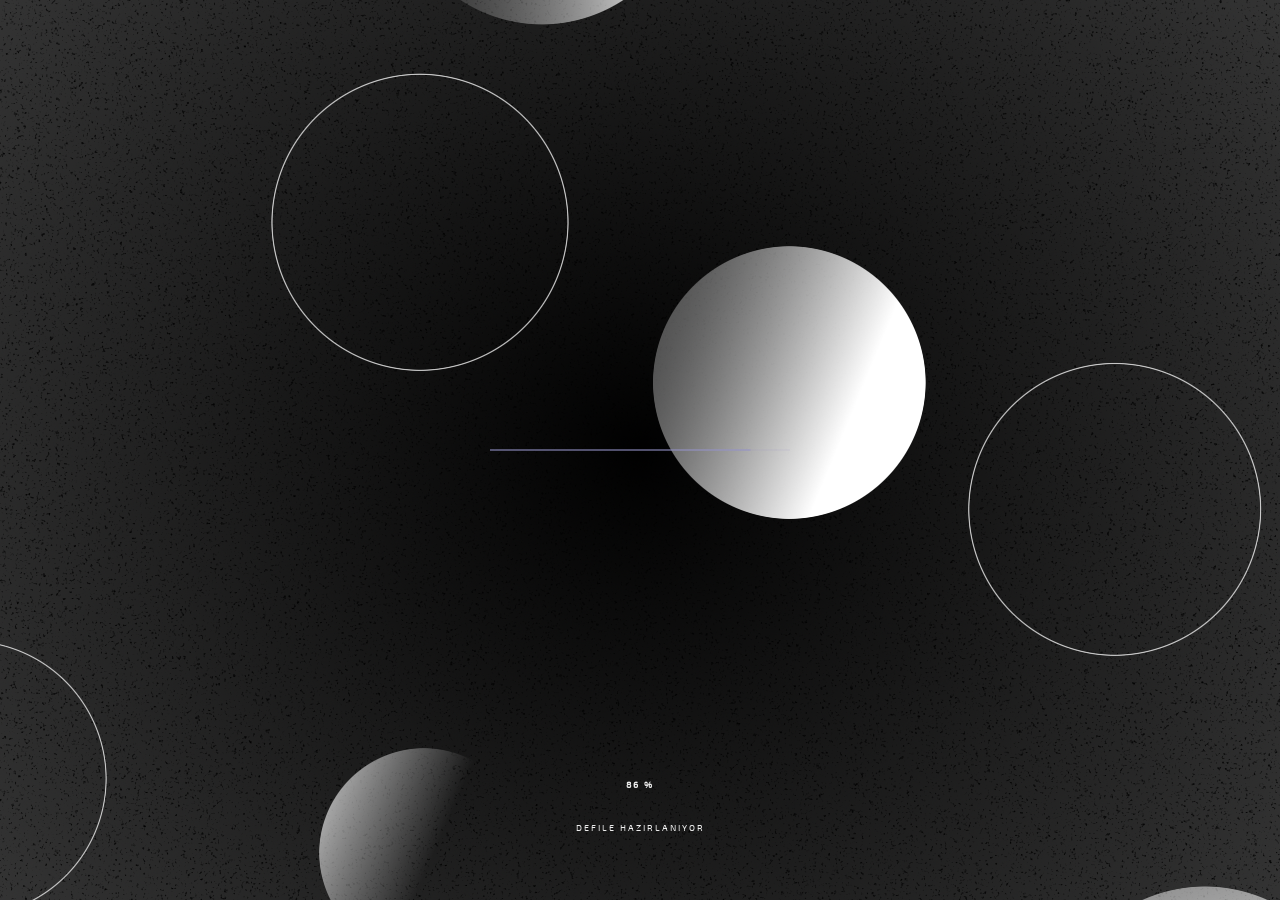
==== index.html @ a52eb025 "Mina Lidya - Manuel çeviriler geri yüklendi ve son düzeltmeler uygulandı" ====
﻿<!doctype html><html lang="en" class="no-js"><head><title>MİNA LİDYA - Mina Lidya Couture</title><meta charset="utf-8"><meta name="viewport" content="width=device-width,initial-scale=1,maximum-scale=1,user-scalable=no"><meta name="description" content="MİNA LİDYA ile podyuma hazır mısınız?."><link href="css2?family=Cardo:wght@400;700&display=block" rel="stylesheet"><script>function preventZoom(e){e.preventDefault(),document.body.style.zoom=1}Object.assign||document.documentElement.classList.add("not-supported not-supported--browser"),document.documentElement.classList.remove("no-js"),/(ipad|iphone|android)/i.test((navigator.userAgent||navigator.vendor).toLowerCase())?document.documentElement.classList.add("is-mobile"):document.documentElement.classList.add("is-desktop"),document.addEventListener("gesturestart",(e=>preventZoom(e))),document.addEventListener("gesturechange",(e=>preventZoom(e))),document.addEventListener("gestureend",(e=>preventZoom(e)))</script><meta name="robots" content="index,follow"><meta name="googlebot" content="index,follow"><meta name="google" content="notranslate"><link rel="apple-touch-icon" sizes="180x180" href="assets/images/favicon/apple-touch-icon.png"><link rel="icon" type="image/png" sizes="16x16" href="assets/images/favicon/favicon-16x16.png"><link rel="icon" type="image/png" sizes="32x32" href="assets/images/favicon/favicon-32x32.png"><link rel="manifest" href="assets/images/favicon/site.webmanifest"><link rel="mask-icon" href="assets/images/favicon/safari-pinned-tab.svg" color="#000000"><link rel="shortcut icon" href="./favicon.ico"><meta name="apple-mobile-web-app-capable" content="yes"><meta name="mobile-web-app-capable" content="yes"><meta name="msapplication-config" content="./assets/images/favicon/browserconfig.xml"><meta name="application-name" content="Template"><meta name="msapplication-TileColor" content="#000000"><meta name="theme-color" content="#000000"><meta property="og:description" content="MİNA LİDYA muhteşem defile deneyimi."><meta property="og:image:alt" content="MİNA LİDYA"><meta property="og:image" content="https://"><meta property="og:locale" content="en_US"><meta property="og:site_name" content="MİNA LİDYA"><meta property="og:title" content="MİNA LİDYA"><meta property="og:type" content="website"><meta property="og:url" content="https://minalidya.wedding/"><meta name="twitter:card" content="summary_large_image"><meta name="twitter:site" content="@"><meta name="twitter:description" content="MİNA LİDYA muhteşem defile deneyimi."><meta name="twitter:image:alt" content="MİNA LİDYA"><meta name="twitter:image" content=""><meta name="twitter:title" content="MİNA LİDYA"><meta name="twitter:url" content="https://minalidya.wedding/"><script type="module" crossorigin="" src="index.48ab324d.js"></script><link rel="stylesheet" href="index.2d01e6cc.css"></head><body><canvas id="canvas"></canvas><div id="ui"><section class="page" id="page--preloader"><div id="preloader-bar"><div id="preloader-bar--loader"></div><div id="preloader-bar--background"></div></div><div id="preloader-explanations"><div class="preloader-explanations--container"><p id="preloader-percentage">0 %</p></div><div class="preloader-explanations--container"><p id="preloader-explanation">Defile hazırlanıyor</p></div></div></section><header><div class="header-logo"><a href="index-1.htm" target="_blank"><div class="header-item--lab"><svg xmlns="http://www.w3.org/2000/svg" width="425" height="45" viewbox="0 0 425 45" fill="none"><g fill="#fff" class="lablogo-labs"><path d="M273.691.506h6.2v6.2h-6.2v-6.2ZM273.691 6.706h6.2v6.2h-6.2v-6.2ZM273.691 12.906h6.2v6.2h-6.2v-6.2Z"></path><path d="M273.691 19.105h6.2v6.2h-6.2v-6.2ZM273.691 25.306h6.2v6.2h-6.2v-6.2ZM273.691 31.506h6.2v6.2h-6.2v-6.2ZM279.892 37.706h6.2v6.2h-6.2v-6.2ZM286.092 37.706h6.2v6.2h-6.2v-6.2ZM292.292 37.706h6.2v6.2h-6.2v-6.2ZM298.492 37.706h6.2v6.2h-6.2v-6.2ZM313.691 12.906h6.2v6.2h-6.2v-6.2Z"></path><path d="M313.691 19.105h6.2v6.2h-6.2v-6.2ZM313.691 25.306h6.2v6.2h-6.2v-6.2ZM313.691 31.506h6.2v6.2h-6.2v-6.2ZM313.691 37.706h6.2v6.2h-6.2v-6.2ZM319.892 6.706h6.2v6.2h-6.2v-6.2ZM319.892 25.306h6.2v6.2h-6.2v-6.2ZM326.091.506h6.2v6.2h-6.2v-6.2Z"></path><path d="M326.091 25.306h6.2v6.2h-6.2v-6.2ZM332.292 6.706h6.2v6.2h-6.2v-6.2ZM332.292 25.306h6.2v6.2h-6.2v-6.2ZM338.491 12.906h6.2v6.2h-6.2v-6.2Z"></path><path d="M338.491 19.105h6.2v6.2h-6.2v-6.2ZM338.491 25.306h6.2v6.2h-6.2v-6.2ZM338.491 31.506h6.2v6.2h-6.2v-6.2ZM338.491 37.706h6.2v6.2h-6.2v-6.2ZM353.691.506h6.2v6.2h-6.2v-6.2ZM353.691 6.706h6.2v6.2h-6.2v-6.2ZM353.691 12.906h6.2v6.2h-6.2v-6.2Z"></path><path d="M353.691 19.105h6.2v6.2h-6.2v-6.2ZM353.691 25.306h6.2v6.2h-6.2v-6.2ZM353.691 31.506h6.2v6.2h-6.2v-6.2ZM353.691 37.706h6.2v6.2h-6.2v-6.2ZM359.892.506h6.2v6.2h-6.2v-6.2ZM359.892 19.105h6.2v6.2h-6.2v-6.2ZM359.892 37.706h6.2v6.2h-6.2v-6.2Z"></path><path d="M366.091.506h6.2v6.2h-6.2v-6.2ZM366.091 19.105h6.2v6.2h-6.2v-6.2ZM366.091 37.706h6.2v6.2h-6.2v-6.2ZM372.292.506h6.2v6.2h-6.2v-6.2ZM372.292 19.105h6.2v6.2h-6.2v-6.2ZM372.292 37.706h6.2v6.2h-6.2v-6.2ZM378.491 6.706h6.2v6.2h-6.2v-6.2Z"></path><path d="M378.491 12.906h6.2v6.2h-6.2v-6.2ZM378.491 25.306h6.2v6.2h-6.2v-6.2ZM378.491 31.506h6.2v6.2h-6.2v-6.2ZM393.691 6.706h6.2v6.2h-6.2v-6.2ZM393.691 12.906h6.2v6.2h-6.2v-6.2ZM393.691 31.506h6.2v6.2h-6.2v-6.2ZM399.892.506h6.2v6.2h-6.2v-6.2ZM399.892 19.105h6.2v6.2h-6.2v-6.2ZM399.892 37.706h6.2v6.2h-6.2v-6.2Z"></path><path d="M406.091.506h6.2v6.2h-6.2v-6.2ZM406.091 19.105h6.2v6.2h-6.2v-6.2ZM406.091 37.706h6.2v6.2h-6.2v-6.2ZM412.292.506h6.2v6.2h-6.2v-6.2ZM412.292 19.105h6.2v6.2h-6.2v-6.2ZM412.292 37.706h6.2v6.2h-6.2v-6.2ZM418.491 6.706h6.2v6.2h-6.2v-6.2ZM418.491 25.306h6.2v6.2h-6.2v-6.2ZM418.491 31.506h6.2v6.2h-6.2v-6.2Z"></path></g><g fill="#fff" class="lablogo-dots"><path d="M247.943 6.104a5.5 5.5 0 1 0 0 11 5.5 5.5 0 0 0 0-11ZM247.943 27.104a5.5 5.5 0 1 0 0 11 5.5 5.5 0 0 0 0-11Z"></path></g><g fill="#fff" class="lablogo"><path d="M0 43.803V.403h7.13V37.48h18.662v6.324H0ZM41.923.217v25.172c0 4.092.806 7.171 2.418 9.238 1.612 2.025 4.113 3.038 7.502 3.038 3.43 0 5.952-1.013 7.564-3.038 1.653-2.067 2.48-5.146 2.48-9.238V.217h7.13v24.8c0 6.2-1.467 10.912-4.402 14.136-2.893 3.224-7.15 4.836-12.772 4.836-5.58 0-9.817-1.612-12.71-4.836-2.893-3.224-4.34-7.936-4.34-14.136V.217h7.13ZM85.022 29.698c.206 2.563 1.24 4.63 3.1 6.2 1.901 1.53 4.36 2.294 7.378 2.294 2.645 0 4.774-.558 6.386-1.674 1.653-1.157 2.48-2.749 2.48-4.774 0-1.447-.455-2.583-1.364-3.41-.868-.868-2.067-1.53-3.596-1.984-1.53-.455-3.679-.93-6.448-1.426-2.811-.496-5.229-1.137-7.254-1.922-1.984-.827-3.617-2.067-4.898-3.72-1.24-1.653-1.86-3.823-1.86-6.51 0-2.48.64-4.691 1.922-6.634 1.322-1.943 3.141-3.451 5.456-4.526C88.68.537 91.366 0 94.384 0c3.1 0 5.869.579 8.308 1.736 2.438 1.157 4.36 2.749 5.766 4.774 1.405 2.025 2.17 4.34 2.294 6.944h-7.006c-.248-2.232-1.22-4.03-2.914-5.394-1.695-1.364-3.844-2.046-6.448-2.046-2.522 0-4.547.558-6.076 1.674-1.488 1.075-2.232 2.604-2.232 4.588 0 1.405.434 2.521 1.302 3.348.909.827 2.108 1.447 3.596 1.86 1.488.413 3.616.868 6.386 1.364 2.81.496 5.228 1.157 7.254 1.984 2.025.827 3.678 2.046 4.96 3.658 1.281 1.612 1.922 3.74 1.922 6.386 0 2.563-.682 4.857-2.046 6.882-1.364 2.025-3.266 3.617-5.704 4.774-2.439 1.116-5.208 1.674-8.308 1.674-3.431 0-6.448-.62-9.052-1.86-2.604-1.24-4.65-2.955-6.138-5.146-1.447-2.232-2.191-4.774-2.232-7.626l7.006.124ZM120.496.403h7.13v43.4h-7.13V.403ZM178.785 22.103c0 4.216-.889 7.998-2.666 11.346s-4.278 5.973-7.502 7.874c-3.183 1.902-6.82 2.852-10.912 2.852-4.092 0-7.75-.95-10.974-2.852-3.183-1.901-5.663-4.526-7.44-7.874-1.777-3.348-2.666-7.13-2.666-11.346s.889-7.998 2.666-11.346 4.257-5.972 7.44-7.874C149.955.982 153.613.031 157.705.031c4.092 0 7.729.95 10.912 2.852 3.224 1.902 5.725 4.526 7.502 7.874 1.777 3.348 2.666 7.13 2.666 11.346Zm-34.844 0c0 3.018.579 5.746 1.736 8.184 1.157 2.398 2.769 4.278 4.836 5.642 2.108 1.323 4.505 1.984 7.192 1.984 2.687 0 5.063-.661 7.13-1.984 2.108-1.364 3.741-3.244 4.898-5.642 1.157-2.438 1.736-5.166 1.736-8.184 0-3.017-.579-5.724-1.736-8.122-1.157-2.438-2.79-4.32-4.898-5.642-2.067-1.364-4.443-2.046-7.13-2.046-2.687 0-5.084.682-7.192 2.046-2.067 1.323-3.679 3.204-4.836 5.642-1.157 2.398-1.736 5.105-1.736 8.122ZM187.785 43.803V.403h6.51l21.142 30.752V.403h7.006v43.4h-6.51l-21.142-30.752v30.752h-7.006Z"></path></g></svg></div></a><ul><li><div id="infinity"></div></li><li><h3 id="header-logo-title" class="logo-title">MİNA LİDYA</h3></li><li><h3 class="header-dressName">Mina Lidya Couture</h3></li></ul></div><div class="header-more"><div class="header-more--audio"><div id="audio-btn" class="control__content link"><div class="audio__bar"></div><div class="audio__bar"></div><div class="audio__bar"></div><div class="audio__bar"></div></div></div><div class="header-more--about"><h3>Hakkımızda</h3></div></div></header><div id="intro"><h1 split-by="letter">MİNA LİDYA</h1><h1 split-by="letter">DEFİLE DENEYİMİ</h1></div><div id="snapshot"><div id="snapshot-frame"><div id="snapshot-frame--content"><div class="camera--background"></div><div class="camera--corners"><div class="camera-corner corner--1"></div><div class="camera-corner corner--2"></div><div class="camera-corner corner--3"></div><div class="camera-corner corner--4"></div></div><div class="camera--icon"><div class="camera--icon--content"><div class="battery-part battery-part--1"></div><div class="battery-part battery-part--2"></div><div class="battery-part battery-charge battery-charge--1"></div><div class="battery-part battery-charge battery-charge--2"></div><div class="battery-part battery-charge battery-charge--3"></div></div></div></div></div><div id="snapshot-btn"><button id="snapshot-exit--close-btn" class="btn--secondary btn"><span class="btn--bg"></span> <span class="btn--circle circle-left"></span> <span class="btn--circle circle-right"></span> <span class="btn--hoverCircle hoverCircle" style="--slist:#000000,#000000"></span> <span class="btn--label"><span class="btn--label__masked"><h3>KAPAT</h3></span></span></button> <button id="snapshot-take--picture-btn" class="btn--primary btn"><span class="btn--bg" style="--slist:#17171a,#1a1d20"></span> <span class="btn--circle circle-left" style="--slist:#17171a,#1a1d20"></span> <span class="btn--circle circle-right" style="--slist:#17171a,#1a1d20"></span> <span class="btn--hoverCircle hoverCircle" style="--slist:#000000,#000000"></span> <span class="btn--label"><span class="btn--label__masked"><h3>FOTOĞRAF ÇEK</h3></span></span></button></div></div><div id="style-name_wrapper"><div id="style-name"></div></div><div id="footer"><div id="menu"><div id="camera-view" class="menu-element"><p>Otomatik Kamera</p><div class="menu-icon"><div class="circle"></div><svg xmlns="http://www.w3.org/2000/svg" width="24" height="24" viewbox="0 0 24 24"><path d="M5 4h-3v-1h3v1zm10.93 0l.812 1.219c.743 1.115 1.987 1.781 3.328 1.781h1.93v13h-20v-13h3.93c1.341 0 2.585-.666 3.328-1.781l.812-1.219h5.86zm1.07-2h-8l-1.406 2.109c-.371.557-.995.891-1.664.891h-5.93v17h24v-17h-3.93c-.669 0-1.293-.334-1.664-.891l-1.406-2.109zm-11 8c0-.552-.447-1-1-1s-1 .448-1 1 .447 1 1 1 1-.448 1-1zm7 0c1.654 0 3 1.346 3 3s-1.346 3-3 3-3-1.346-3-3 1.346-3 3-3zm0-2c-2.761 0-5 2.239-5 5s2.239 5 5 5 5-2.239 5-5-2.239-5-5-5z"></path></svg></div></div><div id="orbit-view" class="menu-element"><p>SERBEST KAMERA</p><div class="menu-icon"><div class="circle"></div><svg xmlns="http://www.w3.org/2000/svg" width="24" height="24" viewbox="0 0 24 24"><path d="M12 0l-11 6v12.131l11 5.869 11-5.869v-12.066l-11-6.065zm-1 21.2l-6.664-3.555 4.201-2.801c1.08-.719-.066-2.359-1.243-1.575l-4.294 2.862v-7.901l8 4.363v8.607zm-6.867-14.63l6.867-3.746v4.426c0 1.323 2 1.324 2 0v-4.415l6.91 3.811-7.905 4.218-7.872-4.294zm8.867 6.03l8-4.269v7.8l-4.263-2.842c-1.181-.785-2.323.855-1.245 1.574l4.172 2.781-6.664 3.556v-8.6z"></path></svg></div></div><div id="led-lights" class="menu-element"><p>SÜRÜKLE</p><div class="menu-icon"><div class="circle"></div><svg xmlns="http://www.w3.org/2000/svg" width="24" height="24" viewbox="0 0 24 24"><path d="M12 2c5.514 0 10 4.486 10 10s-4.486 10-10 10-10-4.486-10-10 4.486-10 10-10zm0-2c-6.627 0-12 5.373-12 12s5.373 12 12 12 12-5.373 12-12-5.373-12-12-12zm3 12c0 1.657-1.344 3-3 3s-3-1.343-3-3 1.344-3 3-3 3 1.343 3 3zm-3 5c-.553 0-1 .448-1 1s.447 1 1 1 1-.448 1-1-.447-1-1-1zm-5-5c0 .552-.447 1-1 1s-1-.448-1-1 .447-1 1-1 1 .448 1 1zm6-6c0 .552-.447 1-1 1s-1-.448-1-1 .447-1 1-1 1 .448 1 1zm6 6c0 .552-.447 1-1 1s-1-.448-1-1 .447-1 1-1 1 .448 1 1zm-3 3c-.553 0-1 .448-1 1s.447 1 1 1 1-.448 1-1-.447-1-1-1zm-8 0c-.553 0-1 .448-1 1s.447 1 1 1 1-.448 1-1-.447-1-1-1zm0-8c-.553 0-1 .448-1 1s.447 1 1 1 1-.448 1-1-.447-1-1-1zm8 0c-.553 0-1 .448-1 1s.447 1 1 1 1-.448 1-1-.447-1-1-1z"></path></svg></div></div></div></div><div id="about"><div id="about-exit"><div id="about-exit--close-btn" class="has-rollover-audio"><div class="bar"></div><div class="bar"></div><svg class="polygon" width="35" height="35" viewbox="0 0 35 35" fill="none" xmlns="http://www.w3.org/2000/svg"><path opacity="0.8" d="M21.9068 1H13.0932L5.40683 5.40683L1 13.0932V21.9068L5.40683 29.5932L13.0932 34H21.9068L29.5932 29.5932L34 21.9068V13.0932L29.5932 5.40683L21.9068 1Z" stroke="#959292" stroke-miterlimit="10"></path></svg></div></div><div id="about-content-title"><h1 split-by="word" letter-animation="fadeIn" class="about-title">Mina Lidya- Haute Couture, İnegöl Mağaza & Valencia Atelier. Kişiye özel tasarım gelinlikler .</h1><p split-by="word" letter-animation="fadeIn">Online Couture hizmetimizle, gelinliğinizin her detayını kişiselleştirme fırsatına sahip olacak, Mina Lidya Couture koleksiyonunu tanımlayan zarafet ve kadınsılığı kucaklayacaksınız.

Kavisleri mükemmel yapılandırılmış korsajlar ve stilden ödün vermeden konfor sağlayan akıcı kumaşlarla düzleştirmek için tasarlanmış özel Büyük Beden koleksiyonumuzla her silueti kutluyoruz.

Vizyonunuzun canlandığı gerçek Kişiselleştirmeyi deneyimleyin. Yaka çizgilerini değiştirmekten ısmarlama nakışlar eklemeye kadar, zanaatkarlarımız son dikişine kadar benzersiz bir şekilde size ait bir elbise hazırlar.</p></div><div id="about-content-description"><div id="about-left-column"><div class="about-column--group"><h3 split-by="word" letter-animation="fadeIn">İLETİŞİM</h3><div class="detail-description"><p split-by="word" letter-animation="fadeIn"><a href="https://wa.me/905421131641" target="_blank">Whatsapp</a></p><p split-by="word" letter-animation="fadeIn"><a href="https://instagram.com/minalidyagelinlik" target="_blank">Instagram</a></p></div></div><div class="about-column--group"><h3 split-by="word" letter-animation="fadeIn">LINKLER</h3><div class="detail-description"><p split-by="word" letter-animation="fadeIn"><a href="https://minalidya.wedding" target="_blank"><svg xmlns="http://www.w3.org/2000/svg" width="11" height="11" fill="none"><path stroke="#fff" stroke-linecap="round" stroke-width="1.164" d="M9.969.656v7.76M9.97.656H2.208M9.969.656.656 9.97"></path></svg>mina lidya</a></p><p split-by="word" letter-animation="fadeIn"><a href="#" target="_blank"><svg xmlns="http://www.w3.org/2000/svg" width="11" height="11" fill="none"><path stroke="#fff" stroke-linecap="round" stroke-width="1.164" d="M9.969.656v7.76M9.97.656H2.208M9.969.656.656 9.97"></path></svg>mina lidya wedding</a></p></div></div><div class="about-column--group"><h3 split-by="word" letter-animation="fadeIn">Takip Edin</h3><div class="detail-socials"><p split-by="word" letter-animation="fadeIn"><a href="https://www.instagram.com/minalidyagelinlik" target="_blank"><svg xmlns="http://www.w3.org/2000/svg" width="16" height="16" fill="none"><path fill="#fff" fill-rule="evenodd" d="M8 2c-1.63 0-1.834.007-2.474.036-.638.03-1.075.13-1.456.28-.4.15-.763.386-1.063.691-.305.3-.541.662-.692 1.063-.148.381-.25.818-.279 1.457C2.007 6.167 2 6.37 2 8s.007 1.834.036 2.474c.03.638.13 1.075.28 1.456.15.4.386.763.691 1.063.3.305.662.541 1.063.692.381.148.818.25 1.456.279.64.03.844.036 2.474.036 1.63 0 1.834-.007 2.474-.036.638-.03 1.075-.13 1.456-.28.4-.15.763-.386 1.063-.691.305-.3.541-.662.692-1.063.148-.381.25-.818.279-1.456.03-.64.036-.844.036-2.474 0-1.63-.007-1.834-.036-2.474-.03-.638-.13-1.075-.28-1.456a2.94 2.94 0 0 0-.691-1.063 2.944 2.944 0 0 0-1.063-.692c-.381-.148-.818-.25-1.457-.279C9.833 2.007 9.63 2 8 2Zm0 1.081c1.602 0 1.792.006 2.425.035.585.027.902.124 1.114.207.28.108.48.239.69.448.21.21.34.41.448.69.083.212.18.53.207 1.114.029.633.035.823.035 2.425 0 1.602-.006 1.792-.035 2.425-.027.585-.124.902-.207 1.114-.096.26-.249.496-.448.69-.194.199-.43.352-.69.448-.212.083-.53.18-1.114.207-.633.029-.823.035-2.425.035-1.602 0-1.792-.006-2.425-.035-.585-.027-.902-.124-1.114-.207a1.857 1.857 0 0 1-.69-.448 1.86 1.86 0 0 1-.448-.69c-.083-.212-.18-.53-.207-1.114-.029-.633-.035-.823-.035-2.425 0-1.602.006-1.792.035-2.425.027-.585.124-.902.207-1.114.108-.28.239-.48.448-.69.194-.199.43-.352.69-.448.212-.083.53-.18 1.114-.207.633-.029.823-.035 2.425-.035Z" clip-rule="evenodd"></path><path fill="#fff" fill-rule="evenodd" d="M8 10.002a2.002 2.002 0 1 1 0-4.004 2.002 2.002 0 0 1 0 4.004Zm0-5.086a3.084 3.084 0 1 0 0 6.168 3.084 3.084 0 0 0 0-6.168Zm3.981-.056a.729.729 0 1 1-1.458 0 .729.729 0 0 1 1.458 0" clip-rule="evenodd"></path></svg> </a><a href="https://www.facebook.com/minalidyagelinleri/" target="_blank"><svg xmlns="http://www.w3.org/2000/svg" width="16" height="16" fill="none"><path fill="#fff" d="M14.667 8.04c0-3.704-2.984-6.707-6.666-6.707-3.683 0-6.667 3.003-6.667 6.707 0 3.349 2.437 6.124 5.625 6.627V9.98H5.266V8.04H6.96V6.563c0-1.681.995-2.61 2.518-2.61.729 0 1.492.131 1.492.131v1.65h-.84c-.829 0-1.087.518-1.087 1.049V8.04h1.85l-.296 1.94H9.042v4.687c3.188-.503 5.625-3.278 5.625-6.627Z"></path></svg> </a><a href="https://instagram.com/minalidyagelinlik" target="_blank"><svg xmlns="http://www.w3.org/2000/svg" width="16" height="16" fill="none"><path fill="#fff" d="M13.302 5.28c.008.117.008.235.008.354 0 3.614-2.751 7.783-7.783 7.783v-.002a7.744 7.744 0 0 1-4.193-1.227 5.493 5.493 0 0 0 4.048-1.134 2.739 2.739 0 0 1-2.555-1.899c.41.08.832.063 1.235-.047a2.736 2.736 0 0 1-2.194-2.681v-.035c.38.212.806.33 1.241.342a2.739 2.739 0 0 1-.847-3.652A7.764 7.764 0 0 0 7.9 5.94a2.737 2.737 0 0 1 4.662-2.495 5.49 5.49 0 0 0 1.737-.664 2.746 2.746 0 0 1-1.202 1.512 5.44 5.44 0 0 0 1.57-.43c-.367.55-.83 1.03-1.365 1.417Z"></path></svg> </a><a href="https://minalidya.com" target="_blank"><svg xmlns="http://www.w3.org/2000/svg" width="16" height="16" fill="none"><path fill="#fff" d="M13.68 1.333H2.318a.972.972 0 0 0-.984.961v11.41c0 .53.44.963.984.963H13.68c.545 0 .987-.433.987-.961V2.294a.974.974 0 0 0-.987-.96ZM5.29 12.695H3.31V6.331h1.98v6.364ZM4.3 5.463a1.146 1.146 0 1 1-.004-2.292A1.146 1.146 0 0 1 4.3 5.463Zm8.396 7.232h-1.977V9.601c0-.736-.013-1.687-1.028-1.687-1.029 0-1.185.805-1.185 1.635v3.146H6.532V6.331h1.896v.87h.026c.263-.5.909-1.03 1.87-1.03 2.002 0 2.372 1.319 2.372 3.032v3.492Z"></path></svg></a></p></div></div><a class="btn explore-btn has-rollover-audio" href="https://minalidya.wedding/" target="_blank" rel="noopener"><svg class="explore-btn--arrow" width="32" height="6" viewbox="0 0 32 6" fill="none" xmlns="http://www.w3.org/2000/svg"><path d="M0 3H30.5M30.5 3C29.537 2.75 27.6111 1.8 27.6111 0M30.5 3C29.537 3.25 27.6111 4.2 27.6111 6" stroke="white" stroke-width="0.5"></path></svg> <span class="explore-btn--text" split-by="letter" letter-animation="fadeIn">Daha fazlası için</span></a></div><div id="about-right-column"><div class="about-column--group"><h3 split-by="word">Hakkımızda</h3><section><p split-by="word" letter-animation="fadeIn">TUTKUSUYLA HARMANLANMASINDAN DOĞAN MARKAMIZLA, SADECE ELBISE DEĞIL, MIRASLAR YARATIYORUZ. DOKTORALI TEKSTIL MÜHENDISLERI VE VIZYONER STILISTLERDEN OLUŞAN EKIBIMIZLE, HAUTE COUTURE KALITESINI ATÖLYEMIZDEN DOĞRUDAN SIZE GETIRIYOR, ONLINE COUTURE HIZMETIMIZLE MESAFELERI AŞIYORUZ. USTA IŞÇILIK, SÜRDÜRÜLEBILIR LÜKS VE KUSURSUZ UYUM — NEREDE OLURSANIZ OLUN.</p></section></div><div class="about-column--group"><h3 split-by="word">Özenle Hazırlandı</h3><section><p split-by="word" letter-animation="fadeIn"><a href="https://minalidya.wedding" target="_blank" class="authors" rel="noopener">2026 Koleksiyonu</a> [Uzaktan Kiralama].</p><p split-by="word" letter-animation="fadeIn"><a href="https://minalidya.com" target="_blank" class="authors" rel="noopener">Tesettür Gelinlikler </a> [Özel Tasarım].</p><p split-by="word" letter-animation="fadeIn"><a href="https://minalidya.com" target="_blank" class="authors" rel="noopener">Gelinlikler</a> [Kişiselleştirilebilir].</p></section></div></div></div></div><svg xmlns="http://www.w3.org/2000/svg" version="1.1"><defs><filter id="goo"><fegaussianblur in="SourceGraphic" stddeviation="10" result="blur"></fegaussianblur><fecolormatrix in="blur" mode="matrix" values="1 0 0 0 0  0 1 0 0 0  0 0 1 0 0  0 0 0 50 -20" result="goo"></fecolormatrix><feblend in="SourceGraphic" in2="goo"></feblend></filter></defs></svg></div><div id="not-supported-container"><div class="not-supported--content" id="ns-device"><span>Not supported device</span></div><div class="not-supported--content" id="ns-browser"><span>Not supported browser</span></div><div class="not-supported--content" id="ns-webgl"><span>Not supported WebGL</span></div><div class="not-supported--content" id="ns-orientation"><span>Not supported orientation</span></div></div><script async="" src="gtag"></script><script>function gtag(){dataLayer.push(arguments)}window.dataLayer=window.dataLayer||[],gtag("js",new Date),gtag("config","G-K2LJQFS7TD")</script></body></html>
---- index.2d01e6cc.css ----
:where(html){line-height:1.15}:where(h1){font-size:2em;-webkit-margin-after:.67em;margin-block-end:.67em;-webkit-margin-before:.67em;margin-block-start:.67em}:where(dl,ol,ul) :where(dl,ol,ul){-webkit-margin-after:0;margin-block-end:0;-webkit-margin-before:0;margin-block-start:0}:where(hr){box-sizing:content-box;color:inherit;height:0}:where(pre){font-family:monospace,monospace;font-size:1em}:where(abbr[title]){text-decoration:underline;-webkit-text-decoration:underline dotted;text-decoration:underline dotted}:where(b,strong){font-weight:bolder}:where(code,kbd,samp){font-family:monospace,monospace;font-size:1em}:where(small){font-size:80%}:where(table){border-color:currentColor;text-indent:0}:where(button,input,select){margin:0}:where(button){text-transform:none}:where(button,input:is([type=button i],[type=reset i],[type=submit i])){-webkit-appearance:button}:where(progress){vertical-align:baseline}:where(select){text-transform:none}:where(textarea){margin:0}:where(input[type=search i]){-webkit-appearance:textfield;outline-offset:-2px}::-webkit-inner-spin-button,::-webkit-outer-spin-button{height:auto}::-webkit-input-placeholder{color:inherit;opacity:.54}::-webkit-search-decoration{-webkit-appearance:none}::-webkit-file-upload-button{-webkit-appearance:button;font:inherit}:where(button,input:is([type=button i],[type=color i],[type=reset i],[type=submit i]))::-moz-focus-inner{border-style:none;padding:0}:where(button,input:is([type=button i],[type=color i],[type=reset i],[type=submit i]))::-moz-focusring{outline:1px dotted ButtonText}:where(:-moz-ui-invalid){box-shadow:none}:where(dialog){background-color:#fff;border:solid;color:#000;height:-moz-fit-content;height:fit-content;left:0;margin:auto;padding:1em;position:absolute;right:0;width:-moz-fit-content;width:fit-content}:where(dialog:not([open])){display:none}:where(summary){display:list-item}*,*:before,*:after{box-sizing:border-box}a{text-decoration:none}a,a:active,a:hover,a:visited{color:currentColor;outline:0}.no-select{-khtml-user-select:none;-moz-user-select:none;-ms-user-select:none;-webkit-touch-callout:none;-webkit-user-select:none;user-select:none;-webkit-tap-highlight-color:transparent}.no-select:focus{outline:none}.hide-scrollbar::-webkit-scrollbar,.hide-scrollbar::-webkit-scrollbar-track,.hide-scrollbar::-webkit-scrollbar-thumb{-webkit-appearance:none;appearance:none;width:0;height:0;background:transparent;display:none}.fixed-full-screen{position:fixed;top:0;left:0;right:0;bottom:0;margin:0;padding:0;border:0;overflow:hidden;overscroll-behavior:none;touch-action:none}.is-active-template{display:none;transform:translate3d(100000px,0,0)}.is-active-template.is-active{display:block;transform:translateZ(0)}#style-name_wrapper{position:absolute;top:50%;left:50%;transform:translate(-50%,-50%)}#style-name{color:#efefef;font-family:Cardo,serif;font-size:6rem;font-weight:400;text-shadow:0 0 20px rgba(0,0,0,.45);text-align:center;text-transform:capitalize}#style-name span:first-child{font-weight:700}@media screen and (max-width: 812px){#style-name{font-size:3rem}}@font-face{font-family:robotoregular;src:url(assets/fonts/roboto-regular-webfont.eot?#iefix) format("embedded-opentype"),url(assets/fonts/roboto-regular-webfont.woff2) format("woff2"),url(assets/fonts/roboto-regular-webfont.woff) format("woff"),url(assets/fonts/roboto-regular-webfont.ttf) format("truetype");font-weight:400;font-style:normal;font-display:swap}@font-face{font-family:exo2;src:url(assets/fonts/exo2-variablefont_wght-webfont.eot?#iefix) format("embedded-opentype"),url(assets/fonts/exo2-variablefont_wght-webfont.woff2) format("woff2"),url(assets/fonts/exo2-variablefont_wght-webfont.woff) format("woff"),url(assets/fonts/exo2-variablefont_wght-webfont.ttf) format("truetype");font-weight:400;font-style:normal;font-display:swap}@font-face{font-family:turn_wnormal;src:url(assets/fonts/tuw-webfont.eot?#iefix) format("embedded-opentype"),url(assets/fonts/tuw-webfont.woff2) format("woff2"),url(assets/fonts/tuw-webfont.woff) format("woff"),url(assets/fonts/tuw-webfont.ttf) format("truetype");font-weight:400;font-style:normal;font-display:swap}@font-face{font-family:Aeonik Regular;src:url(assets/fonts/Aeonik-Regular.eot?#iefix) format("embedded-opentype"),url(assets/fonts/Aeonik-Regular.woff2) format("woff2"),url(assets/fonts/Aeonik-Regular.woff) format("woff"),url(assets/fonts/Aeonik-Regular.ttf) format("truetype");font-weight:200;font-style:normal;font-display:swap}@font-face{font-family:IBM_plex_mono;src:url(assets/fonts/IBMPlexMono-Regular.eot?#iefix) format("embedded-opentype"),url(assets/fonts/IBMPlexMono-Regular.woff2) format("woff2"),url(assets/fonts/IBMPlexMono-Regular.woff) format("woff"),url(assets/fonts/IBMPlexMono-Regular.ttf) format("truetype");font-weight:200;font-style:normal;font-display:swap}html{font-size:12px}html,body,button{font-family:SFMono-Regular,Jetbrains Mono,Menlo,Monaco,Consolas,Liberation Mono,Courier New,Lucida Console,monospace;font-weight:400;font-style:normal}body{font-size:14px}h1{padding:5px;font-size:34px;letter-spacing:13px;text-transform:uppercase;font-family:turn_wnormal;font-weight:lighter}h3{padding:5px;font-size:9px;font-family:exo2;font-weight:800;letter-spacing:2px;text-transform:uppercase}p{font-family:"Exo 2",sans-serif;font-style:normal;font-weight:500;font-size:9px;line-height:169%;text-align:center}.dg.ac input,.dg.ac select,.dg.ac .property-name,.dg.ac .close-button{font-family:SFMono-Regular,Jetbrains Mono,Menlo,Monaco,Consolas,Liberation Mono,Courier New,Lucida Console,monospace}.dg .dg.main{margin-right:0;margin-left:10px}.dg.main .property-name{padding-right:5px}.dg.main li.title{background-image:none;position:relative}.dg.main li.title:before{position:absolute;content:"-";left:5px}.dg.main .closed li.title{background-image:none}.dg.main .closed li.title:before{content:"+"}.dg.main .c .slider{position:relative;background:transparent}.dg.main .c .slider:hover{background:transparent}.dg.main .c .slider:hover .slider-fg{background:#0ff}.dg.main .c .slider:before{position:absolute;content:"";display:block;top:25%;height:50%;width:100%;background-color:#111}.dg.main .c .slider-fg{background:#0cc;position:absolute;top:25%;height:50%}.dg.main .cr.number{border-left:3px solid #0ff}.dg.main .cr.number input[type=text]{color:#0ff}html,body{-khtml-user-select:none;-moz-user-select:none;-ms-user-select:none;-webkit-touch-callout:none;-webkit-user-select:none;user-select:none;-webkit-tap-highlight-color:transparent;margin:0;padding:0;border:0;overflow:hidden;overscroll-behavior:none;touch-action:none;background-color:#090719;color:#efefef}html:focus,body:focus{outline:none}html body,html.no-js body{display:none}#canvas{position:fixed;top:0;left:0;right:0;bottom:0;margin:0;padding:0;border:0;overflow:hidden;overscroll-behavior:none;touch-action:none;background-color:transparent;pointer-events:auto}#ui{position:absolute;width:100%;height:100%;pointer-events:none;display:flex;flex-direction:column;top:0;left:0}.page{position:fixed;top:0;left:0;right:0;bottom:0;margin:0;padding:0;border:0;overflow:hidden;overscroll-behavior:none;touch-action:none;display:none;transform:translate3d(100000px,0,0)}.page.is-active{display:block;transform:translateZ(0)}.tooltipSprite{position:absolute;z-index:999}.tooltipSprite.active{cursor:pointer}button{position:relative;overflow:hidden;text-align:center;height:50px;background-color:transparent;border:none;padding:.5em 1.5em;border-radius:9em;pointer-events:"none";color:#efefef;filter:url(#goo)}button:hover{cursor:pointer}button .btn{z-index:0;font-weight:600;width:170px;cursor:pointer}button .btn--circle{position:absolute;background:linear-gradient(to right bottom,var(--slist)) border-box;height:50px;width:50px;border-radius:50%;top:0;left:50%;transform-origin:"center center";transform:translate(-50%)}button .btn--bg{position:absolute;background:linear-gradient(to right bottom,var(--slist)) border-box;height:100%;width:100%;top:0;left:0;border-radius:50px;transform-origin:"center center";display:block;overflow:hidden;opacity:1}button .btn--hoverCircle{position:absolute;background:linear-gradient(to right bottom,var(--slist)) border-box;height:100%;width:100%;top:50%;left:0%;transform:translate(-100%,-50%);transform-origin:"center center";display:block;overflow:hidden}button .btn--label__masked{position:relative;display:block;opacity:0}header{display:flex;flex-direction:row;justify-content:space-between;align-items:center;padding:30px;z-index:2;width:100vw;opacity:0;will-change:opacity}header .header-item--lab{display:flex;justify-self:center;align-items:center;position:relative;background-color:#323232;padding:10px 12px;border-radius:4px;width:168px;height:36px;pointer-events:none}header .header-item--lab svg{width:100%;height:100%}header .header-item--lab svg path{fill:#fff}header .header-logo{position:relative;display:flex;align-items:center;gap:30px}header .header-logo ul{display:flex;padding:0}header .header-logo ul li{list-style:none;float:left;display:flex;justify-content:center;align-items:center}header .header-logo ul li:nth-child(1) #infinity{position:relative;width:13px;height:7px;margin:0 auto}header .header-logo ul li:nth-child(1) #infinity:before,header .header-logo ul li:nth-child(1) #infinity:after{content:"";position:absolute;top:0;left:0;width:6px;height:6px;border:1px solid #efefef;border-radius:90px 90px 0;transform:rotate(-45deg)}header .header-logo ul li:nth-child(1) #infinity:after{left:auto;right:0;border-radius:90px 90px 90px 0;transform:rotate(45deg)}header .header-logo ul li:nth-child(2){opacity:1;padding:0 20px}header .header-logo ul li:nth-child(3){opacity:.5}header .header-more{display:flex;flex-direction:row;align-items:center;justify-content:center;pointer-events:none}header .header-more--about,header .header-more--audio{cursor:pointer;border:1px solid rgba(239,239,239,.2);border-radius:50px}header .header-more--about{padding:3px 14px;overflow:hidden;position:relative;line-height:11px}header .header-more--about h3{padding:0}header .header-more--about:after{content:"";position:absolute;top:0;right:0;bottom:0;left:0;background-color:#efefef26;opacity:0;transform:scaleY(0);transform-origin:top right;transition:opacity 1.3s cubic-bezier(.19,1,.22,1),transform .95s cubic-bezier(.19,1,.22,1)}header .header-more--about:hover:after{opacity:1;transform:scaleY(1);transform-origin:bottom left}header .header-more--audio{z-index:1;position:relative;overflow:hidden;margin-right:15px;padding:13px 10px}header .header-more--audio:after{content:"";position:absolute;top:0;right:0;bottom:0;left:0;background-color:#efefef26;z-index:-1;opacity:var(--opacity, 0);transform:scaleY(0);transform-origin:top right;transition:opacity 1.3s cubic-bezier(.19,1,.22,1),transform .95s cubic-bezier(.19,1,.22,1)}header .header-more--audio:hover:after,header .header-more--audio.is-active:after{opacity:1;transform:scaleY(1);transform-origin:bottom left}@media screen and (max-width: 812px){header{padding:20px 15px}header .header-item--lab{width:140px;height:30px;padding:8px 10px}header .header-logo{display:block}header .header-logo ul{margin:0;align-items:baseline;padding:15px 0;flex-direction:row;gap:15px}header .header-logo ul li{justify-content:flex-start;height:20px}header .header-logo ul li:nth-of-type(2){padding:0}header .header-logo ul li:nth-of-type(3){display:none}header .header-logo ul li h3{padding:0;line-height:14px}header .header-more{position:fixed;right:15px}header .header-more--audio{margin-right:7px}}#intro{position:absolute;top:50%;transform:translateY(-50%);opacity:0;will-change:opacity}#intro h1{padding:0 40px;line-height:28px}#intro h1 span{color:#bebebe;background:linear-gradient(45deg,#f2f6f8 0,#ada5a5 100%);-webkit-background-clip:text;-webkit-text-fill-color:transparent;padding:0 5px;display:inline-block;animation:fadeInByWord 1.6s cubic-bezier(.42,0,0,.99) both;animation-delay:calc(var(--index) * 25 * 1ms);transition:transition 2s cubic-bezier(.65,.05,.36,1),opacity 3s cubic-bezier(.65,.05,.36,1);transform-origin:left center}@keyframes fadeInByWord{0%{transform:translateY(30px) scaleY(.9) rotate(30deg);opacity:0}to{transform:translateY(0) scaleY(1) rotate(0);opacity:1}}@media screen and (max-width: 812px){#intro{width:100%;left:50%;top:50%;transform:translate(-50%,-50%)}#intro h1{font-size:18px;letter-spacing:5px;text-align:center}}#snapshot{position:absolute;width:100vw;height:100vh;top:0;left:0;opacity:0;will-change:opacity;pointer-events:none}#snapshot-btn{position:absolute;left:50%;bottom:15vh;transform:translate(-50%);display:flex;flex-wrap:nowrap;white-space:nowrap}@media (max-height: 810px){#snapshot-btn{bottom:7.5vh}}#snapshot-btn #snapshot-exit--close-btn{margin-right:15px;background:linear-gradient(to right bottom,#554f4f36,#19141638) border-box;border:none}#snapshot-frame{position:absolute;left:0;top:0;bottom:0;right:0;display:flex;justify-content:center;align-items:center}#snapshot-frame--content{height:45rem;max-height:60vh;width:80rem;max-width:90vw;position:relative}#snapshot-frame--content .camera--corners .camera-corner{position:absolute;height:3rem;width:3rem;transform:scale(.5)}#snapshot-frame--content .camera--corners .corner--1{top:0;left:0;border-top:1px solid rgba(239,239,239,.25);border-left:1px solid rgba(239,239,239,.25);transform-origin:top left}#snapshot-frame--content .camera--corners .corner--2{top:0;right:0;border-top:1px solid rgba(239,239,239,.25);border-right:1px solid rgba(239,239,239,.25);transform-origin:top right}#snapshot-frame--content .camera--corners .corner--3{bottom:0;right:0;border-bottom:1px solid rgba(239,239,239,.25);border-right:1px solid rgba(239,239,239,.25);transform-origin:bottom right}#snapshot-frame--content .camera--corners .corner--4{bottom:0;left:0;border-bottom:1px solid rgba(239,239,239,.25);border-left:1px solid rgba(239,239,239,.25);transform-origin:bottom left}#snapshot-frame--content .camera--icon{position:absolute;top:1rem;right:1rem;height:1.5rem;width:3rem}#snapshot-frame--content .camera--icon .camera--icon--content{position:relative;height:100%;width:100%;opacity:.2}#snapshot-frame--content .camera--icon .camera--icon--content .battery-part{position:absolute}#snapshot-frame--content .camera--icon .camera--icon--content .battery-part--1{top:0;left:0;right:0;bottom:0;border:1px solid #efefef;border-radius:2px}#snapshot-frame--content .camera--icon .camera--icon--content .battery-part--2{background-color:#efefef;top:50%;left:0;transform:translate3d(-50%,-50%,0);height:6px;width:4px}#snapshot-frame--content .camera--icon .camera--icon--content .battery-charge{border-radius:1px;background-color:#efefef;top:50%;transform:translate3d(0,-50%,0);height:calc(100% - 6px);width:4px}#snapshot-frame--content .camera--icon .camera--icon--content .battery-charge--1{right:3px}#snapshot-frame--content .camera--icon .camera--icon--content .battery-charge--2{right:9px}#snapshot-frame--content .camera--icon .camera--icon--content .battery-charge--3{right:15px}#footer{position:absolute;bottom:0;width:100vw;display:flex;justify-content:flex-start;padding:30px;z-index:1;opacity:0;will-change:opacity;pointer-events:none}@media screen and (max-width: 812px){#footer{padding:20px 15px}}#about{position:absolute;width:100vw;height:100vh;left:0;top:0;display:flex;flex-direction:column;justify-content:center;z-index:1000;overflow-y:scroll;opacity:0;display:none;transition:opacity 1s cubic-bezier(.09,1.17,.7,1.01)}#about #about-exit{position:absolute;top:0;display:flex;justify-content:flex-end;width:100%}#about #about-exit--close-btn{position:relative;display:flex;flex-direction:column;justify-content:center;align-items:center;padding:30px;cursor:pointer}#about #about-exit--close-btn .bar{position:relative;background-color:#efefef;height:1px;width:12px;position:absolute;transform:rotate(0);will-change:transform;transition:transform 3s cubic-bezier(.09,1.17,.7,1.01)}#about #about-exit--close-btn .bar:nth-of-type(1){transform:rotate(45deg)}#about #about-exit--close-btn .bar:nth-of-type(2){transform:rotate(-45deg)}#about #about-exit--close-btn:hover .bar{transform:rotate(360deg)}#about #about-content-title{display:flex;flex-direction:column;align-items:center;justify-content:center;height:78vh}#about #about-content-title h1 span{padding:0 6.5px}#about #about-content-title p{padding:50px 0;width:40%}#about #about-content-title p span{padding:0 2.5px;font-size:1.5rem;line-height:2rem}#about #about-content-description{display:flex;justify-content:center;padding-bottom:5rem}#about #about-content-description #about-left-column{text-align:left}#about #about-content-description #about-left-column .detail-description{padding-bottom:2rem}#about #about-content-description #about-left-column .detail-description p a{text-transform:uppercase}#about #about-content-description #about-left-column .detail-description p svg{margin-right:10px}#about #about-content-description #about-left-column .detail-socials{display:flex;gap:10px;padding-bottom:2rem}#about #about-content-description #about-left-column .detail-socials a:after{display:none}#about #about-content-description #about-right-column .about-column--group{text-align:left;margin-left:50px;padding-bottom:2rem}#about #about-content-description #about-right-column .about-column--group:nth-of-type(1){width:292px}#about #about-content-description #about-right-column .about-column--group:nth-of-type(1) p{padding:0}#about #about-content-description #about-right-column .about-column--group span{padding:0 1.5px}#about #about-content-description h3{margin-bottom:15px;color:#c4c4c4;font-weight:lighter;width:400px;padding:0}#about #about-content-description h3 span{padding:0 2px;overflow:hidden}#about #about-content-description p{line-height:normal;font-family:Aeonik Regular,sans-serif;color:#ececec;font-weight:lighter;text-align:left;margin:0}#about #about-content-description p span{font-size:16px}#about h1{display:flex;flex-direction:row;flex-wrap:wrap;justify-content:center;font-family:Aeonik Regular,sans-serif;font-size:3.7rem;font-weight:400;text-transform:uppercase;letter-spacing:1px;padding:30px;width:60%}#about h1 span{color:#dedede;background:linear-gradient(90deg,#bfbfbf 0,#939393 100%);-webkit-background-clip:text;-webkit-text-fill-color:transparent;padding:0 5px}#about p{width:400px;font-family:Aeonik Regular,sans-serif;font-style:normal;font-weight:400;font-size:1.1rem;color:#aaa;padding:.5px;line-height:1.3rem}#about p span{padding-bottom:3px;overflow:hidden}#about p a{color:#fff;text-decoration:none}#about p a:after{content:"";position:absolute;left:0;right:0;width:100%;height:1px;bottom:0px;transform:scaleX(0);background-image:linear-gradient(90deg,#525252 0%,#797979 35%,#525252 100%);transform-origin:bottom right;transition:transform .95s cubic-bezier(.19,1,.22,1)}#about p a:hover:after{transform:scaleX(1);transform-origin:bottom left}#about h1 span,#about p span{display:inline-block;animation:fadeInByWord 1.6s cubic-bezier(.42,0,0,.99) both;animation-delay:calc(var(--index) * 25 * 1ms);transition:transform 2s cubic-bezier(.65,.05,.36,1),opacity 3s cubic-bezier(.65,.05,.36,1);transform-origin:left center}#about .explore-btn{display:flex;flex-direction:row;align-items:center;text-decoration:none;padding-top:80px;transition:transform .7s cubic-bezier(.38,.92,.55,.95)}#about .explore-btn .explore-btn--text{font-family:Aeonik Regular;font-size:1rem;letter-spacing:.04em;text-transform:uppercase;color:#fff;display:block;padding-left:15px;font-weight:lighter}#about .explore-btn .explore-btn--text span{white-space:nowrap;backface-visibility:hidden;opacity:.6;transition:opacity .5s cubic-bezier(.445,.05,.55,.95),transform .5s cubic-bezier(.445,.05,.55,.95)}#about .explore-btn:focus{outline:none;border:none}#about .explore-btn:hover .explore-btn--text span{opacity:1;animation:hoverInByLetter .4s cubic-bezier(.42,0,0,.99) infinite alternate;animation-delay:calc(var(--index) * 21ms)}@keyframes fadeInByWord{0%{transform:translateY(30px) scaleY(.9) rotate(3deg);opacity:0}to{transform:translateY(0) scaleY(1) rotate(0);opacity:1}}@keyframes hoverInByLetter{0%{opacity:1}to{opacity:.7}}@media screen and (max-width: 1440px){#about #about-content-title{height:75vh}#about h1{width:95%}}@media screen and (max-width: 812px){#about #about-exit--close-btn{padding:20px}#about #about-content-title{overflow:scroll;overflow-x:hidden;height:440px}#about #about-content-title p{width:90%;padding:5px 0}#about #about-content-description{flex-direction:column;padding:0 1rem}#about #about-content-description #about-right-column .about-column--group{margin-left:inherit}#about #about-content-description #about-right-column .about-column--group:nth-of-type(1){width:100%}#about .explore-btn{display:none}#about p{width:95%;font-size:1rem}#about h1{font-size:1.5rem}}@media screen and (max-width: 320px){#about h1{font-size:1rem;line-height:1.4rem;margin:0}#about p{font-size:.875rem}}#audio-btn{position:relative;right:0px;bottom:0px;height:10px;width:18px;cursor:pointer;z-index:3;display:flex;flex-direction:row;justify-content:space-around;pointer-events:none;transition:opacity .3s}html.is-mobile #audio-btn{right:0px}#audio-btn .audio__bar{pointer-events:none;position:relative;height:100%;width:1px;background:#efefef;will-change:transform;transform:translateZ(0) scaleY(.2);transform-origin:center bottom}#page--preloader{text-align:center;position:absolute;left:0;top:0;right:0;width:100%;height:100%}#preloader-title{margin:10px 0}#preloader-loading{display:flex;justify-content:center;margin:10px 0}#preloader-bar{position:absolute;top:50%;left:50%;transform:translate3d(-50%,-50%,0)}#preloader-bar--loader,#preloader-bar--background{height:1px;width:300px;max-width:60vw;transform-origin:center left}#preloader-bar--loader{position:absolute;top:0;left:0;background-color:#9492c6;transform:scaleX(0)}#preloader-bar--background{background-color:#9492c633}#preloader-explanations{position:absolute;width:100%;bottom:50px;display:flex;flex-direction:column;align-items:center}#preloader-explanations--container{position:relative;display:inline-block;overflow:hidden}#preloader-explanations #preloader-percentage{padding:5px;font-size:9px;font-family:exo2;font-weight:800;letter-spacing:2px}#preloader-explanations #preloader-explanation{padding:5px;font-size:9px;font-family:exo2;font-weight:400;letter-spacing:2px;text-transform:uppercase}@media screen and (max-width: 812px){#preloader-explanations{bottom:15px}}#menu{display:flex;flex-direction:row;position:absolute;bottom:15px;left:50%;transform:translate(-50%);z-index:2;display:none}#menu .menu-element{padding:20px 15px;cursor:pointer;z-index:3;opacity:0;pointer-events:none;transform:translateY(0);transition:opacity .3s ease-in-out,transform .8s cubic-bezier(0,.93,.7,1.01)}#menu .menu-element .menu-icon{display:flex;justify-content:center;align-items:center;transition:transform .5s cubic-bezier(0,.93,.7,1.01)}#menu .menu-element .menu-icon .circle{position:absolute;width:36px;height:36px;background:linear-gradient(to right bottom,#17171a,#1a1d20) border-box;mix-blend-mode:lighten;-webkit-backdrop-filter:blur(45px);backdrop-filter:blur(45px);border-radius:58px;opacity:.4;transition:opacity 1s cubic-bezier(.09,1.17,.7,1.01)}#menu .menu-element .menu-icon svg{z-index:1;transform:scale(.8);opacity:.3}#menu .menu-element .menu-icon svg path{fill:#efefef}#menu .menu-element p{position:absolute;width:150px;top:-30px;left:50%;transform:translate(-50%) translateY(10px);font-size:11px;text-align:center;text-transform:uppercase;letter-spacing:1px;font-family:robotoregular;font-weight:bolder;text-shadow:0 1px 3px #000;opacity:0;pointer-events:none;transition:opacity .3s cubic-bezier(.09,1.17,.7,1.01),transform .6s cubic-bezier(.09,1.17,.7,1.01)}#menu .menu-element.active .circle,#menu .menu-element.active svg{opacity:1}#menu .menu-element:hover p,#menu .menu-element:hover .circle,#menu .menu-element:hover svg{opacity:1}#menu .menu-element:hover p{transform:translate(-50%) translateY(0)}#menu .menu-element:hover .menu-icon{transform:translateY(-10px) scale(1.1)}@media screen and (min-width: 1600px){#menu .menu-element{padding:30px 22px}#menu .menu-element .menu-icon .circle{width:46px;height:46px}}.not-supported--content{display:none;position:absolute;top:50%;left:50%;transform:translate3d(-50%,-50%,0)}html #not-supported-container{position:fixed;top:0;left:0;right:0;bottom:0;margin:0;padding:0;border:0;overflow:hidden;overscroll-behavior:none;touch-action:none;display:none}html.not-supported #canvas,html.not-supported #ui{display:none}html.not-supported body,html.not-supported #not-supported-container{display:block}html.not-supported--device .not-supported--content#ns-device,html.not-supported--browser .not-supported--content#ns-browser,html.not-supported--webgl .not-supported--content#ns-webgl,html.not-supported--orientation .not-supported--content#ns-orientation{padding:10px;border:1px solid #ff1a1a;display:block;z-index:99999}
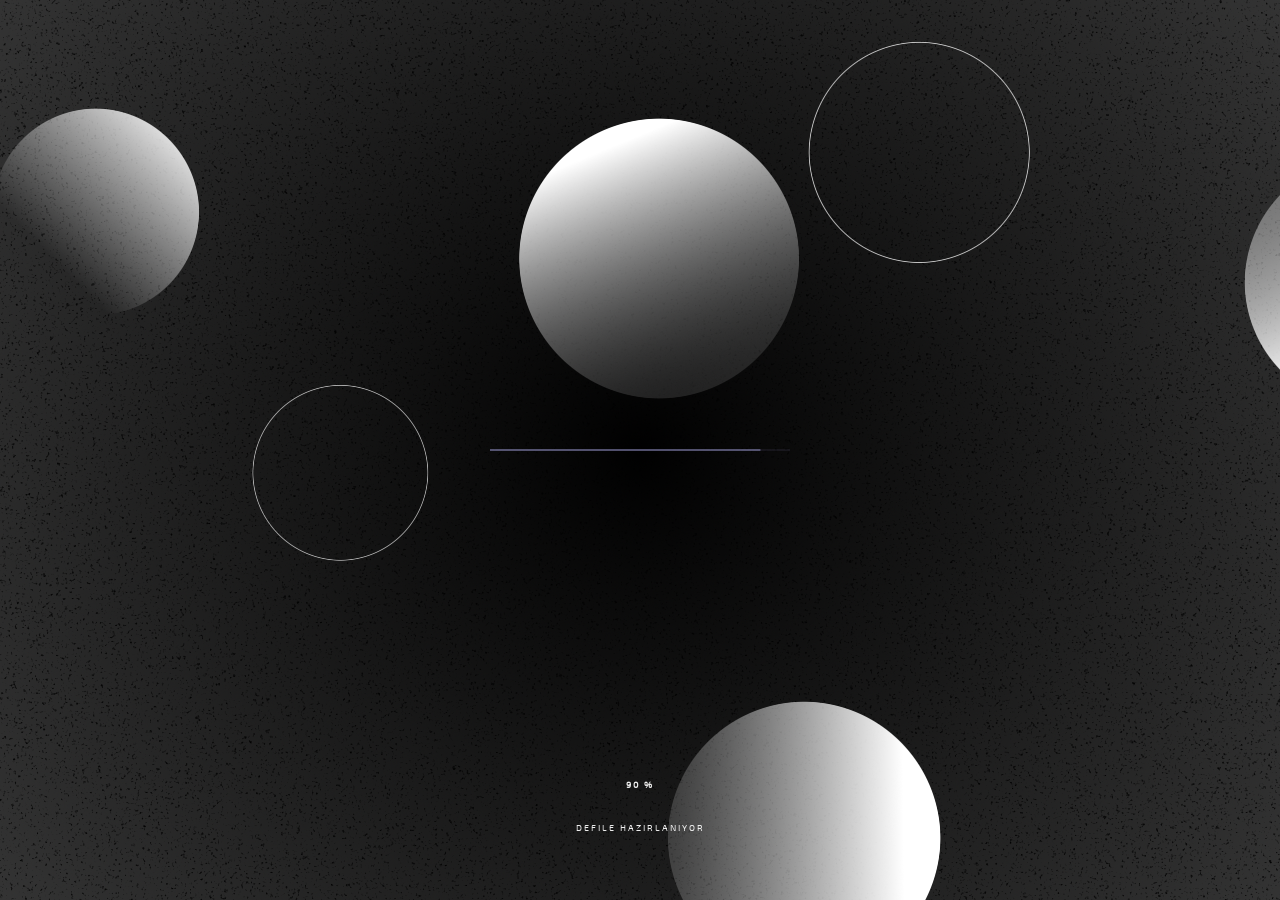
==== commit 019ab10d: "Mina Lidya - Header finalized with large font and difference mix-blend-mode" ====
--- a/index.html
+++ b/index.html
@@ -1,4 +1,4 @@
-﻿<!doctype html><html lang="en" class="no-js"><head><title>MİNA LİDYA - Mina Lidya Couture</title><meta charset="utf-8"><meta name="viewport" content="width=device-width,initial-scale=1,maximum-scale=1,user-scalable=no"><meta name="description" content="MİNA LİDYA ile podyuma hazır mısınız?."><link href="css2?family=Cardo:wght@400;700&display=block" rel="stylesheet"><script>function preventZoom(e){e.preventDefault(),document.body.style.zoom=1}Object.assign||document.documentElement.classList.add("not-supported not-supported--browser"),document.documentElement.classList.remove("no-js"),/(ipad|iphone|android)/i.test((navigator.userAgent||navigator.vendor).toLowerCase())?document.documentElement.classList.add("is-mobile"):document.documentElement.classList.add("is-desktop"),document.addEventListener("gesturestart",(e=>preventZoom(e))),document.addEventListener("gesturechange",(e=>preventZoom(e))),document.addEventListener("gestureend",(e=>preventZoom(e)))</script><meta name="robots" content="index,follow"><meta name="googlebot" content="index,follow"><meta name="google" content="notranslate"><link rel="apple-touch-icon" sizes="180x180" href="assets/images/favicon/apple-touch-icon.png"><link rel="icon" type="image/png" sizes="16x16" href="assets/images/favicon/favicon-16x16.png"><link rel="icon" type="image/png" sizes="32x32" href="assets/images/favicon/favicon-32x32.png"><link rel="manifest" href="assets/images/favicon/site.webmanifest"><link rel="mask-icon" href="assets/images/favicon/safari-pinned-tab.svg" color="#000000"><link rel="shortcut icon" href="./favicon.ico"><meta name="apple-mobile-web-app-capable" content="yes"><meta name="mobile-web-app-capable" content="yes"><meta name="msapplication-config" content="./assets/images/favicon/browserconfig.xml"><meta name="application-name" content="Template"><meta name="msapplication-TileColor" content="#000000"><meta name="theme-color" content="#000000"><meta property="og:description" content="MİNA LİDYA muhteşem defile deneyimi."><meta property="og:image:alt" content="MİNA LİDYA"><meta property="og:image" content="https://"><meta property="og:locale" content="en_US"><meta property="og:site_name" content="MİNA LİDYA"><meta property="og:title" content="MİNA LİDYA"><meta property="og:type" content="website"><meta property="og:url" content="https://minalidya.wedding/"><meta name="twitter:card" content="summary_large_image"><meta name="twitter:site" content="@"><meta name="twitter:description" content="MİNA LİDYA muhteşem defile deneyimi."><meta name="twitter:image:alt" content="MİNA LİDYA"><meta name="twitter:image" content=""><meta name="twitter:title" content="MİNA LİDYA"><meta name="twitter:url" content="https://minalidya.wedding/"><script type="module" crossorigin="" src="index.48ab324d.js"></script><link rel="stylesheet" href="index.2d01e6cc.css"></head><body><canvas id="canvas"></canvas><div id="ui"><section class="page" id="page--preloader"><div id="preloader-bar"><div id="preloader-bar--loader"></div><div id="preloader-bar--background"></div></div><div id="preloader-explanations"><div class="preloader-explanations--container"><p id="preloader-percentage">0 %</p></div><div class="preloader-explanations--container"><p id="preloader-explanation">Defile hazırlanıyor</p></div></div></section><header><div class="header-logo"><a href="index-1.htm" target="_blank"><div class="header-item--lab"><svg xmlns="http://www.w3.org/2000/svg" width="425" height="45" viewbox="0 0 425 45" fill="none"><g fill="#fff" class="lablogo-labs"><path d="M273.691.506h6.2v6.2h-6.2v-6.2ZM273.691 6.706h6.2v6.2h-6.2v-6.2ZM273.691 12.906h6.2v6.2h-6.2v-6.2Z"></path><path d="M273.691 19.105h6.2v6.2h-6.2v-6.2ZM273.691 25.306h6.2v6.2h-6.2v-6.2ZM273.691 31.506h6.2v6.2h-6.2v-6.2ZM279.892 37.706h6.2v6.2h-6.2v-6.2ZM286.092 37.706h6.2v6.2h-6.2v-6.2ZM292.292 37.706h6.2v6.2h-6.2v-6.2ZM298.492 37.706h6.2v6.2h-6.2v-6.2ZM313.691 12.906h6.2v6.2h-6.2v-6.2Z"></path><path d="M313.691 19.105h6.2v6.2h-6.2v-6.2ZM313.691 25.306h6.2v6.2h-6.2v-6.2ZM313.691 31.506h6.2v6.2h-6.2v-6.2ZM313.691 37.706h6.2v6.2h-6.2v-6.2ZM319.892 6.706h6.2v6.2h-6.2v-6.2ZM319.892 25.306h6.2v6.2h-6.2v-6.2ZM326.091.506h6.2v6.2h-6.2v-6.2Z"></path><path d="M326.091 25.306h6.2v6.2h-6.2v-6.2ZM332.292 6.706h6.2v6.2h-6.2v-6.2ZM332.292 25.306h6.2v6.2h-6.2v-6.2ZM338.491 12.906h6.2v6.2h-6.2v-6.2Z"></path><path d="M338.491 19.105h6.2v6.2h-6.2v-6.2ZM338.491 25.306h6.2v6.2h-6.2v-6.2ZM338.491 31.506h6.2v6.2h-6.2v-6.2ZM338.491 37.706h6.2v6.2h-6.2v-6.2ZM353.691.506h6.2v6.2h-6.2v-6.2ZM353.691 6.706h6.2v6.2h-6.2v-6.2ZM353.691 12.906h6.2v6.2h-6.2v-6.2Z"></path><path d="M353.691 19.105h6.2v6.2h-6.2v-6.2ZM353.691 25.306h6.2v6.2h-6.2v-6.2ZM353.691 31.506h6.2v6.2h-6.2v-6.2ZM353.691 37.706h6.2v6.2h-6.2v-6.2ZM359.892.506h6.2v6.2h-6.2v-6.2ZM359.892 19.105h6.2v6.2h-6.2v-6.2ZM359.892 37.706h6.2v6.2h-6.2v-6.2Z"></path><path d="M366.091.506h6.2v6.2h-6.2v-6.2ZM366.091 19.105h6.2v6.2h-6.2v-6.2ZM366.091 37.706h6.2v6.2h-6.2v-6.2ZM372.292.506h6.2v6.2h-6.2v-6.2ZM372.292 19.105h6.2v6.2h-6.2v-6.2ZM372.292 37.706h6.2v6.2h-6.2v-6.2ZM378.491 6.706h6.2v6.2h-6.2v-6.2Z"></path><path d="M378.491 12.906h6.2v6.2h-6.2v-6.2ZM378.491 25.306h6.2v6.2h-6.2v-6.2ZM378.491 31.506h6.2v6.2h-6.2v-6.2ZM393.691 6.706h6.2v6.2h-6.2v-6.2ZM393.691 12.906h6.2v6.2h-6.2v-6.2ZM393.691 31.506h6.2v6.2h-6.2v-6.2ZM399.892.506h6.2v6.2h-6.2v-6.2ZM399.892 19.105h6.2v6.2h-6.2v-6.2ZM399.892 37.706h6.2v6.2h-6.2v-6.2Z"></path><path d="M406.091.506h6.2v6.2h-6.2v-6.2ZM406.091 19.105h6.2v6.2h-6.2v-6.2ZM406.091 37.706h6.2v6.2h-6.2v-6.2ZM412.292.506h6.2v6.2h-6.2v-6.2ZM412.292 19.105h6.2v6.2h-6.2v-6.2ZM412.292 37.706h6.2v6.2h-6.2v-6.2ZM418.491 6.706h6.2v6.2h-6.2v-6.2ZM418.491 25.306h6.2v6.2h-6.2v-6.2ZM418.491 31.506h6.2v6.2h-6.2v-6.2Z"></path></g><g fill="#fff" class="lablogo-dots"><path d="M247.943 6.104a5.5 5.5 0 1 0 0 11 5.5 5.5 0 0 0 0-11ZM247.943 27.104a5.5 5.5 0 1 0 0 11 5.5 5.5 0 0 0 0-11Z"></path></g><g fill="#fff" class="lablogo"><path d="M0 43.803V.403h7.13V37.48h18.662v6.324H0ZM41.923.217v25.172c0 4.092.806 7.171 2.418 9.238 1.612 2.025 4.113 3.038 7.502 3.038 3.43 0 5.952-1.013 7.564-3.038 1.653-2.067 2.48-5.146 2.48-9.238V.217h7.13v24.8c0 6.2-1.467 10.912-4.402 14.136-2.893 3.224-7.15 4.836-12.772 4.836-5.58 0-9.817-1.612-12.71-4.836-2.893-3.224-4.34-7.936-4.34-14.136V.217h7.13ZM85.022 29.698c.206 2.563 1.24 4.63 3.1 6.2 1.901 1.53 4.36 2.294 7.378 2.294 2.645 0 4.774-.558 6.386-1.674 1.653-1.157 2.48-2.749 2.48-4.774 0-1.447-.455-2.583-1.364-3.41-.868-.868-2.067-1.53-3.596-1.984-1.53-.455-3.679-.93-6.448-1.426-2.811-.496-5.229-1.137-7.254-1.922-1.984-.827-3.617-2.067-4.898-3.72-1.24-1.653-1.86-3.823-1.86-6.51 0-2.48.64-4.691 1.922-6.634 1.322-1.943 3.141-3.451 5.456-4.526C88.68.537 91.366 0 94.384 0c3.1 0 5.869.579 8.308 1.736 2.438 1.157 4.36 2.749 5.766 4.774 1.405 2.025 2.17 4.34 2.294 6.944h-7.006c-.248-2.232-1.22-4.03-2.914-5.394-1.695-1.364-3.844-2.046-6.448-2.046-2.522 0-4.547.558-6.076 1.674-1.488 1.075-2.232 2.604-2.232 4.588 0 1.405.434 2.521 1.302 3.348.909.827 2.108 1.447 3.596 1.86 1.488.413 3.616.868 6.386 1.364 2.81.496 5.228 1.157 7.254 1.984 2.025.827 3.678 2.046 4.96 3.658 1.281 1.612 1.922 3.74 1.922 6.386 0 2.563-.682 4.857-2.046 6.882-1.364 2.025-3.266 3.617-5.704 4.774-2.439 1.116-5.208 1.674-8.308 1.674-3.431 0-6.448-.62-9.052-1.86-2.604-1.24-4.65-2.955-6.138-5.146-1.447-2.232-2.191-4.774-2.232-7.626l7.006.124ZM120.496.403h7.13v43.4h-7.13V.403ZM178.785 22.103c0 4.216-.889 7.998-2.666 11.346s-4.278 5.973-7.502 7.874c-3.183 1.902-6.82 2.852-10.912 2.852-4.092 0-7.75-.95-10.974-2.852-3.183-1.901-5.663-4.526-7.44-7.874-1.777-3.348-2.666-7.13-2.666-11.346s.889-7.998 2.666-11.346 4.257-5.972 7.44-7.874C149.955.982 153.613.031 157.705.031c4.092 0 7.729.95 10.912 2.852 3.224 1.902 5.725 4.526 7.502 7.874 1.777 3.348 2.666 7.13 2.666 11.346Zm-34.844 0c0 3.018.579 5.746 1.736 8.184 1.157 2.398 2.769 4.278 4.836 5.642 2.108 1.323 4.505 1.984 7.192 1.984 2.687 0 5.063-.661 7.13-1.984 2.108-1.364 3.741-3.244 4.898-5.642 1.157-2.438 1.736-5.166 1.736-8.184 0-3.017-.579-5.724-1.736-8.122-1.157-2.438-2.79-4.32-4.898-5.642-2.067-1.364-4.443-2.046-7.13-2.046-2.687 0-5.084.682-7.192 2.046-2.067 1.323-3.679 3.204-4.836 5.642-1.157 2.398-1.736 5.105-1.736 8.122ZM187.785 43.803V.403h6.51l21.142 30.752V.403h7.006v43.4h-6.51l-21.142-30.752v30.752h-7.006Z"></path></g></svg></div></a><ul><li><div id="infinity"></div></li><li><h3 id="header-logo-title" class="logo-title">MİNA LİDYA</h3></li><li><h3 class="header-dressName">Mina Lidya Couture</h3></li></ul></div><div class="header-more"><div class="header-more--audio"><div id="audio-btn" class="control__content link"><div class="audio__bar"></div><div class="audio__bar"></div><div class="audio__bar"></div><div class="audio__bar"></div></div></div><div class="header-more--about"><h3>Hakkımızda</h3></div></div></header><div id="intro"><h1 split-by="letter">MİNA LİDYA</h1><h1 split-by="letter">DEFİLE DENEYİMİ</h1></div><div id="snapshot"><div id="snapshot-frame"><div id="snapshot-frame--content"><div class="camera--background"></div><div class="camera--corners"><div class="camera-corner corner--1"></div><div class="camera-corner corner--2"></div><div class="camera-corner corner--3"></div><div class="camera-corner corner--4"></div></div><div class="camera--icon"><div class="camera--icon--content"><div class="battery-part battery-part--1"></div><div class="battery-part battery-part--2"></div><div class="battery-part battery-charge battery-charge--1"></div><div class="battery-part battery-charge battery-charge--2"></div><div class="battery-part battery-charge battery-charge--3"></div></div></div></div></div><div id="snapshot-btn"><button id="snapshot-exit--close-btn" class="btn--secondary btn"><span class="btn--bg"></span> <span class="btn--circle circle-left"></span> <span class="btn--circle circle-right"></span> <span class="btn--hoverCircle hoverCircle" style="--slist:#000000,#000000"></span> <span class="btn--label"><span class="btn--label__masked"><h3>KAPAT</h3></span></span></button> <button id="snapshot-take--picture-btn" class="btn--primary btn"><span class="btn--bg" style="--slist:#17171a,#1a1d20"></span> <span class="btn--circle circle-left" style="--slist:#17171a,#1a1d20"></span> <span class="btn--circle circle-right" style="--slist:#17171a,#1a1d20"></span> <span class="btn--hoverCircle hoverCircle" style="--slist:#000000,#000000"></span> <span class="btn--label"><span class="btn--label__masked"><h3>FOTOĞRAF ÇEK</h3></span></span></button></div></div><div id="style-name_wrapper"><div id="style-name"></div></div><div id="footer"><div id="menu"><div id="camera-view" class="menu-element"><p>Otomatik Kamera</p><div class="menu-icon"><div class="circle"></div><svg xmlns="http://www.w3.org/2000/svg" width="24" height="24" viewbox="0 0 24 24"><path d="M5 4h-3v-1h3v1zm10.93 0l.812 1.219c.743 1.115 1.987 1.781 3.328 1.781h1.93v13h-20v-13h3.93c1.341 0 2.585-.666 3.328-1.781l.812-1.219h5.86zm1.07-2h-8l-1.406 2.109c-.371.557-.995.891-1.664.891h-5.93v17h24v-17h-3.93c-.669 0-1.293-.334-1.664-.891l-1.406-2.109zm-11 8c0-.552-.447-1-1-1s-1 .448-1 1 .447 1 1 1 1-.448 1-1zm7 0c1.654 0 3 1.346 3 3s-1.346 3-3 3-3-1.346-3-3 1.346-3 3-3zm0-2c-2.761 0-5 2.239-5 5s2.239 5 5 5 5-2.239 5-5-2.239-5-5-5z"></path></svg></div></div><div id="orbit-view" class="menu-element"><p>SERBEST KAMERA</p><div class="menu-icon"><div class="circle"></div><svg xmlns="http://www.w3.org/2000/svg" width="24" height="24" viewbox="0 0 24 24"><path d="M12 0l-11 6v12.131l11 5.869 11-5.869v-12.066l-11-6.065zm-1 21.2l-6.664-3.555 4.201-2.801c1.08-.719-.066-2.359-1.243-1.575l-4.294 2.862v-7.901l8 4.363v8.607zm-6.867-14.63l6.867-3.746v4.426c0 1.323 2 1.324 2 0v-4.415l6.91 3.811-7.905 4.218-7.872-4.294zm8.867 6.03l8-4.269v7.8l-4.263-2.842c-1.181-.785-2.323.855-1.245 1.574l4.172 2.781-6.664 3.556v-8.6z"></path></svg></div></div><div id="led-lights" class="menu-element"><p>SÜRÜKLE</p><div class="menu-icon"><div class="circle"></div><svg xmlns="http://www.w3.org/2000/svg" width="24" height="24" viewbox="0 0 24 24"><path d="M12 2c5.514 0 10 4.486 10 10s-4.486 10-10 10-10-4.486-10-10 4.486-10 10-10zm0-2c-6.627 0-12 5.373-12 12s5.373 12 12 12 12-5.373 12-12-5.373-12-12-12zm3 12c0 1.657-1.344 3-3 3s-3-1.343-3-3 1.344-3 3-3 3 1.343 3 3zm-3 5c-.553 0-1 .448-1 1s.447 1 1 1 1-.448 1-1-.447-1-1-1zm-5-5c0 .552-.447 1-1 1s-1-.448-1-1 .447-1 1-1 1 .448 1 1zm6-6c0 .552-.447 1-1 1s-1-.448-1-1 .447-1 1-1 1 .448 1 1zm6 6c0 .552-.447 1-1 1s-1-.448-1-1 .447-1 1-1 1 .448 1 1zm-3 3c-.553 0-1 .448-1 1s.447 1 1 1 1-.448 1-1-.447-1-1-1zm-8 0c-.553 0-1 .448-1 1s.447 1 1 1 1-.448 1-1-.447-1-1-1zm0-8c-.553 0-1 .448-1 1s.447 1 1 1 1-.448 1-1-.447-1-1-1zm8 0c-.553 0-1 .448-1 1s.447 1 1 1 1-.448 1-1-.447-1-1-1z"></path></svg></div></div></div></div><div id="about"><div id="about-exit"><div id="about-exit--close-btn" class="has-rollover-audio"><div class="bar"></div><div class="bar"></div><svg class="polygon" width="35" height="35" viewbox="0 0 35 35" fill="none" xmlns="http://www.w3.org/2000/svg"><path opacity="0.8" d="M21.9068 1H13.0932L5.40683 5.40683L1 13.0932V21.9068L5.40683 29.5932L13.0932 34H21.9068L29.5932 29.5932L34 21.9068V13.0932L29.5932 5.40683L21.9068 1Z" stroke="#959292" stroke-miterlimit="10"></path></svg></div></div><div id="about-content-title"><h1 split-by="word" letter-animation="fadeIn" class="about-title">Mina Lidya- Haute Couture, İnegöl Mağaza & Valencia Atelier. Kişiye özel tasarım gelinlikler .</h1><p split-by="word" letter-animation="fadeIn">Online Couture hizmetimizle, gelinliğinizin her detayını kişiselleştirme fırsatına sahip olacak, Mina Lidya Couture koleksiyonunu tanımlayan zarafet ve kadınsılığı kucaklayacaksınız.
+﻿<!doctype html><html lang="en" class="no-js"><head><title>MİNA LİDYA - Mina Lidya Couture</title><meta charset="utf-8"><meta name="viewport" content="width=device-width,initial-scale=1,maximum-scale=1,user-scalable=no"><meta name="description" content="MİNA LİDYA ile podyuma hazır mısınız?."><link href="css2?family=Cardo:wght@400;700&display=block" rel="stylesheet"><script>function preventZoom(e){e.preventDefault(),document.body.style.zoom=1}Object.assign||document.documentElement.classList.add("not-supported not-supported--browser"),document.documentElement.classList.remove("no-js"),/(ipad|iphone|android)/i.test((navigator.userAgent||navigator.vendor).toLowerCase())?document.documentElement.classList.add("is-mobile"):document.documentElement.classList.add("is-desktop"),document.addEventListener("gesturestart",(e=>preventZoom(e))),document.addEventListener("gesturechange",(e=>preventZoom(e))),document.addEventListener("gestureend",(e=>preventZoom(e)))</script><meta name="robots" content="index,follow"><meta name="googlebot" content="index,follow"><meta name="google" content="notranslate"><link rel="apple-touch-icon" sizes="180x180" href="assets/images/favicon/apple-touch-icon.png"><link rel="icon" type="image/png" sizes="16x16" href="assets/images/favicon/favicon-16x16.png"><link rel="icon" type="image/png" sizes="32x32" href="assets/images/favicon/favicon-32x32.png"><link rel="manifest" href="assets/images/favicon/site.webmanifest"><link rel="mask-icon" href="assets/images/favicon/safari-pinned-tab.svg" color="#000000"><link rel="shortcut icon" href="./favicon.ico"><meta name="apple-mobile-web-app-capable" content="yes"><meta name="mobile-web-app-capable" content="yes"><meta name="msapplication-config" content="./assets/images/favicon/browserconfig.xml"><meta name="application-name" content="Template"><meta name="msapplication-TileColor" content="#000000"><meta name="theme-color" content="#000000"><meta property="og:description" content="MİNA LİDYA muhteşem defile deneyimi."><meta property="og:image:alt" content="MİNA LİDYA"><meta property="og:image" content="https://"><meta property="og:locale" content="en_US"><meta property="og:site_name" content="MİNA LİDYA"><meta property="og:title" content="MİNA LİDYA"><meta property="og:type" content="website"><meta property="og:url" content="https://minalidya.wedding/"><meta name="twitter:card" content="summary_large_image"><meta name="twitter:site" content="@"><meta name="twitter:description" content="MİNA LİDYA muhteşem defile deneyimi."><meta name="twitter:image:alt" content="MİNA LİDYA"><meta name="twitter:image" content=""><meta name="twitter:title" content="MİNA LİDYA"><meta name="twitter:url" content="https://minalidya.wedding/"><script type="module" crossorigin="" src="index.48ab324d.js"></script><link rel="stylesheet" href="index.2d01e6cc.css"></head><body><canvas id="canvas"></canvas><div id="ui"><section class="page" id="page--preloader"><div id="preloader-bar"><div id="preloader-bar--loader"></div><div id="preloader-bar--background"></div></div><div id="preloader-explanations"><div class="preloader-explanations--container"><p id="preloader-percentage">0 %</p></div><div class="preloader-explanations--container"><p id="preloader-explanation">Defile hazırlanıyor</p></div></div></section><header><div style="mix-blend-mode:difference; z-index:1000; pointer-events:auto; padding:20px;"><a href="https://minalidya.com" target="_blank" style="text-decoration:none;"><h1 style="font-family:'Italiana', serif; font-size:62px; color:white; font-weight:bold; letter-spacing:6px; margin:0; line-height:1;">MİNA LİDYA</h1></a></div><div class="header-more"><div class="header-more--audio"><div id="audio-btn" class="control__content link"><div class="audio__bar"></div><div class="audio__bar"></div><div class="audio__bar"></div><div class="audio__bar"></div></div></div><div class="header-more--about"><h3>Hakkımızda</h3></div></div></header><div id="intro"><h1 split-by="letter">MİNA LİDYA</h1><h1 split-by="letter">DEFİLE DENEYİMİ</h1></div><div id="snapshot"><div id="snapshot-frame"><div id="snapshot-frame--content"><div class="camera--background"></div><div class="camera--corners"><div class="camera-corner corner--1"></div><div class="camera-corner corner--2"></div><div class="camera-corner corner--3"></div><div class="camera-corner corner--4"></div></div><div class="camera--icon"><div class="camera--icon--content"><div class="battery-part battery-part--1"></div><div class="battery-part battery-part--2"></div><div class="battery-part battery-charge battery-charge--1"></div><div class="battery-part battery-charge battery-charge--2"></div><div class="battery-part battery-charge battery-charge--3"></div></div></div></div></div><div id="snapshot-btn"><button id="snapshot-exit--close-btn" class="btn--secondary btn"><span class="btn--bg"></span> <span class="btn--circle circle-left"></span> <span class="btn--circle circle-right"></span> <span class="btn--hoverCircle hoverCircle" style="--slist:#000000,#000000"></span> <span class="btn--label"><span class="btn--label__masked"><h3>KAPAT</h3></span></span></button> <button id="snapshot-take--picture-btn" class="btn--primary btn"><span class="btn--bg" style="--slist:#17171a,#1a1d20"></span> <span class="btn--circle circle-left" style="--slist:#17171a,#1a1d20"></span> <span class="btn--circle circle-right" style="--slist:#17171a,#1a1d20"></span> <span class="btn--hoverCircle hoverCircle" style="--slist:#000000,#000000"></span> <span class="btn--label"><span class="btn--label__masked"><h3>FOTOĞRAF ÇEK</h3></span></span></button></div></div><div id="style-name_wrapper"><div id="style-name"></div></div><div id="footer"><div id="menu"><div id="camera-view" class="menu-element"><p>Otomatik Kamera</p><div class="menu-icon"><div class="circle"></div><svg xmlns="http://www.w3.org/2000/svg" width="24" height="24" viewbox="0 0 24 24"><path d="M5 4h-3v-1h3v1zm10.93 0l.812 1.219c.743 1.115 1.987 1.781 3.328 1.781h1.93v13h-20v-13h3.93c1.341 0 2.585-.666 3.328-1.781l.812-1.219h5.86zm1.07-2h-8l-1.406 2.109c-.371.557-.995.891-1.664.891h-5.93v17h24v-17h-3.93c-.669 0-1.293-.334-1.664-.891l-1.406-2.109zm-11 8c0-.552-.447-1-1-1s-1 .448-1 1 .447 1 1 1 1-.448 1-1zm7 0c1.654 0 3 1.346 3 3s-1.346 3-3 3-3-1.346-3-3 1.346-3 3-3zm0-2c-2.761 0-5 2.239-5 5s2.239 5 5 5 5-2.239 5-5-2.239-5-5-5z"></path></svg></div></div><div id="orbit-view" class="menu-element"><p>SERBEST KAMERA</p><div class="menu-icon"><div class="circle"></div><svg xmlns="http://www.w3.org/2000/svg" width="24" height="24" viewbox="0 0 24 24"><path d="M12 0l-11 6v12.131l11 5.869 11-5.869v-12.066l-11-6.065zm-1 21.2l-6.664-3.555 4.201-2.801c1.08-.719-.066-2.359-1.243-1.575l-4.294 2.862v-7.901l8 4.363v8.607zm-6.867-14.63l6.867-3.746v4.426c0 1.323 2 1.324 2 0v-4.415l6.91 3.811-7.905 4.218-7.872-4.294zm8.867 6.03l8-4.269v7.8l-4.263-2.842c-1.181-.785-2.323.855-1.245 1.574l4.172 2.781-6.664 3.556v-8.6z"></path></svg></div></div><div id="led-lights" class="menu-element"><p>SÜRÜKLE</p><div class="menu-icon"><div class="circle"></div><svg xmlns="http://www.w3.org/2000/svg" width="24" height="24" viewbox="0 0 24 24"><path d="M12 2c5.514 0 10 4.486 10 10s-4.486 10-10 10-10-4.486-10-10 4.486-10 10-10zm0-2c-6.627 0-12 5.373-12 12s5.373 12 12 12 12-5.373 12-12-5.373-12-12-12zm3 12c0 1.657-1.344 3-3 3s-3-1.343-3-3 1.344-3 3-3 3 1.343 3 3zm-3 5c-.553 0-1 .448-1 1s.447 1 1 1 1-.448 1-1-.447-1-1-1zm-5-5c0 .552-.447 1-1 1s-1-.448-1-1 .447-1 1-1 1 .448 1 1zm6-6c0 .552-.447 1-1 1s-1-.448-1-1 .447-1 1-1 1 .448 1 1zm6 6c0 .552-.447 1-1 1s-1-.448-1-1 .447-1 1-1 1 .448 1 1zm-3 3c-.553 0-1 .448-1 1s.447 1 1 1 1-.448 1-1-.447-1-1-1zm-8 0c-.553 0-1 .448-1 1s.447 1 1 1 1-.448 1-1-.447-1-1-1zm0-8c-.553 0-1 .448-1 1s.447 1 1 1 1-.448 1-1-.447-1-1-1zm8 0c-.553 0-1 .448-1 1s.447 1 1 1 1-.448 1-1-.447-1-1-1z"></path></svg></div></div></div></div><div id="about"><div id="about-exit"><div id="about-exit--close-btn" class="has-rollover-audio"><div class="bar"></div><div class="bar"></div><svg class="polygon" width="35" height="35" viewbox="0 0 35 35" fill="none" xmlns="http://www.w3.org/2000/svg"><path opacity="0.8" d="M21.9068 1H13.0932L5.40683 5.40683L1 13.0932V21.9068L5.40683 29.5932L13.0932 34H21.9068L29.5932 29.5932L34 21.9068V13.0932L29.5932 5.40683L21.9068 1Z" stroke="#959292" stroke-miterlimit="10"></path></svg></div></div><div id="about-content-title"><h1 split-by="word" letter-animation="fadeIn" class="about-title">Mina Lidya- Haute Couture, İnegöl Mağaza & Valencia Atelier. Kişiye özel tasarım gelinlikler .</h1><p split-by="word" letter-animation="fadeIn">Online Couture hizmetimizle, gelinliğinizin her detayını kişiselleştirme fırsatına sahip olacak, Mina Lidya Couture koleksiyonunu tanımlayan zarafet ve kadınsılığı kucaklayacaksınız.
 
 Kavisleri mükemmel yapılandırılmış korsajlar ve stilden ödün vermeden konfor sağlayan akıcı kumaşlarla düzleştirmek için tasarlanmış özel Büyük Beden koleksiyonumuzla her silueti kutluyoruz.
 
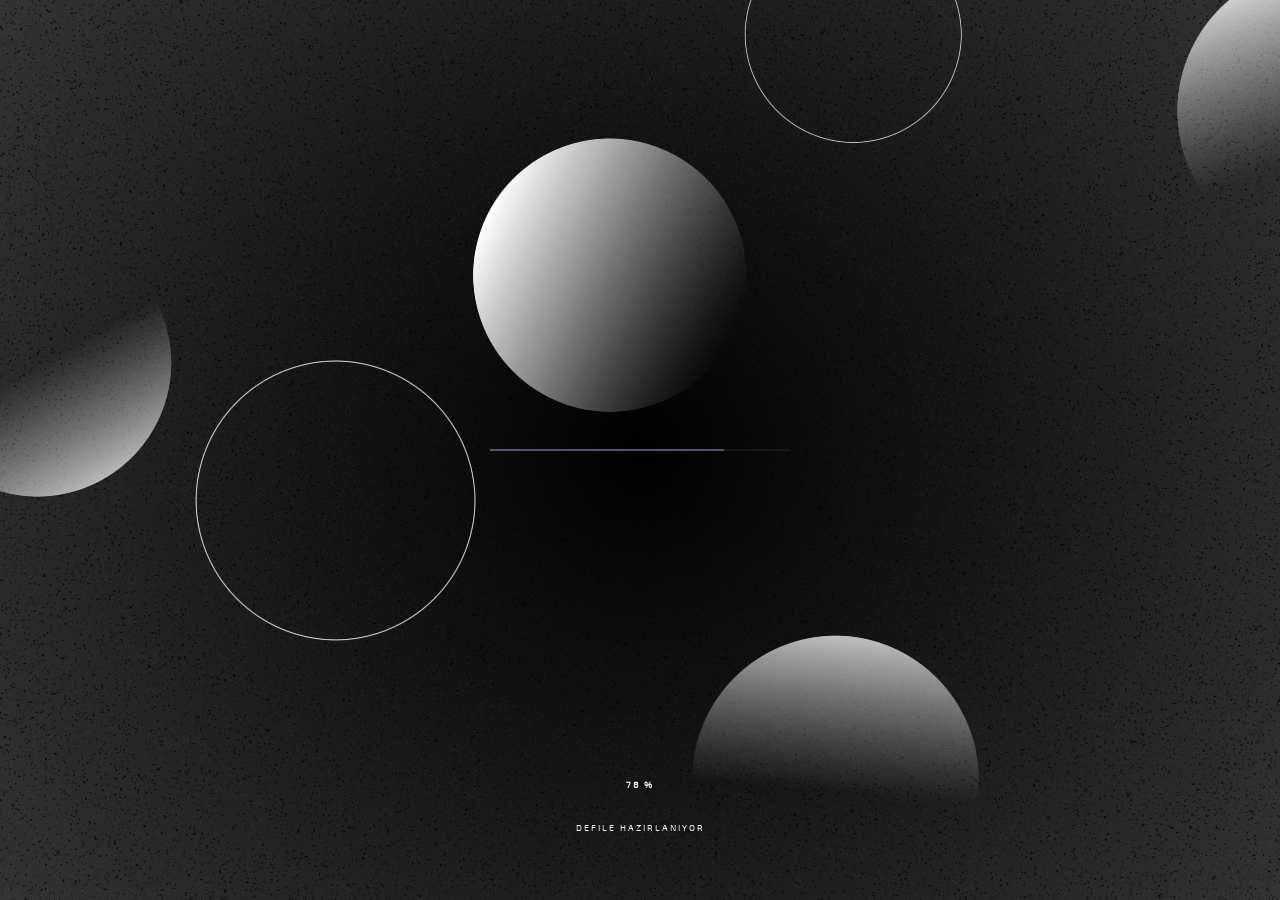
==== commit a4fbafec: "Mina Lidya - Final Header Rebrand with Difference mode on text" ====
--- a/index.html
+++ b/index.html
@@ -1,4 +1,4 @@
-﻿<!doctype html><html lang="en" class="no-js"><head><title>MİNA LİDYA - Mina Lidya Couture</title><meta charset="utf-8"><meta name="viewport" content="width=device-width,initial-scale=1,maximum-scale=1,user-scalable=no"><meta name="description" content="MİNA LİDYA ile podyuma hazır mısınız?."><link href="css2?family=Cardo:wght@400;700&display=block" rel="stylesheet"><script>function preventZoom(e){e.preventDefault(),document.body.style.zoom=1}Object.assign||document.documentElement.classList.add("not-supported not-supported--browser"),document.documentElement.classList.remove("no-js"),/(ipad|iphone|android)/i.test((navigator.userAgent||navigator.vendor).toLowerCase())?document.documentElement.classList.add("is-mobile"):document.documentElement.classList.add("is-desktop"),document.addEventListener("gesturestart",(e=>preventZoom(e))),document.addEventListener("gesturechange",(e=>preventZoom(e))),document.addEventListener("gestureend",(e=>preventZoom(e)))</script><meta name="robots" content="index,follow"><meta name="googlebot" content="index,follow"><meta name="google" content="notranslate"><link rel="apple-touch-icon" sizes="180x180" href="assets/images/favicon/apple-touch-icon.png"><link rel="icon" type="image/png" sizes="16x16" href="assets/images/favicon/favicon-16x16.png"><link rel="icon" type="image/png" sizes="32x32" href="assets/images/favicon/favicon-32x32.png"><link rel="manifest" href="assets/images/favicon/site.webmanifest"><link rel="mask-icon" href="assets/images/favicon/safari-pinned-tab.svg" color="#000000"><link rel="shortcut icon" href="./favicon.ico"><meta name="apple-mobile-web-app-capable" content="yes"><meta name="mobile-web-app-capable" content="yes"><meta name="msapplication-config" content="./assets/images/favicon/browserconfig.xml"><meta name="application-name" content="Template"><meta name="msapplication-TileColor" content="#000000"><meta name="theme-color" content="#000000"><meta property="og:description" content="MİNA LİDYA muhteşem defile deneyimi."><meta property="og:image:alt" content="MİNA LİDYA"><meta property="og:image" content="https://"><meta property="og:locale" content="en_US"><meta property="og:site_name" content="MİNA LİDYA"><meta property="og:title" content="MİNA LİDYA"><meta property="og:type" content="website"><meta property="og:url" content="https://minalidya.wedding/"><meta name="twitter:card" content="summary_large_image"><meta name="twitter:site" content="@"><meta name="twitter:description" content="MİNA LİDYA muhteşem defile deneyimi."><meta name="twitter:image:alt" content="MİNA LİDYA"><meta name="twitter:image" content=""><meta name="twitter:title" content="MİNA LİDYA"><meta name="twitter:url" content="https://minalidya.wedding/"><script type="module" crossorigin="" src="index.48ab324d.js"></script><link rel="stylesheet" href="index.2d01e6cc.css"></head><body><canvas id="canvas"></canvas><div id="ui"><section class="page" id="page--preloader"><div id="preloader-bar"><div id="preloader-bar--loader"></div><div id="preloader-bar--background"></div></div><div id="preloader-explanations"><div class="preloader-explanations--container"><p id="preloader-percentage">0 %</p></div><div class="preloader-explanations--container"><p id="preloader-explanation">Defile hazırlanıyor</p></div></div></section><header><div style="mix-blend-mode:difference; z-index:1000; pointer-events:auto; padding:20px;"><a href="https://minalidya.com" target="_blank" style="text-decoration:none;"><h1 style="font-family:'Italiana', serif; font-size:62px; color:white; font-weight:bold; letter-spacing:6px; margin:0; line-height:1;">MİNA LİDYA</h1></a></div><div class="header-more"><div class="header-more--audio"><div id="audio-btn" class="control__content link"><div class="audio__bar"></div><div class="audio__bar"></div><div class="audio__bar"></div><div class="audio__bar"></div></div></div><div class="header-more--about"><h3>Hakkımızda</h3></div></div></header><div id="intro"><h1 split-by="letter">MİNA LİDYA</h1><h1 split-by="letter">DEFİLE DENEYİMİ</h1></div><div id="snapshot"><div id="snapshot-frame"><div id="snapshot-frame--content"><div class="camera--background"></div><div class="camera--corners"><div class="camera-corner corner--1"></div><div class="camera-corner corner--2"></div><div class="camera-corner corner--3"></div><div class="camera-corner corner--4"></div></div><div class="camera--icon"><div class="camera--icon--content"><div class="battery-part battery-part--1"></div><div class="battery-part battery-part--2"></div><div class="battery-part battery-charge battery-charge--1"></div><div class="battery-part battery-charge battery-charge--2"></div><div class="battery-part battery-charge battery-charge--3"></div></div></div></div></div><div id="snapshot-btn"><button id="snapshot-exit--close-btn" class="btn--secondary btn"><span class="btn--bg"></span> <span class="btn--circle circle-left"></span> <span class="btn--circle circle-right"></span> <span class="btn--hoverCircle hoverCircle" style="--slist:#000000,#000000"></span> <span class="btn--label"><span class="btn--label__masked"><h3>KAPAT</h3></span></span></button> <button id="snapshot-take--picture-btn" class="btn--primary btn"><span class="btn--bg" style="--slist:#17171a,#1a1d20"></span> <span class="btn--circle circle-left" style="--slist:#17171a,#1a1d20"></span> <span class="btn--circle circle-right" style="--slist:#17171a,#1a1d20"></span> <span class="btn--hoverCircle hoverCircle" style="--slist:#000000,#000000"></span> <span class="btn--label"><span class="btn--label__masked"><h3>FOTOĞRAF ÇEK</h3></span></span></button></div></div><div id="style-name_wrapper"><div id="style-name"></div></div><div id="footer"><div id="menu"><div id="camera-view" class="menu-element"><p>Otomatik Kamera</p><div class="menu-icon"><div class="circle"></div><svg xmlns="http://www.w3.org/2000/svg" width="24" height="24" viewbox="0 0 24 24"><path d="M5 4h-3v-1h3v1zm10.93 0l.812 1.219c.743 1.115 1.987 1.781 3.328 1.781h1.93v13h-20v-13h3.93c1.341 0 2.585-.666 3.328-1.781l.812-1.219h5.86zm1.07-2h-8l-1.406 2.109c-.371.557-.995.891-1.664.891h-5.93v17h24v-17h-3.93c-.669 0-1.293-.334-1.664-.891l-1.406-2.109zm-11 8c0-.552-.447-1-1-1s-1 .448-1 1 .447 1 1 1 1-.448 1-1zm7 0c1.654 0 3 1.346 3 3s-1.346 3-3 3-3-1.346-3-3 1.346-3 3-3zm0-2c-2.761 0-5 2.239-5 5s2.239 5 5 5 5-2.239 5-5-2.239-5-5-5z"></path></svg></div></div><div id="orbit-view" class="menu-element"><p>SERBEST KAMERA</p><div class="menu-icon"><div class="circle"></div><svg xmlns="http://www.w3.org/2000/svg" width="24" height="24" viewbox="0 0 24 24"><path d="M12 0l-11 6v12.131l11 5.869 11-5.869v-12.066l-11-6.065zm-1 21.2l-6.664-3.555 4.201-2.801c1.08-.719-.066-2.359-1.243-1.575l-4.294 2.862v-7.901l8 4.363v8.607zm-6.867-14.63l6.867-3.746v4.426c0 1.323 2 1.324 2 0v-4.415l6.91 3.811-7.905 4.218-7.872-4.294zm8.867 6.03l8-4.269v7.8l-4.263-2.842c-1.181-.785-2.323.855-1.245 1.574l4.172 2.781-6.664 3.556v-8.6z"></path></svg></div></div><div id="led-lights" class="menu-element"><p>SÜRÜKLE</p><div class="menu-icon"><div class="circle"></div><svg xmlns="http://www.w3.org/2000/svg" width="24" height="24" viewbox="0 0 24 24"><path d="M12 2c5.514 0 10 4.486 10 10s-4.486 10-10 10-10-4.486-10-10 4.486-10 10-10zm0-2c-6.627 0-12 5.373-12 12s5.373 12 12 12 12-5.373 12-12-5.373-12-12-12zm3 12c0 1.657-1.344 3-3 3s-3-1.343-3-3 1.344-3 3-3 3 1.343 3 3zm-3 5c-.553 0-1 .448-1 1s.447 1 1 1 1-.448 1-1-.447-1-1-1zm-5-5c0 .552-.447 1-1 1s-1-.448-1-1 .447-1 1-1 1 .448 1 1zm6-6c0 .552-.447 1-1 1s-1-.448-1-1 .447-1 1-1 1 .448 1 1zm6 6c0 .552-.447 1-1 1s-1-.448-1-1 .447-1 1-1 1 .448 1 1zm-3 3c-.553 0-1 .448-1 1s.447 1 1 1 1-.448 1-1-.447-1-1-1zm-8 0c-.553 0-1 .448-1 1s.447 1 1 1 1-.448 1-1-.447-1-1-1zm0-8c-.553 0-1 .448-1 1s.447 1 1 1 1-.448 1-1-.447-1-1-1zm8 0c-.553 0-1 .448-1 1s.447 1 1 1 1-.448 1-1-.447-1-1-1z"></path></svg></div></div></div></div><div id="about"><div id="about-exit"><div id="about-exit--close-btn" class="has-rollover-audio"><div class="bar"></div><div class="bar"></div><svg class="polygon" width="35" height="35" viewbox="0 0 35 35" fill="none" xmlns="http://www.w3.org/2000/svg"><path opacity="0.8" d="M21.9068 1H13.0932L5.40683 5.40683L1 13.0932V21.9068L5.40683 29.5932L13.0932 34H21.9068L29.5932 29.5932L34 21.9068V13.0932L29.5932 5.40683L21.9068 1Z" stroke="#959292" stroke-miterlimit="10"></path></svg></div></div><div id="about-content-title"><h1 split-by="word" letter-animation="fadeIn" class="about-title">Mina Lidya- Haute Couture, İnegöl Mağaza & Valencia Atelier. Kişiye özel tasarım gelinlikler .</h1><p split-by="word" letter-animation="fadeIn">Online Couture hizmetimizle, gelinliğinizin her detayını kişiselleştirme fırsatına sahip olacak, Mina Lidya Couture koleksiyonunu tanımlayan zarafet ve kadınsılığı kucaklayacaksınız.
+﻿<!doctype html><html lang="en" class="no-js"><head><title>MİNA LİDYA - Mina Lidya Couture</title><meta charset="utf-8"><meta name="viewport" content="width=device-width,initial-scale=1,maximum-scale=1,user-scalable=no"><meta name="description" content="MİNA LİDYA ile podyuma hazır mısınız?."><link href="css2?family=Cardo:wght@400;700&display=block" rel="stylesheet"><script>function preventZoom(e){e.preventDefault(),document.body.style.zoom=1}Object.assign||document.documentElement.classList.add("not-supported not-supported--browser"),document.documentElement.classList.remove("no-js"),/(ipad|iphone|android)/i.test((navigator.userAgent||navigator.vendor).toLowerCase())?document.documentElement.classList.add("is-mobile"):document.documentElement.classList.add("is-desktop"),document.addEventListener("gesturestart",(e=>preventZoom(e))),document.addEventListener("gesturechange",(e=>preventZoom(e))),document.addEventListener("gestureend",(e=>preventZoom(e)))</script><meta name="robots" content="index,follow"><meta name="googlebot" content="index,follow"><meta name="google" content="notranslate"><link rel="apple-touch-icon" sizes="180x180" href="assets/images/favicon/apple-touch-icon.png"><link rel="icon" type="image/png" sizes="16x16" href="assets/images/favicon/favicon-16x16.png"><link rel="icon" type="image/png" sizes="32x32" href="assets/images/favicon/favicon-32x32.png"><link rel="manifest" href="assets/images/favicon/site.webmanifest"><link rel="mask-icon" href="assets/images/favicon/safari-pinned-tab.svg" color="#000000"><link rel="shortcut icon" href="./favicon.ico"><meta name="apple-mobile-web-app-capable" content="yes"><meta name="mobile-web-app-capable" content="yes"><meta name="msapplication-config" content="./assets/images/favicon/browserconfig.xml"><meta name="application-name" content="Template"><meta name="msapplication-TileColor" content="#000000"><meta name="theme-color" content="#000000"><meta property="og:description" content="MİNA LİDYA muhteşem defile deneyimi."><meta property="og:image:alt" content="MİNA LİDYA"><meta property="og:image" content="https://"><meta property="og:locale" content="en_US"><meta property="og:site_name" content="MİNA LİDYA"><meta property="og:title" content="MİNA LİDYA"><meta property="og:type" content="website"><meta property="og:url" content="https://minalidya.wedding/"><meta name="twitter:card" content="summary_large_image"><meta name="twitter:site" content="@"><meta name="twitter:description" content="MİNA LİDYA muhteşem defile deneyimi."><meta name="twitter:image:alt" content="MİNA LİDYA"><meta name="twitter:image" content=""><meta name="twitter:title" content="MİNA LİDYA"><meta name="twitter:url" content="https://minalidya.wedding/"><script type="module" crossorigin="" src="index.48ab324d.js"></script><link rel="stylesheet" href="index.2d01e6cc.css"></head><body><canvas id="canvas"></canvas><div id="ui"><section class="page" id="page--preloader"><div id="preloader-bar"><div id="preloader-bar--loader"></div><div id="preloader-bar--background"></div></div><div id="preloader-explanations"><div class="preloader-explanations--container"><p id="preloader-percentage">0 %</p></div><div class="preloader-explanations--container"><p id="preloader-explanation">Defile hazırlanıyor</p></div></div></section><header><div style="mix-blend-mode:difference; z-index:1000; pointer-events:auto; padding:20px;"><a href="https://minalidya.com" target="_blank" style="text-decoration:none;"><h1 style="font-family:'Italiana', serif; font-size:62px; color:white; font-weight:bold; letter-spacing:6px; margin:0; line-height:1;">MİNA LİDYA</h1></a></div><div class="header-more"><div class="header-more--audio"><div id="audio-btn" class="control__content link"><div class="audio__bar"></div><div class="audio__bar"></div><div class="audio__bar"></div><div class="audio__bar"></div></div></div><div class="header-more--about"><h3>Hakkımızda</h3></div></div></header><div id="intro"><h1 split-by="letter">MİNA  LİDYA</h1><h1 split-by="letter">DEFİLE  DENEYİMİ</h1></div><div id="snapshot"><div id="snapshot-frame"><div id="snapshot-frame--content"><div class="camera--background"></div><div class="camera--corners"><div class="camera-corner corner--1"></div><div class="camera-corner corner--2"></div><div class="camera-corner corner--3"></div><div class="camera-corner corner--4"></div></div><div class="camera--icon"><div class="camera--icon--content"><div class="battery-part battery-part--1"></div><div class="battery-part battery-part--2"></div><div class="battery-part battery-charge battery-charge--1"></div><div class="battery-part battery-charge battery-charge--2"></div><div class="battery-part battery-charge battery-charge--3"></div></div></div></div></div><div id="snapshot-btn"><button id="snapshot-exit--close-btn" class="btn--secondary btn"><span class="btn--bg"></span> <span class="btn--circle circle-left"></span> <span class="btn--circle circle-right"></span> <span class="btn--hoverCircle hoverCircle" style="--slist:#000000,#000000"></span> <span class="btn--label"><span class="btn--label__masked"><h3>KAPAT</h3></span></span></button> <button id="snapshot-take--picture-btn" class="btn--primary btn"><span class="btn--bg" style="--slist:#17171a,#1a1d20"></span> <span class="btn--circle circle-left" style="--slist:#17171a,#1a1d20"></span> <span class="btn--circle circle-right" style="--slist:#17171a,#1a1d20"></span> <span class="btn--hoverCircle hoverCircle" style="--slist:#000000,#000000"></span> <span class="btn--label"><span class="btn--label__masked"><h3>FOTOĞRAF ÇEK</h3></span></span></button></div></div><div id="style-name_wrapper"><div id="style-name"></div></div><div id="footer"><div id="menu"><div id="camera-view" class="menu-element"><p>Otomatik Kamera</p><div class="menu-icon"><div class="circle"></div><svg xmlns="http://www.w3.org/2000/svg" width="24" height="24" viewbox="0 0 24 24"><path d="M5 4h-3v-1h3v1zm10.93 0l.812 1.219c.743 1.115 1.987 1.781 3.328 1.781h1.93v13h-20v-13h3.93c1.341 0 2.585-.666 3.328-1.781l.812-1.219h5.86zm1.07-2h-8l-1.406 2.109c-.371.557-.995.891-1.664.891h-5.93v17h24v-17h-3.93c-.669 0-1.293-.334-1.664-.891l-1.406-2.109zm-11 8c0-.552-.447-1-1-1s-1 .448-1 1 .447 1 1 1 1-.448 1-1zm7 0c1.654 0 3 1.346 3 3s-1.346 3-3 3-3-1.346-3-3 1.346-3 3-3zm0-2c-2.761 0-5 2.239-5 5s2.239 5 5 5 5-2.239 5-5-2.239-5-5-5z"></path></svg></div></div><div id="orbit-view" class="menu-element"><p>SERBEST KAMERA</p><div class="menu-icon"><div class="circle"></div><svg xmlns="http://www.w3.org/2000/svg" width="24" height="24" viewbox="0 0 24 24"><path d="M12 0l-11 6v12.131l11 5.869 11-5.869v-12.066l-11-6.065zm-1 21.2l-6.664-3.555 4.201-2.801c1.08-.719-.066-2.359-1.243-1.575l-4.294 2.862v-7.901l8 4.363v8.607zm-6.867-14.63l6.867-3.746v4.426c0 1.323 2 1.324 2 0v-4.415l6.91 3.811-7.905 4.218-7.872-4.294zm8.867 6.03l8-4.269v7.8l-4.263-2.842c-1.181-.785-2.323.855-1.245 1.574l4.172 2.781-6.664 3.556v-8.6z"></path></svg></div></div><div id="led-lights" class="menu-element"><p>SÜRÜKLE</p><div class="menu-icon"><div class="circle"></div><svg xmlns="http://www.w3.org/2000/svg" width="24" height="24" viewbox="0 0 24 24"><path d="M12 2c5.514 0 10 4.486 10 10s-4.486 10-10 10-10-4.486-10-10 4.486-10 10-10zm0-2c-6.627 0-12 5.373-12 12s5.373 12 12 12 12-5.373 12-12-5.373-12-12-12zm3 12c0 1.657-1.344 3-3 3s-3-1.343-3-3 1.344-3 3-3 3 1.343 3 3zm-3 5c-.553 0-1 .448-1 1s.447 1 1 1 1-.448 1-1-.447-1-1-1zm-5-5c0 .552-.447 1-1 1s-1-.448-1-1 .447-1 1-1 1 .448 1 1zm6-6c0 .552-.447 1-1 1s-1-.448-1-1 .447-1 1-1 1 .448 1 1zm6 6c0 .552-.447 1-1 1s-1-.448-1-1 .447-1 1-1 1 .448 1 1zm-3 3c-.553 0-1 .448-1 1s.447 1 1 1 1-.448 1-1-.447-1-1-1zm-8 0c-.553 0-1 .448-1 1s.447 1 1 1 1-.448 1-1-.447-1-1-1zm0-8c-.553 0-1 .448-1 1s.447 1 1 1 1-.448 1-1-.447-1-1-1zm8 0c-.553 0-1 .448-1 1s.447 1 1 1 1-.448 1-1-.447-1-1-1z"></path></svg></div></div></div></div><div id="about"><div id="about-exit"><div id="about-exit--close-btn" class="has-rollover-audio"><div class="bar"></div><div class="bar"></div><svg class="polygon" width="35" height="35" viewbox="0 0 35 35" fill="none" xmlns="http://www.w3.org/2000/svg"><path opacity="0.8" d="M21.9068 1H13.0932L5.40683 5.40683L1 13.0932V21.9068L5.40683 29.5932L13.0932 34H21.9068L29.5932 29.5932L34 21.9068V13.0932L29.5932 5.40683L21.9068 1Z" stroke="#959292" stroke-miterlimit="10"></path></svg></div></div><div id="about-content-title"><h1 split-by="word" letter-animation="fadeIn" class="about-title">Mina Lidya- Haute Couture, İnegöl Mağaza & Valencia Atelier. Kişiye özel tasarım gelinlikler .</h1><p split-by="word" letter-animation="fadeIn">Online Couture hizmetimizle, gelinliğinizin her detayını kişiselleştirme fırsatına sahip olacak, Mina Lidya Couture koleksiyonunu tanımlayan zarafet ve kadınsılığı kucaklayacaksınız.
 
 Kavisleri mükemmel yapılandırılmış korsajlar ve stilden ödün vermeden konfor sağlayan akıcı kumaşlarla düzleştirmek için tasarlanmış özel Büyük Beden koleksiyonumuzla her silueti kutluyoruz.
 
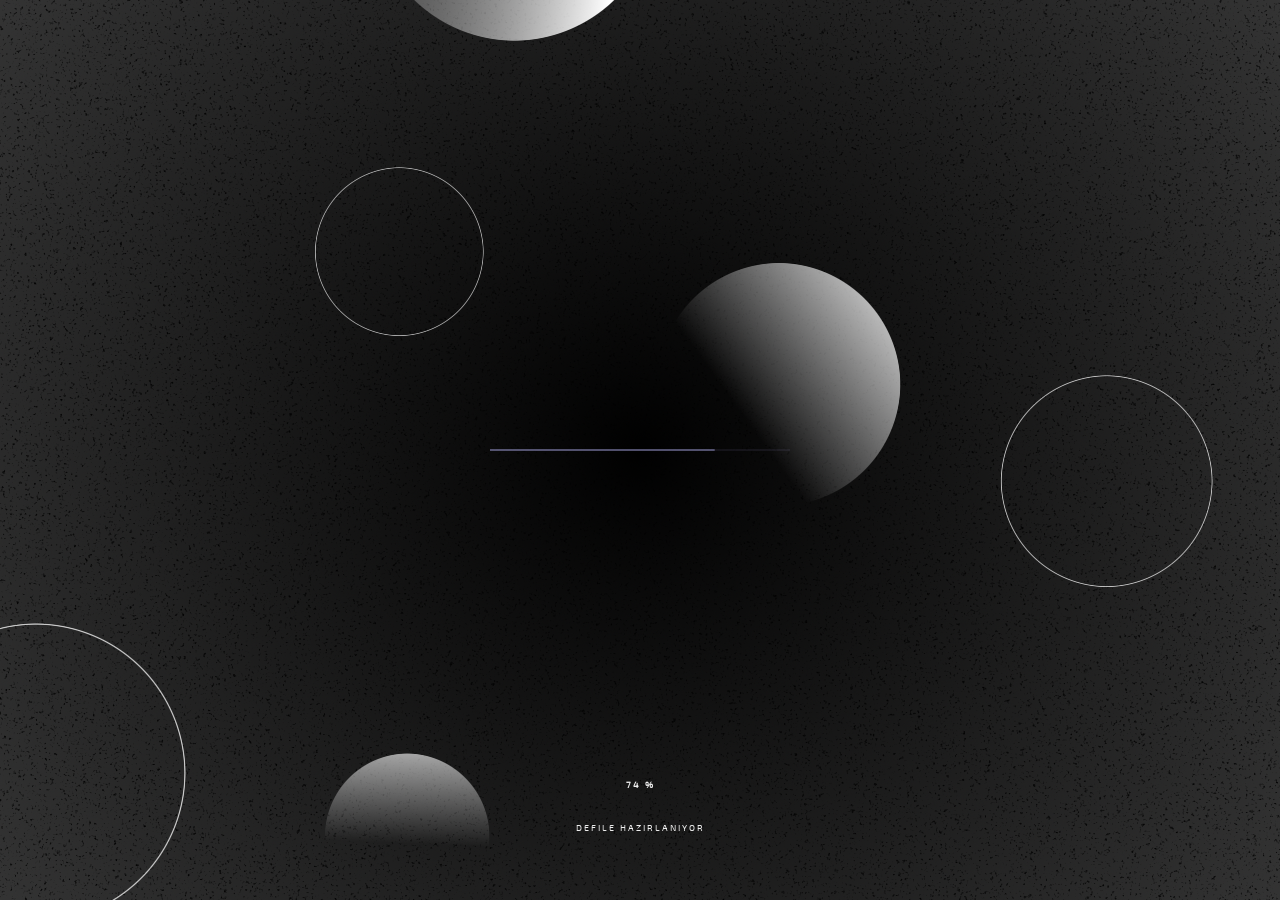
==== commit 57b38e5f: "Mina Lidya - Header Difference Mode Final Push" ====
--- a/index.html
+++ b/index.html
@@ -1,4 +1,4 @@
-﻿<!doctype html><html lang="en" class="no-js"><head><title>MİNA LİDYA - Mina Lidya Couture</title><meta charset="utf-8"><meta name="viewport" content="width=device-width,initial-scale=1,maximum-scale=1,user-scalable=no"><meta name="description" content="MİNA LİDYA ile podyuma hazır mısınız?."><link href="css2?family=Cardo:wght@400;700&display=block" rel="stylesheet"><script>function preventZoom(e){e.preventDefault(),document.body.style.zoom=1}Object.assign||document.documentElement.classList.add("not-supported not-supported--browser"),document.documentElement.classList.remove("no-js"),/(ipad|iphone|android)/i.test((navigator.userAgent||navigator.vendor).toLowerCase())?document.documentElement.classList.add("is-mobile"):document.documentElement.classList.add("is-desktop"),document.addEventListener("gesturestart",(e=>preventZoom(e))),document.addEventListener("gesturechange",(e=>preventZoom(e))),document.addEventListener("gestureend",(e=>preventZoom(e)))</script><meta name="robots" content="index,follow"><meta name="googlebot" content="index,follow"><meta name="google" content="notranslate"><link rel="apple-touch-icon" sizes="180x180" href="assets/images/favicon/apple-touch-icon.png"><link rel="icon" type="image/png" sizes="16x16" href="assets/images/favicon/favicon-16x16.png"><link rel="icon" type="image/png" sizes="32x32" href="assets/images/favicon/favicon-32x32.png"><link rel="manifest" href="assets/images/favicon/site.webmanifest"><link rel="mask-icon" href="assets/images/favicon/safari-pinned-tab.svg" color="#000000"><link rel="shortcut icon" href="./favicon.ico"><meta name="apple-mobile-web-app-capable" content="yes"><meta name="mobile-web-app-capable" content="yes"><meta name="msapplication-config" content="./assets/images/favicon/browserconfig.xml"><meta name="application-name" content="Template"><meta name="msapplication-TileColor" content="#000000"><meta name="theme-color" content="#000000"><meta property="og:description" content="MİNA LİDYA muhteşem defile deneyimi."><meta property="og:image:alt" content="MİNA LİDYA"><meta property="og:image" content="https://"><meta property="og:locale" content="en_US"><meta property="og:site_name" content="MİNA LİDYA"><meta property="og:title" content="MİNA LİDYA"><meta property="og:type" content="website"><meta property="og:url" content="https://minalidya.wedding/"><meta name="twitter:card" content="summary_large_image"><meta name="twitter:site" content="@"><meta name="twitter:description" content="MİNA LİDYA muhteşem defile deneyimi."><meta name="twitter:image:alt" content="MİNA LİDYA"><meta name="twitter:image" content=""><meta name="twitter:title" content="MİNA LİDYA"><meta name="twitter:url" content="https://minalidya.wedding/"><script type="module" crossorigin="" src="index.48ab324d.js"></script><link rel="stylesheet" href="index.2d01e6cc.css"></head><body><canvas id="canvas"></canvas><div id="ui"><section class="page" id="page--preloader"><div id="preloader-bar"><div id="preloader-bar--loader"></div><div id="preloader-bar--background"></div></div><div id="preloader-explanations"><div class="preloader-explanations--container"><p id="preloader-percentage">0 %</p></div><div class="preloader-explanations--container"><p id="preloader-explanation">Defile hazırlanıyor</p></div></div></section><header><div style="mix-blend-mode:difference; z-index:1000; pointer-events:auto; padding:20px;"><a href="https://minalidya.com" target="_blank" style="text-decoration:none;"><h1 style="font-family:'Italiana', serif; font-size:62px; color:white; font-weight:bold; letter-spacing:6px; margin:0; line-height:1;">MİNA LİDYA</h1></a></div><div class="header-more"><div class="header-more--audio"><div id="audio-btn" class="control__content link"><div class="audio__bar"></div><div class="audio__bar"></div><div class="audio__bar"></div><div class="audio__bar"></div></div></div><div class="header-more--about"><h3>Hakkımızda</h3></div></div></header><div id="intro"><h1 split-by="letter">MİNA  LİDYA</h1><h1 split-by="letter">DEFİLE  DENEYİMİ</h1></div><div id="snapshot"><div id="snapshot-frame"><div id="snapshot-frame--content"><div class="camera--background"></div><div class="camera--corners"><div class="camera-corner corner--1"></div><div class="camera-corner corner--2"></div><div class="camera-corner corner--3"></div><div class="camera-corner corner--4"></div></div><div class="camera--icon"><div class="camera--icon--content"><div class="battery-part battery-part--1"></div><div class="battery-part battery-part--2"></div><div class="battery-part battery-charge battery-charge--1"></div><div class="battery-part battery-charge battery-charge--2"></div><div class="battery-part battery-charge battery-charge--3"></div></div></div></div></div><div id="snapshot-btn"><button id="snapshot-exit--close-btn" class="btn--secondary btn"><span class="btn--bg"></span> <span class="btn--circle circle-left"></span> <span class="btn--circle circle-right"></span> <span class="btn--hoverCircle hoverCircle" style="--slist:#000000,#000000"></span> <span class="btn--label"><span class="btn--label__masked"><h3>KAPAT</h3></span></span></button> <button id="snapshot-take--picture-btn" class="btn--primary btn"><span class="btn--bg" style="--slist:#17171a,#1a1d20"></span> <span class="btn--circle circle-left" style="--slist:#17171a,#1a1d20"></span> <span class="btn--circle circle-right" style="--slist:#17171a,#1a1d20"></span> <span class="btn--hoverCircle hoverCircle" style="--slist:#000000,#000000"></span> <span class="btn--label"><span class="btn--label__masked"><h3>FOTOĞRAF ÇEK</h3></span></span></button></div></div><div id="style-name_wrapper"><div id="style-name"></div></div><div id="footer"><div id="menu"><div id="camera-view" class="menu-element"><p>Otomatik Kamera</p><div class="menu-icon"><div class="circle"></div><svg xmlns="http://www.w3.org/2000/svg" width="24" height="24" viewbox="0 0 24 24"><path d="M5 4h-3v-1h3v1zm10.93 0l.812 1.219c.743 1.115 1.987 1.781 3.328 1.781h1.93v13h-20v-13h3.93c1.341 0 2.585-.666 3.328-1.781l.812-1.219h5.86zm1.07-2h-8l-1.406 2.109c-.371.557-.995.891-1.664.891h-5.93v17h24v-17h-3.93c-.669 0-1.293-.334-1.664-.891l-1.406-2.109zm-11 8c0-.552-.447-1-1-1s-1 .448-1 1 .447 1 1 1 1-.448 1-1zm7 0c1.654 0 3 1.346 3 3s-1.346 3-3 3-3-1.346-3-3 1.346-3 3-3zm0-2c-2.761 0-5 2.239-5 5s2.239 5 5 5 5-2.239 5-5-2.239-5-5-5z"></path></svg></div></div><div id="orbit-view" class="menu-element"><p>SERBEST KAMERA</p><div class="menu-icon"><div class="circle"></div><svg xmlns="http://www.w3.org/2000/svg" width="24" height="24" viewbox="0 0 24 24"><path d="M12 0l-11 6v12.131l11 5.869 11-5.869v-12.066l-11-6.065zm-1 21.2l-6.664-3.555 4.201-2.801c1.08-.719-.066-2.359-1.243-1.575l-4.294 2.862v-7.901l8 4.363v8.607zm-6.867-14.63l6.867-3.746v4.426c0 1.323 2 1.324 2 0v-4.415l6.91 3.811-7.905 4.218-7.872-4.294zm8.867 6.03l8-4.269v7.8l-4.263-2.842c-1.181-.785-2.323.855-1.245 1.574l4.172 2.781-6.664 3.556v-8.6z"></path></svg></div></div><div id="led-lights" class="menu-element"><p>SÜRÜKLE</p><div class="menu-icon"><div class="circle"></div><svg xmlns="http://www.w3.org/2000/svg" width="24" height="24" viewbox="0 0 24 24"><path d="M12 2c5.514 0 10 4.486 10 10s-4.486 10-10 10-10-4.486-10-10 4.486-10 10-10zm0-2c-6.627 0-12 5.373-12 12s5.373 12 12 12 12-5.373 12-12-5.373-12-12-12zm3 12c0 1.657-1.344 3-3 3s-3-1.343-3-3 1.344-3 3-3 3 1.343 3 3zm-3 5c-.553 0-1 .448-1 1s.447 1 1 1 1-.448 1-1-.447-1-1-1zm-5-5c0 .552-.447 1-1 1s-1-.448-1-1 .447-1 1-1 1 .448 1 1zm6-6c0 .552-.447 1-1 1s-1-.448-1-1 .447-1 1-1 1 .448 1 1zm6 6c0 .552-.447 1-1 1s-1-.448-1-1 .447-1 1-1 1 .448 1 1zm-3 3c-.553 0-1 .448-1 1s.447 1 1 1 1-.448 1-1-.447-1-1-1zm-8 0c-.553 0-1 .448-1 1s.447 1 1 1 1-.448 1-1-.447-1-1-1zm0-8c-.553 0-1 .448-1 1s.447 1 1 1 1-.448 1-1-.447-1-1-1zm8 0c-.553 0-1 .448-1 1s.447 1 1 1 1-.448 1-1-.447-1-1-1z"></path></svg></div></div></div></div><div id="about"><div id="about-exit"><div id="about-exit--close-btn" class="has-rollover-audio"><div class="bar"></div><div class="bar"></div><svg class="polygon" width="35" height="35" viewbox="0 0 35 35" fill="none" xmlns="http://www.w3.org/2000/svg"><path opacity="0.8" d="M21.9068 1H13.0932L5.40683 5.40683L1 13.0932V21.9068L5.40683 29.5932L13.0932 34H21.9068L29.5932 29.5932L34 21.9068V13.0932L29.5932 5.40683L21.9068 1Z" stroke="#959292" stroke-miterlimit="10"></path></svg></div></div><div id="about-content-title"><h1 split-by="word" letter-animation="fadeIn" class="about-title">Mina Lidya- Haute Couture, İnegöl Mağaza & Valencia Atelier. Kişiye özel tasarım gelinlikler .</h1><p split-by="word" letter-animation="fadeIn">Online Couture hizmetimizle, gelinliğinizin her detayını kişiselleştirme fırsatına sahip olacak, Mina Lidya Couture koleksiyonunu tanımlayan zarafet ve kadınsılığı kucaklayacaksınız.
+﻿<!doctype html><html lang="en" class="no-js"><head><title>MİNA LİDYA - Mina Lidya Couture</title><meta charset="utf-8"><meta name="viewport" content="width=device-width,initial-scale=1,maximum-scale=1,user-scalable=no"><meta name="description" content="MİNA LİDYA ile podyuma hazır mısınız?."><link href="css2?family=Cardo:wght@400;700&display=block" rel="stylesheet"><script>function preventZoom(e){e.preventDefault(),document.body.style.zoom=1}Object.assign||document.documentElement.classList.add("not-supported not-supported--browser"),document.documentElement.classList.remove("no-js"),/(ipad|iphone|android)/i.test((navigator.userAgent||navigator.vendor).toLowerCase())?document.documentElement.classList.add("is-mobile"):document.documentElement.classList.add("is-desktop"),document.addEventListener("gesturestart",(e=>preventZoom(e))),document.addEventListener("gesturechange",(e=>preventZoom(e))),document.addEventListener("gestureend",(e=>preventZoom(e)))</script><meta name="robots" content="index,follow"><meta name="googlebot" content="index,follow"><meta name="google" content="notranslate"><link rel="apple-touch-icon" sizes="180x180" href="assets/images/favicon/apple-touch-icon.png"><link rel="icon" type="image/png" sizes="16x16" href="assets/images/favicon/favicon-16x16.png"><link rel="icon" type="image/png" sizes="32x32" href="assets/images/favicon/favicon-32x32.png"><link rel="manifest" href="assets/images/favicon/site.webmanifest"><link rel="mask-icon" href="assets/images/favicon/safari-pinned-tab.svg" color="#000000"><link rel="shortcut icon" href="./favicon.ico"><meta name="apple-mobile-web-app-capable" content="yes"><meta name="mobile-web-app-capable" content="yes"><meta name="msapplication-config" content="./assets/images/favicon/browserconfig.xml"><meta name="application-name" content="Template"><meta name="msapplication-TileColor" content="#000000"><meta name="theme-color" content="#000000"><meta property="og:description" content="MİNA LİDYA muhteşem defile deneyimi."><meta property="og:image:alt" content="MİNA LİDYA"><meta property="og:image" content="https://"><meta property="og:locale" content="en_US"><meta property="og:site_name" content="MİNA LİDYA"><meta property="og:title" content="MİNA LİDYA"><meta property="og:type" content="website"><meta property="og:url" content="https://minalidya.wedding/"><meta name="twitter:card" content="summary_large_image"><meta name="twitter:site" content="@"><meta name="twitter:description" content="MİNA LİDYA muhteşem defile deneyimi."><meta name="twitter:image:alt" content="MİNA LİDYA"><meta name="twitter:image" content=""><meta name="twitter:title" content="MİNA LİDYA"><meta name="twitter:url" content="https://minalidya.wedding/"><script type="module" crossorigin="" src="index.48ab324d.js"></script><link rel="stylesheet" href="index.2d01e6cc.css"></head><body><canvas id="canvas"></canvas><div id="ui"><section class="page" id="page--preloader"><div id="preloader-bar"><div id="preloader-bar--loader"></div><div id="preloader-bar--background"></div></div><div id="preloader-explanations"><div class="preloader-explanations--container"><p id="preloader-percentage">0 %</p></div><div class="preloader-explanations--container"><p id="preloader-explanation">Defile hazırlanıyor</p></div></div></section><header><div style="mix-blend-mode:difference; z-index:1000; pointer-events:auto; padding:20px;"><a href="https://minalidya.com" target="_blank" style="text-decoration:none;"><h1 style="font-family:'Italiana', serif; font-size:62px; color:white; font-weight:bold; letter-spacing:6px; margin:0; line-height:1;">MİNA LİDYA</h1></a></div><div class="header-more"><div class="header-more--audio"><div id="audio-btn" class="control__content link"><div class="audio__bar"></div><div class="audio__bar"></div><div class="audio__bar"></div><div class="audio__bar"></div></div></div><div class="header-more--about"><h3>Hakkımızda</h3></div></div></header><div id="intro"><h1 split-by="letter">MİNA  LİDYA</h1><h1 split-by="letter">DEFİLE  DENEYİMİ</h1></div><div id="snapshot"><div id="snapshot-frame"><div id="snapshot-frame--content"><div class="camera--background"></div><div class="camera--corners"><div class="camera-corner corner--1"></div><div class="camera-corner corner--2"></div><div class="camera-corner corner--3"></div><div class="camera-corner corner--4"></div></div><div class="camera--icon"><div class="camera--icon--content"><div class="battery-part battery-part--1"></div><div class="battery-part battery-part--2"></div><div class="battery-part battery-charge battery-charge--1"></div><div class="battery-part battery-charge battery-charge--2"></div><div class="battery-part battery-charge battery-charge--3"></div></div></div></div></div><div id="snapshot-btn"><button id="snapshot-exit--close-btn" class="btn--secondary btn"><span class="btn--bg"></span> <span class="btn--circle circle-left"></span> <span class="btn--circle circle-right"></span> <span class="btn--hoverCircle hoverCircle" style="--slist:#000000,#000000"></span> <span class="btn--label"><span class="btn--label__masked"><h3>KAPAT</h3></span></span></button> <button id="snapshot-take--picture-btn" class="btn--primary btn"><span class="btn--bg" style="--slist:#17171a,#1a1d20"></span> <span class="btn--circle circle-left" style="--slist:#17171a,#1a1d20"></span> <span class="btn--circle circle-right" style="--slist:#17171a,#1a1d20"></span> <span class="btn--hoverCircle hoverCircle" style="--slist:#000000,#000000"></span> <span class="btn--label"><span class="btn--label__masked"><h3>FOTOĞRAF ÇEK</h3></span></span></button></div></div><div id="style-name_wrapper"><div id="style-name"></div></div><div id="footer"><div id="menu"><div id="camera-view" class="menu-element"><p>Otomatik Kamera</p><div class="menu-icon"><div class="circle"></div><svg xmlns="http://www.w3.org/2000/svg" width="24" height="24" viewbox="0 0 24 24"><path d="M5 4h-3v-1h3v1zm10.93 0l.812 1.219c.743 1.115 1.987 1.781 3.328 1.781h1.93v13h-20v-13h3.93c1.341 0 2.585-.666 3.328-1.781l.812-1.219h5.86zm1.07-2h-8l-1.406 2.109c-.371.557-.995.891-1.664.891h-5.93v17h24v-17h-3.93c-.669 0-1.293-.334-1.664-.891l-1.406-2.109zm-11 8c0-.552-.447-1-1-1s-1 .448-1 1 .447 1 1 1 1-.448 1-1zm7 0c1.654 0 3 1.346 3 3s-1.346 3-3 3-3-1.346-3-3 1.346-3 3-3zm0-2c-2.761 0-5 2.239-5 5s2.239 5 5 5 5-2.239 5-5-2.239-5-5-5z"></path></svg></div></div><div id="orbit-view" class="menu-element"><p>SERBEST KAMERA</p><div class="menu-icon"><div class="circle"></div><svg xmlns="http://www.w3.org/2000/svg" width="24" height="24" viewbox="0 0 24 24"><path d="M12 0l-11 6v12.131l11 5.869 11-5.869v-12.066l-11-6.065zm-1 21.2l-6.664-3.555 4.201-2.801c1.08-.719-.066-2.359-1.243-1.575l-4.294 2.862v-7.901l8 4.363v8.607zm-6.867-14.63l6.867-3.746v4.426c0 1.323 2 1.324 2 0v-4.415l6.91 3.811-7.905 4.218-7.872-4.294zm8.867 6.03l8-4.269v7.8l-4.263-2.842c-1.181-.785-2.323.855-1.245 1.574l4.172 2.781-6.664 3.556v-8.6z"></path></svg></div></div><div id="led-lights" class="menu-element"><p>PODYUM RENGİ</p><div class="menu-icon"><div class="circle"></div><svg xmlns="http://www.w3.org/2000/svg" width="24" height="24" viewbox="0 0 24 24"><path d="M12 2c5.514 0 10 4.486 10 10s-4.486 10-10 10-10-4.486-10-10 4.486-10 10-10zm0-2c-6.627 0-12 5.373-12 12s5.373 12 12 12 12-5.373 12-12-5.373-12-12-12zm3 12c0 1.657-1.344 3-3 3s-3-1.343-3-3 1.344-3 3-3 3 1.343 3 3zm-3 5c-.553 0-1 .448-1 1s.447 1 1 1 1-.448 1-1-.447-1-1-1zm-5-5c0 .552-.447 1-1 1s-1-.448-1-1 .447-1 1-1 1 .448 1 1zm6-6c0 .552-.447 1-1 1s-1-.448-1-1 .447-1 1-1 1 .448 1 1zm6 6c0 .552-.447 1-1 1s-1-.448-1-1 .447-1 1-1 1 .448 1 1zm-3 3c-.553 0-1 .448-1 1s.447 1 1 1 1-.448 1-1-.447-1-1-1zm-8 0c-.553 0-1 .448-1 1s.447 1 1 1 1-.448 1-1-.447-1-1-1zm0-8c-.553 0-1 .448-1 1s.447 1 1 1 1-.448 1-1-.447-1-1-1zm8 0c-.553 0-1 .448-1 1s.447 1 1 1 1-.448 1-1-.447-1-1-1z"></path></svg></div></div></div></div><div id="about"><div id="about-exit"><div id="about-exit--close-btn" class="has-rollover-audio"><div class="bar"></div><div class="bar"></div><svg class="polygon" width="35" height="35" viewbox="0 0 35 35" fill="none" xmlns="http://www.w3.org/2000/svg"><path opacity="0.8" d="M21.9068 1H13.0932L5.40683 5.40683L1 13.0932V21.9068L5.40683 29.5932L13.0932 34H21.9068L29.5932 29.5932L34 21.9068V13.0932L29.5932 5.40683L21.9068 1Z" stroke="#959292" stroke-miterlimit="10"></path></svg></div></div><div id="about-content-title"><h1 split-by="word" letter-animation="fadeIn" class="about-title">Mina Lidya- Haute Couture, İnegöl Mağaza & Valencia Atelier. Kişiye özel tasarım gelinlikler .</h1><p split-by="word" letter-animation="fadeIn">Online Couture hizmetimizle, gelinliğinizin her detayını kişiselleştirme fırsatına sahip olacak, Mina Lidya Couture koleksiyonunu tanımlayan zarafet ve kadınsılığı kucaklayacaksınız.
 
 Kavisleri mükemmel yapılandırılmış korsajlar ve stilden ödün vermeden konfor sağlayan akıcı kumaşlarla düzleştirmek için tasarlanmış özel Büyük Beden koleksiyonumuzla her silueti kutluyoruz.
 
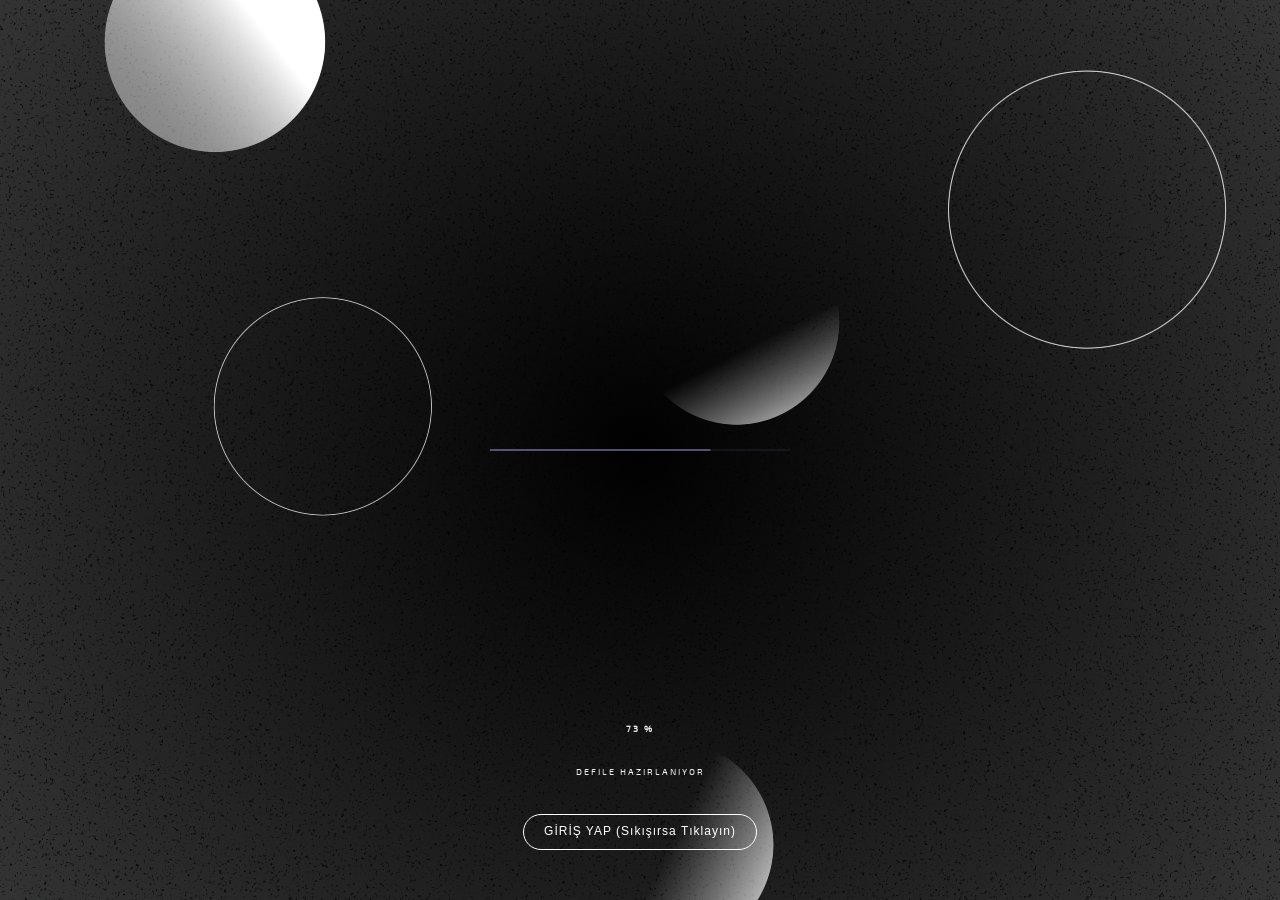
==== commit 4a02eef4: "Fix mobile loading stall and update favicon" ====
--- a/index.html
+++ b/index.html
@@ -1,5 +1,17 @@
-﻿<!doctype html><html lang="en" class="no-js"><head><title>MİNA LİDYA - Mina Lidya Couture</title><meta charset="utf-8"><meta name="viewport" content="width=device-width,initial-scale=1,maximum-scale=1,user-scalable=no"><meta name="description" content="MİNA LİDYA ile podyuma hazır mısınız?."><link href="css2?family=Cardo:wght@400;700&display=block" rel="stylesheet"><script>function preventZoom(e){e.preventDefault(),document.body.style.zoom=1}Object.assign||document.documentElement.classList.add("not-supported not-supported--browser"),document.documentElement.classList.remove("no-js"),/(ipad|iphone|android)/i.test((navigator.userAgent||navigator.vendor).toLowerCase())?document.documentElement.classList.add("is-mobile"):document.documentElement.classList.add("is-desktop"),document.addEventListener("gesturestart",(e=>preventZoom(e))),document.addEventListener("gesturechange",(e=>preventZoom(e))),document.addEventListener("gestureend",(e=>preventZoom(e)))</script><meta name="robots" content="index,follow"><meta name="googlebot" content="index,follow"><meta name="google" content="notranslate"><link rel="apple-touch-icon" sizes="180x180" href="assets/images/favicon/apple-touch-icon.png"><link rel="icon" type="image/png" sizes="16x16" href="assets/images/favicon/favicon-16x16.png"><link rel="icon" type="image/png" sizes="32x32" href="assets/images/favicon/favicon-32x32.png"><link rel="manifest" href="assets/images/favicon/site.webmanifest"><link rel="mask-icon" href="assets/images/favicon/safari-pinned-tab.svg" color="#000000"><link rel="shortcut icon" href="./favicon.ico"><meta name="apple-mobile-web-app-capable" content="yes"><meta name="mobile-web-app-capable" content="yes"><meta name="msapplication-config" content="./assets/images/favicon/browserconfig.xml"><meta name="application-name" content="Template"><meta name="msapplication-TileColor" content="#000000"><meta name="theme-color" content="#000000"><meta property="og:description" content="MİNA LİDYA muhteşem defile deneyimi."><meta property="og:image:alt" content="MİNA LİDYA"><meta property="og:image" content="https://"><meta property="og:locale" content="en_US"><meta property="og:site_name" content="MİNA LİDYA"><meta property="og:title" content="MİNA LİDYA"><meta property="og:type" content="website"><meta property="og:url" content="https://minalidya.wedding/"><meta name="twitter:card" content="summary_large_image"><meta name="twitter:site" content="@"><meta name="twitter:description" content="MİNA LİDYA muhteşem defile deneyimi."><meta name="twitter:image:alt" content="MİNA LİDYA"><meta name="twitter:image" content=""><meta name="twitter:title" content="MİNA LİDYA"><meta name="twitter:url" content="https://minalidya.wedding/"><script type="module" crossorigin="" src="index.48ab324d.js"></script><link rel="stylesheet" href="index.2d01e6cc.css"></head><body><canvas id="canvas"></canvas><div id="ui"><section class="page" id="page--preloader"><div id="preloader-bar"><div id="preloader-bar--loader"></div><div id="preloader-bar--background"></div></div><div id="preloader-explanations"><div class="preloader-explanations--container"><p id="preloader-percentage">0 %</p></div><div class="preloader-explanations--container"><p id="preloader-explanation">Defile hazırlanıyor</p></div></div></section><header><div style="mix-blend-mode:difference; z-index:1000; pointer-events:auto; padding:20px;"><a href="https://minalidya.com" target="_blank" style="text-decoration:none;"><h1 style="font-family:'Italiana', serif; font-size:62px; color:white; font-weight:bold; letter-spacing:6px; margin:0; line-height:1;">MİNA LİDYA</h1></a></div><div class="header-more"><div class="header-more--audio"><div id="audio-btn" class="control__content link"><div class="audio__bar"></div><div class="audio__bar"></div><div class="audio__bar"></div><div class="audio__bar"></div></div></div><div class="header-more--about"><h3>Hakkımızda</h3></div></div></header><div id="intro"><h1 split-by="letter">MİNA  LİDYA</h1><h1 split-by="letter">DEFİLE  DENEYİMİ</h1></div><div id="snapshot"><div id="snapshot-frame"><div id="snapshot-frame--content"><div class="camera--background"></div><div class="camera--corners"><div class="camera-corner corner--1"></div><div class="camera-corner corner--2"></div><div class="camera-corner corner--3"></div><div class="camera-corner corner--4"></div></div><div class="camera--icon"><div class="camera--icon--content"><div class="battery-part battery-part--1"></div><div class="battery-part battery-part--2"></div><div class="battery-part battery-charge battery-charge--1"></div><div class="battery-part battery-charge battery-charge--2"></div><div class="battery-part battery-charge battery-charge--3"></div></div></div></div></div><div id="snapshot-btn"><button id="snapshot-exit--close-btn" class="btn--secondary btn"><span class="btn--bg"></span> <span class="btn--circle circle-left"></span> <span class="btn--circle circle-right"></span> <span class="btn--hoverCircle hoverCircle" style="--slist:#000000,#000000"></span> <span class="btn--label"><span class="btn--label__masked"><h3>KAPAT</h3></span></span></button> <button id="snapshot-take--picture-btn" class="btn--primary btn"><span class="btn--bg" style="--slist:#17171a,#1a1d20"></span> <span class="btn--circle circle-left" style="--slist:#17171a,#1a1d20"></span> <span class="btn--circle circle-right" style="--slist:#17171a,#1a1d20"></span> <span class="btn--hoverCircle hoverCircle" style="--slist:#000000,#000000"></span> <span class="btn--label"><span class="btn--label__masked"><h3>FOTOĞRAF ÇEK</h3></span></span></button></div></div><div id="style-name_wrapper"><div id="style-name"></div></div><div id="footer"><div id="menu"><div id="camera-view" class="menu-element"><p>Otomatik Kamera</p><div class="menu-icon"><div class="circle"></div><svg xmlns="http://www.w3.org/2000/svg" width="24" height="24" viewbox="0 0 24 24"><path d="M5 4h-3v-1h3v1zm10.93 0l.812 1.219c.743 1.115 1.987 1.781 3.328 1.781h1.93v13h-20v-13h3.93c1.341 0 2.585-.666 3.328-1.781l.812-1.219h5.86zm1.07-2h-8l-1.406 2.109c-.371.557-.995.891-1.664.891h-5.93v17h24v-17h-3.93c-.669 0-1.293-.334-1.664-.891l-1.406-2.109zm-11 8c0-.552-.447-1-1-1s-1 .448-1 1 .447 1 1 1 1-.448 1-1zm7 0c1.654 0 3 1.346 3 3s-1.346 3-3 3-3-1.346-3-3 1.346-3 3-3zm0-2c-2.761 0-5 2.239-5 5s2.239 5 5 5 5-2.239 5-5-2.239-5-5-5z"></path></svg></div></div><div id="orbit-view" class="menu-element"><p>SERBEST KAMERA</p><div class="menu-icon"><div class="circle"></div><svg xmlns="http://www.w3.org/2000/svg" width="24" height="24" viewbox="0 0 24 24"><path d="M12 0l-11 6v12.131l11 5.869 11-5.869v-12.066l-11-6.065zm-1 21.2l-6.664-3.555 4.201-2.801c1.08-.719-.066-2.359-1.243-1.575l-4.294 2.862v-7.901l8 4.363v8.607zm-6.867-14.63l6.867-3.746v4.426c0 1.323 2 1.324 2 0v-4.415l6.91 3.811-7.905 4.218-7.872-4.294zm8.867 6.03l8-4.269v7.8l-4.263-2.842c-1.181-.785-2.323.855-1.245 1.574l4.172 2.781-6.664 3.556v-8.6z"></path></svg></div></div><div id="led-lights" class="menu-element"><p>PODYUM RENGİ</p><div class="menu-icon"><div class="circle"></div><svg xmlns="http://www.w3.org/2000/svg" width="24" height="24" viewbox="0 0 24 24"><path d="M12 2c5.514 0 10 4.486 10 10s-4.486 10-10 10-10-4.486-10-10 4.486-10 10-10zm0-2c-6.627 0-12 5.373-12 12s5.373 12 12 12 12-5.373 12-12-5.373-12-12-12zm3 12c0 1.657-1.344 3-3 3s-3-1.343-3-3 1.344-3 3-3 3 1.343 3 3zm-3 5c-.553 0-1 .448-1 1s.447 1 1 1 1-.448 1-1-.447-1-1-1zm-5-5c0 .552-.447 1-1 1s-1-.448-1-1 .447-1 1-1 1 .448 1 1zm6-6c0 .552-.447 1-1 1s-1-.448-1-1 .447-1 1-1 1 .448 1 1zm6 6c0 .552-.447 1-1 1s-1-.448-1-1 .447-1 1-1 1 .448 1 1zm-3 3c-.553 0-1 .448-1 1s.447 1 1 1 1-.448 1-1-.447-1-1-1zm-8 0c-.553 0-1 .448-1 1s.447 1 1 1 1-.448 1-1-.447-1-1-1zm0-8c-.553 0-1 .448-1 1s.447 1 1 1 1-.448 1-1-.447-1-1-1zm8 0c-.553 0-1 .448-1 1s.447 1 1 1 1-.448 1-1-.447-1-1-1z"></path></svg></div></div></div></div><div id="about"><div id="about-exit"><div id="about-exit--close-btn" class="has-rollover-audio"><div class="bar"></div><div class="bar"></div><svg class="polygon" width="35" height="35" viewbox="0 0 35 35" fill="none" xmlns="http://www.w3.org/2000/svg"><path opacity="0.8" d="M21.9068 1H13.0932L5.40683 5.40683L1 13.0932V21.9068L5.40683 29.5932L13.0932 34H21.9068L29.5932 29.5932L34 21.9068V13.0932L29.5932 5.40683L21.9068 1Z" stroke="#959292" stroke-miterlimit="10"></path></svg></div></div><div id="about-content-title"><h1 split-by="word" letter-animation="fadeIn" class="about-title">Mina Lidya- Haute Couture, İnegöl Mağaza & Valencia Atelier. Kişiye özel tasarım gelinlikler .</h1><p split-by="word" letter-animation="fadeIn">Online Couture hizmetimizle, gelinliğinizin her detayını kişiselleştirme fırsatına sahip olacak, Mina Lidya Couture koleksiyonunu tanımlayan zarafet ve kadınsılığı kucaklayacaksınız.
+<!doctype html><html lang="en" class="no-js"><head><title>MİNA LİDYA - Mina Lidya Couture</title><meta charset="utf-8"><meta name="viewport" content="width=device-width,initial-scale=1,maximum-scale=1,user-scalable=no"><meta name="description" content="MİNA LİDYA ile podyuma hazır mısınız?."><link href="css2?family=Cardo:wght@400;700&display=block" rel="stylesheet"><script>function preventZoom(e){e.preventDefault(),document.body.style.zoom=1}Object.assign||document.documentElement.classList.add("not-supported not-supported--browser"),document.documentElement.classList.remove("no-js"),/(ipad|iphone|android)/i.test((navigator.userAgent||navigator.vendor).toLowerCase())?document.documentElement.classList.add("is-mobile"):document.documentElement.classList.add("is-desktop"),document.addEventListener("gesturestart",(e=>preventZoom(e))),document.addEventListener("gesturechange",(e=>preventZoom(e))),document.addEventListener("gestureend",(e=>preventZoom(e)))</script><meta name="robots" content="index,follow"><meta name="googlebot" content="index,follow"><meta name="google" content="notranslate"><link rel="icon" type="image/x-icon" href="assets/textures/logo.ico"><link rel="shortcut icon" href="assets/textures/logo.ico"><link rel="apple-touch-icon" href="assets/textures/logo.ico"><meta name="apple-mobile-web-app-capable" content="yes"><meta name="mobile-web-app-capable" content="yes"><meta name="msapplication-config" content="./assets/images/favicon/browserconfig.xml"><meta name="application-name" content="Template"><meta name="msapplication-TileColor" content="#000000"><meta name="theme-color" content="#000000"><meta property="og:description" content="MİNA LİDYA muhteşem defile deneyimi."><meta property="og:image:alt" content="MİNA LİDYA"><meta property="og:image" content="https://"><meta property="og:locale" content="en_US"><meta property="og:site_name" content="MİNA LİDYA"><meta property="og:title" content="MİNA LİDYA"><meta property="og:type" content="website"><meta property="og:url" content="https://minalidya.wedding/"><meta name="twitter:card" content="summary_large_image"><meta name="twitter:site" content="@"><meta name="twitter:description" content="MİNA LİDYA muhteşem defile deneyimi."><meta name="twitter:image:alt" content="MİNA LİDYA"><meta name="twitter:image" content=""><meta name="twitter:title" content="MİNA LİDYA"><meta name="twitter:url" content="https://minalidya.wedding/"><script type="module" crossorigin="" src="index.48ab324d.js"></script><link rel="stylesheet" href="index.2d01e6cc.css"></head><body><canvas id="canvas"></canvas><div id="ui"><section class="page" id="page--preloader"><div id="preloader-bar"><div id="preloader-bar--loader"></div><div id="preloader-bar--background"></div></div><div id="preloader-explanations"><div class="preloader-explanations--container"><p id="preloader-percentage">0 %</p></div><div class="preloader-explanations--container"><p id="preloader-explanation">Defile hazırlanıyor</p></div><div id="skip-preloader" style="display:none; cursor:pointer; margin-top:20px; font-family: sans-serif; color:white; border:1px solid white; padding:10px 20px; border-radius:30px; font-size:12px; letter-spacing:1px; z-index:100; position:relative;">GİRİŞ YAP (Sıkışırsa Tıklayın)</div></div></section><header><div style="mix-blend-mode:difference; z-index:1000; pointer-events:auto; padding:20px;"><a href="https://minalidya.com" target="_blank" style="text-decoration:none;"><h1 style="font-family:'Italiana', serif; font-size:62px; color:white; font-weight:bold; letter-spacing:6px; margin:0; line-height:1;">MİNA LİDYA</h1></a></div><div class="header-more"><div class="header-more--audio"><div id="audio-btn" class="control__content link"><div class="audio__bar"></div><div class="audio__bar"></div><div class="audio__bar"></div><div class="audio__bar"></div></div></div><div class="header-more--about"><h3>Hakkımızda</h3></div></div></header><div id="intro"><h1 split-by="letter">MİNA  LİDYA</h1><h1 split-by="letter">DEFİLE  DENEYİMİ</h1></div><div id="snapshot"><div id="snapshot-frame"><div id="snapshot-frame--content"><div class="camera--background"></div><div class="camera--corners"><div class="camera-corner corner--1"></div><div class="camera-corner corner--2"></div><div class="camera-corner corner--3"></div><div class="camera-corner corner--4"></div></div><div class="camera--icon"><div class="camera--icon--content"><div class="battery-part battery-part--1"></div><div class="battery-part battery-part--2"></div><div class="battery-part battery-charge battery-charge--1"></div><div class="battery-part battery-charge battery-charge--2"></div><div class="battery-part battery-charge battery-charge--3"></div></div></div></div></div><div id="snapshot-btn"><button id="snapshot-exit--close-btn" class="btn--secondary btn"><span class="btn--bg"></span> <span class="btn--circle circle-left"></span> <span class="btn--circle circle-right"></span> <span class="btn--hoverCircle hoverCircle" style="--slist:#000000,#000000"></span> <span class="btn--label"><span class="btn--label__masked"><h3>KAPAT</h3></span></span></button> <button id="snapshot-take--picture-btn" class="btn--primary btn"><span class="btn--bg" style="--slist:#17171a,#1a1d20"></span> <span class="btn--circle circle-left" style="--slist:#17171a,#1a1d20"></span> <span class="btn--circle circle-right" style="--slist:#17171a,#1a1d20"></span> <span class="btn--hoverCircle hoverCircle" style="--slist:#000000,#000000"></span> <span class="btn--label"><span class="btn--label__masked"><h3>FOTOĞRAF ÇEK</h3></span></span></button></div></div><div id="style-name_wrapper"><div id="style-name"></div></div><div id="footer"><div id="menu"><div id="camera-view" class="menu-element"><p>Otomatik Kamera</p><div class="menu-icon"><div class="circle"></div><svg xmlns="http://www.w3.org/2000/svg" width="24" height="24" viewbox="0 0 24 24"><path d="M5 4h-3v-1h3v1zm10.93 0l.812 1.219c.743 1.115 1.987 1.781 3.328 1.781h1.93v13h-20v-13h3.93c1.341 0 2.585-.666 3.328-1.781l.812-1.219h5.86zm1.07-2h-8l-1.406 2.109c-.371.557-.995.891-1.664.891h-5.93v17h24v-17h-3.93c-.669 0-1.293-.334-1.664-.891l-1.406-2.109zm-11 8c0-.552-.447-1-1-1s-1 .448-1 1 .447 1 1 1 1-.448 1-1zm7 0c1.654 0 3 1.346 3 3s-1.346 3-3 3-3-1.346-3-3 1.346-3 3-3zm0-2c-2.761 0-5 2.239-5 5s2.239 5 5 5 5-2.239 5-5-2.239-5-5-5z"></path></svg></div></div><div id="orbit-view" class="menu-element"><p>SERBEST KAMERA</p><div class="menu-icon"><div class="circle"></div><svg xmlns="http://www.w3.org/2000/svg" width="24" height="24" viewbox="0 0 24 24"><path d="M12 0l-11 6v12.131l11 5.869 11-5.869v-12.066l-11-6.065zm-1 21.2l-6.664-3.555 4.201-2.801c1.08-.719-.066-2.359-1.243-1.575l-4.294 2.862v-7.901l8 4.363v8.607zm-6.867-14.63l6.867-3.746v4.426c0 1.323 2 1.324 2 0v-4.415l6.91 3.811-7.905 4.218-7.872-4.294zm8.867 6.03l8-4.269v7.8l-4.263-2.842c-1.181-.785-2.323.855-1.245 1.574l4.172 2.781-6.664 3.556v-8.6z"></path></svg></div></div><div id="led-lights" class="menu-element"><p>PODYUM RENGİ</p><div class="menu-icon"><div class="circle"></div><svg xmlns="http://www.w3.org/2000/svg" width="24" height="24" viewbox="0 0 24 24"><path d="M12 2c5.514 0 10 4.486 10 10s-4.486 10-10 10-10-4.486-10-10 4.486-10 10-10zm0-2c-6.627 0-12 5.373-12 12s5.373 12 12 12 12-5.373 12-12-5.373-12-12-12zm3 12c0 1.657-1.344 3-3 3s-3-1.343-3-3 1.344-3 3-3 3 1.343 3 3zm-3 5c-.553 0-1 .448-1 1s.447 1 1 1 1-.448 1-1-.447-1-1-1zm-5-5c0 .552-.447 1-1 1s-1-.448-1-1 .447-1 1-1 1 .448 1 1zm6-6c0 .552-.447 1-1 1s-1-.448-1-1 .447-1 1-1 1 .448 1 1zm6 6c0 .552-.447 1-1 1s-1-.448-1-1 .447-1 1-1 1 .448 1 1zm-3 3c-.553 0-1 .448-1 1s.447 1 1 1 1-.448 1-1-.447-1-1-1zm-8 0c-.553 0-1 .448-1 1s.447 1 1 1 1-.448 1-1-.447-1-1-1zm0-8c-.553 0-1 .448-1 1s.447 1 1 1 1-.448 1-1-.447-1-1-1zm8 0c-.553 0-1 .448-1 1s.447 1 1 1 1-.448 1-1-.447-1-1-1z"></path></svg></div></div></div></div><div id="about"><div id="about-exit"><div id="about-exit--close-btn" class="has-rollover-audio"><div class="bar"></div><div class="bar"></div><svg class="polygon" width="35" height="35" viewbox="0 0 35 35" fill="none" xmlns="http://www.w3.org/2000/svg"><path opacity="0.8" d="M21.9068 1H13.0932L5.40683 5.40683L1 13.0932V21.9068L5.40683 29.5932L13.0932 34H21.9068L29.5932 29.5932L34 21.9068V13.0932L29.5932 5.40683L21.9068 1Z" stroke="#959292" stroke-miterlimit="10"></path></svg></div></div><div id="about-content-title"><h1 split-by="word" letter-animation="fadeIn" class="about-title">Mina Lidya- Haute Couture, İnegöl Mağaza & Valencia Atelier. Kişiye özel tasarım gelinlikler .</h1><p split-by="word" letter-animation="fadeIn">Online Couture hizmetimizle, gelinliğinizin her detayını kişiselleştirme fırsatına sahip olacak, Mina Lidya Couture koleksiyonunu tanımlayan zarafet ve kadınsılığı kucaklayacaksınız.
 
 Kavisleri mükemmel yapılandırılmış korsajlar ve stilden ödün vermeden konfor sağlayan akıcı kumaşlarla düzleştirmek için tasarlanmış özel Büyük Beden koleksiyonumuzla her silueti kutluyoruz.
 
-Vizyonunuzun canlandığı gerçek Kişiselleştirmeyi deneyimleyin. Yaka çizgilerini değiştirmekten ısmarlama nakışlar eklemeye kadar, zanaatkarlarımız son dikişine kadar benzersiz bir şekilde size ait bir elbise hazırlar.</p></div><div id="about-content-description"><div id="about-left-column"><div class="about-column--group"><h3 split-by="word" letter-animation="fadeIn">İLETİŞİM</h3><div class="detail-description"><p split-by="word" letter-animation="fadeIn"><a href="https://wa.me/905421131641" target="_blank">Whatsapp</a></p><p split-by="word" letter-animation="fadeIn"><a href="https://instagram.com/minalidyagelinlik" target="_blank">Instagram</a></p></div></div><div class="about-column--group"><h3 split-by="word" letter-animation="fadeIn">LINKLER</h3><div class="detail-description"><p split-by="word" letter-animation="fadeIn"><a href="https://minalidya.wedding" target="_blank"><svg xmlns="http://www.w3.org/2000/svg" width="11" height="11" fill="none"><path stroke="#fff" stroke-linecap="round" stroke-width="1.164" d="M9.969.656v7.76M9.97.656H2.208M9.969.656.656 9.97"></path></svg>mina lidya</a></p><p split-by="word" letter-animation="fadeIn"><a href="#" target="_blank"><svg xmlns="http://www.w3.org/2000/svg" width="11" height="11" fill="none"><path stroke="#fff" stroke-linecap="round" stroke-width="1.164" d="M9.969.656v7.76M9.97.656H2.208M9.969.656.656 9.97"></path></svg>mina lidya wedding</a></p></div></div><div class="about-column--group"><h3 split-by="word" letter-animation="fadeIn">Takip Edin</h3><div class="detail-socials"><p split-by="word" letter-animation="fadeIn"><a href="https://www.instagram.com/minalidyagelinlik" target="_blank"><svg xmlns="http://www.w3.org/2000/svg" width="16" height="16" fill="none"><path fill="#fff" fill-rule="evenodd" d="M8 2c-1.63 0-1.834.007-2.474.036-.638.03-1.075.13-1.456.28-.4.15-.763.386-1.063.691-.305.3-.541.662-.692 1.063-.148.381-.25.818-.279 1.457C2.007 6.167 2 6.37 2 8s.007 1.834.036 2.474c.03.638.13 1.075.28 1.456.15.4.386.763.691 1.063.3.305.662.541 1.063.692.381.148.818.25 1.456.279.64.03.844.036 2.474.036 1.63 0 1.834-.007 2.474-.036.638-.03 1.075-.13 1.456-.28.4-.15.763-.386 1.063-.691.305-.3.541-.662.692-1.063.148-.381.25-.818.279-1.456.03-.64.036-.844.036-2.474 0-1.63-.007-1.834-.036-2.474-.03-.638-.13-1.075-.28-1.456a2.94 2.94 0 0 0-.691-1.063 2.944 2.944 0 0 0-1.063-.692c-.381-.148-.818-.25-1.457-.279C9.833 2.007 9.63 2 8 2Zm0 1.081c1.602 0 1.792.006 2.425.035.585.027.902.124 1.114.207.28.108.48.239.69.448.21.21.34.41.448.69.083.212.18.53.207 1.114.029.633.035.823.035 2.425 0 1.602-.006 1.792-.035 2.425-.027.585-.124.902-.207 1.114-.096.26-.249.496-.448.69-.194.199-.43.352-.69.448-.212.083-.53.18-1.114.207-.633.029-.823.035-2.425.035-1.602 0-1.792-.006-2.425-.035-.585-.027-.902-.124-1.114-.207a1.857 1.857 0 0 1-.69-.448 1.86 1.86 0 0 1-.448-.69c-.083-.212-.18-.53-.207-1.114-.029-.633-.035-.823-.035-2.425 0-1.602.006-1.792.035-2.425.027-.585.124-.902.207-1.114.108-.28.239-.48.448-.69.194-.199.43-.352.69-.448.212-.083.53-.18 1.114-.207.633-.029.823-.035 2.425-.035Z" clip-rule="evenodd"></path><path fill="#fff" fill-rule="evenodd" d="M8 10.002a2.002 2.002 0 1 1 0-4.004 2.002 2.002 0 0 1 0 4.004Zm0-5.086a3.084 3.084 0 1 0 0 6.168 3.084 3.084 0 0 0 0-6.168Zm3.981-.056a.729.729 0 1 1-1.458 0 .729.729 0 0 1 1.458 0" clip-rule="evenodd"></path></svg> </a><a href="https://www.facebook.com/minalidyagelinleri/" target="_blank"><svg xmlns="http://www.w3.org/2000/svg" width="16" height="16" fill="none"><path fill="#fff" d="M14.667 8.04c0-3.704-2.984-6.707-6.666-6.707-3.683 0-6.667 3.003-6.667 6.707 0 3.349 2.437 6.124 5.625 6.627V9.98H5.266V8.04H6.96V6.563c0-1.681.995-2.61 2.518-2.61.729 0 1.492.131 1.492.131v1.65h-.84c-.829 0-1.087.518-1.087 1.049V8.04h1.85l-.296 1.94H9.042v4.687c3.188-.503 5.625-3.278 5.625-6.627Z"></path></svg> </a><a href="https://instagram.com/minalidyagelinlik" target="_blank"><svg xmlns="http://www.w3.org/2000/svg" width="16" height="16" fill="none"><path fill="#fff" d="M13.302 5.28c.008.117.008.235.008.354 0 3.614-2.751 7.783-7.783 7.783v-.002a7.744 7.744 0 0 1-4.193-1.227 5.493 5.493 0 0 0 4.048-1.134 2.739 2.739 0 0 1-2.555-1.899c.41.08.832.063 1.235-.047a2.736 2.736 0 0 1-2.194-2.681v-.035c.38.212.806.33 1.241.342a2.739 2.739 0 0 1-.847-3.652A7.764 7.764 0 0 0 7.9 5.94a2.737 2.737 0 0 1 4.662-2.495 5.49 5.49 0 0 0 1.737-.664 2.746 2.746 0 0 1-1.202 1.512 5.44 5.44 0 0 0 1.57-.43c-.367.55-.83 1.03-1.365 1.417Z"></path></svg> </a><a href="https://minalidya.com" target="_blank"><svg xmlns="http://www.w3.org/2000/svg" width="16" height="16" fill="none"><path fill="#fff" d="M13.68 1.333H2.318a.972.972 0 0 0-.984.961v11.41c0 .53.44.963.984.963H13.68c.545 0 .987-.433.987-.961V2.294a.974.974 0 0 0-.987-.96ZM5.29 12.695H3.31V6.331h1.98v6.364ZM4.3 5.463a1.146 1.146 0 1 1-.004-2.292A1.146 1.146 0 0 1 4.3 5.463Zm8.396 7.232h-1.977V9.601c0-.736-.013-1.687-1.028-1.687-1.029 0-1.185.805-1.185 1.635v3.146H6.532V6.331h1.896v.87h.026c.263-.5.909-1.03 1.87-1.03 2.002 0 2.372 1.319 2.372 3.032v3.492Z"></path></svg></a></p></div></div><a class="btn explore-btn has-rollover-audio" href="https://minalidya.wedding/" target="_blank" rel="noopener"><svg class="explore-btn--arrow" width="32" height="6" viewbox="0 0 32 6" fill="none" xmlns="http://www.w3.org/2000/svg"><path d="M0 3H30.5M30.5 3C29.537 2.75 27.6111 1.8 27.6111 0M30.5 3C29.537 3.25 27.6111 4.2 27.6111 6" stroke="white" stroke-width="0.5"></path></svg> <span class="explore-btn--text" split-by="letter" letter-animation="fadeIn">Daha fazlası için</span></a></div><div id="about-right-column"><div class="about-column--group"><h3 split-by="word">Hakkımızda</h3><section><p split-by="word" letter-animation="fadeIn">TUTKUSUYLA HARMANLANMASINDAN DOĞAN MARKAMIZLA, SADECE ELBISE DEĞIL, MIRASLAR YARATIYORUZ. DOKTORALI TEKSTIL MÜHENDISLERI VE VIZYONER STILISTLERDEN OLUŞAN EKIBIMIZLE, HAUTE COUTURE KALITESINI ATÖLYEMIZDEN DOĞRUDAN SIZE GETIRIYOR, ONLINE COUTURE HIZMETIMIZLE MESAFELERI AŞIYORUZ. USTA IŞÇILIK, SÜRDÜRÜLEBILIR LÜKS VE KUSURSUZ UYUM — NEREDE OLURSANIZ OLUN.</p></section></div><div class="about-column--group"><h3 split-by="word">Özenle Hazırlandı</h3><section><p split-by="word" letter-animation="fadeIn"><a href="https://minalidya.wedding" target="_blank" class="authors" rel="noopener">2026 Koleksiyonu</a> [Uzaktan Kiralama].</p><p split-by="word" letter-animation="fadeIn"><a href="https://minalidya.com" target="_blank" class="authors" rel="noopener">Tesettür Gelinlikler </a> [Özel Tasarım].</p><p split-by="word" letter-animation="fadeIn"><a href="https://minalidya.com" target="_blank" class="authors" rel="noopener">Gelinlikler</a> [Kişiselleştirilebilir].</p></section></div></div></div></div><svg xmlns="http://www.w3.org/2000/svg" version="1.1"><defs><filter id="goo"><fegaussianblur in="SourceGraphic" stddeviation="10" result="blur"></fegaussianblur><fecolormatrix in="blur" mode="matrix" values="1 0 0 0 0  0 1 0 0 0  0 0 1 0 0  0 0 0 50 -20" result="goo"></fecolormatrix><feblend in="SourceGraphic" in2="goo"></feblend></filter></defs></svg></div><div id="not-supported-container"><div class="not-supported--content" id="ns-device"><span>Not supported device</span></div><div class="not-supported--content" id="ns-browser"><span>Not supported browser</span></div><div class="not-supported--content" id="ns-webgl"><span>Not supported WebGL</span></div><div class="not-supported--content" id="ns-orientation"><span>Not supported orientation</span></div></div><script async="" src="gtag"></script><script>function gtag(){dataLayer.push(arguments)}window.dataLayer=window.dataLayer||[],gtag("js",new Date),gtag("config","G-K2LJQFS7TD")</script></body></html>+Vizyonunuzun canlandığı gerçek Kişiselleştirmeyi deneyimleyin. Yaka çizgilerini değiştirmekten ısmarlama nakışlar eklemeye kadar, zanaatkarlarımız son dikişine kadar benzersiz bir şekilde size ait bir elbise hazırlar.</p></div><div id="about-content-description"><div id="about-left-column"><div class="about-column--group"><h3 split-by="word" letter-animation="fadeIn">İLETİŞİM</h3><div class="detail-description"><p split-by="word" letter-animation="fadeIn"><a href="https://wa.me/905421131641" target="_blank">Whatsapp</a></p><p split-by="word" letter-animation="fadeIn"><a href="https://instagram.com/minalidyagelinlik" target="_blank">Instagram</a></p></div></div><div class="about-column--group"><h3 split-by="word" letter-animation="fadeIn">LINKLER</h3><div class="detail-description"><p split-by="word" letter-animation="fadeIn"><a href="https://minalidya.wedding" target="_blank"><svg xmlns="http://www.w3.org/2000/svg" width="11" height="11" fill="none"><path stroke="#fff" stroke-linecap="round" stroke-width="1.164" d="M9.969.656v7.76M9.97.656H2.208M9.969.656.656 9.97"></path></svg>mina lidya</a></p><p split-by="word" letter-animation="fadeIn"><a href="#" target="_blank"><svg xmlns="http://www.w3.org/2000/svg" width="11" height="11" fill="none"><path stroke="#fff" stroke-linecap="round" stroke-width="1.164" d="M9.969.656v7.76M9.97.656H2.208M9.969.656.656 9.97"></path></svg>mina lidya wedding</a></p></div></div><div class="about-column--group"><h3 split-by="word" letter-animation="fadeIn">Takip Edin</h3><div class="detail-socials"><p split-by="word" letter-animation="fadeIn"><a href="https://www.instagram.com/minalidyagelinlik" target="_blank"><svg xmlns="http://www.w3.org/2000/svg" width="16" height="16" fill="none"><path fill="#fff" fill-rule="evenodd" d="M8 2c-1.63 0-1.834.007-2.474.036-.638.03-1.075.13-1.456.28-.4.15-.763.386-1.063.691-.305.3-.541.662-.692 1.063-.148.381-.25.818-.279 1.457C2.007 6.167 2 6.37 2 8s.007 1.834.036 2.474c.03.638.13 1.075.28 1.456.15.4.386.763.691 1.063.3.305.662.541 1.063.692.381.148.818.25 1.456.279.64.03.844.036 2.474.036 1.63 0 1.834-.007 2.474-.036.638-.03 1.075-.13 1.456-.28.4-.15.763-.386 1.063-.691.305-.3.541-.662.692-1.063.148-.381.25-.818.279-1.456.03-.64.036-.844.036-2.474 0-1.63-.007-1.834-.036-2.474-.03-.638-.13-1.075-.28-1.456a2.94 2.94 0 0 0-.691-1.063 2.944 2.944 0 0 0-1.063-.692c-.381-.148-.818-.25-1.457-.279C9.833 2.007 9.63 2 8 2Zm0 1.081c1.602 0 1.792.006 2.425.035.585.027.902.124 1.114.207.28.108.48.239.69.448.21.21.34.41.448.69.083.212.18.53.207 1.114.029.633.035.823.035 2.425 0 1.602-.006 1.792-.035 2.425-.027.585-.124.902-.207 1.114-.096.26-.249.496-.448.69-.194.199-.43.352-.69.448-.212.083-.53.18-1.114.207-.633.029-.823.035-2.425.035-1.602 0-1.792-.006-2.425-.035-.585-.027-.902-.124-1.114-.207a1.857 1.857 0 0 1-.69-.448 1.86 1.86 0 0 1-.448-.69c-.083-.212-.18-.53-.207-1.114-.029-.633-.035-.823-.035-2.425 0-1.602.006-1.792.035-2.425.027-.585.124-.902.207-1.114.108-.28.239-.48.448-.69.194-.199.43-.352.69-.448.212-.083.53-.18 1.114-.207.633-.029.823-.035 2.425-.035Z" clip-rule="evenodd"></path><path fill="#fff" fill-rule="evenodd" d="M8 10.002a2.002 2.002 0 1 1 0-4.004 2.002 2.002 0 0 1 0 4.004Zm0-5.086a3.084 3.084 0 1 0 0 6.168 3.084 3.084 0 0 0 0-6.168Zm3.981-.056a.729.729 0 1 1-1.458 0 .729.729 0 0 1 1.458 0" clip-rule="evenodd"></path></svg> </a><a href="https://www.facebook.com/minalidyagelinleri/" target="_blank"><svg xmlns="http://www.w3.org/2000/svg" width="16" height="16" fill="none"><path fill="#fff" d="M14.667 8.04c0-3.704-2.984-6.707-6.666-6.707-3.683 0-6.667 3.003-6.667 6.707 0 3.349 2.437 6.124 5.625 6.627V9.98H5.266V8.04H6.96V6.563c0-1.681.995-2.61 2.518-2.61.729 0 1.492.131 1.492.131v1.65h-.84c-.829 0-1.087.518-1.087 1.049V8.04h1.85l-.296 1.94H9.042v4.687c3.188-.503 5.625-3.278 5.625-6.627Z"></path></svg> </a><a href="https://instagram.com/minalidyagelinlik" target="_blank"><svg xmlns="http://www.w3.org/2000/svg" width="16" height="16" fill="none"><path fill="#fff" d="M13.302 5.28c.008.117.008.235.008.354 0 3.614-2.751 7.783-7.783 7.783v-.002a7.744 7.744 0 0 1-4.193-1.227 5.493 5.493 0 0 0 4.048-1.134 2.739 2.739 0 0 1-2.555-1.899c.41.08.832.063 1.235-.047a2.736 2.736 0 0 1-2.194-2.681v-.035c.38.212.806.33 1.241.342a2.739 2.739 0 0 1-.847-3.652A7.764 7.764 0 0 0 7.9 5.94a2.737 2.737 0 0 1 4.662-2.495 5.49 5.49 0 0 0 1.737-.664 2.746 2.746 0 0 1-1.202 1.512 5.44 5.44 0 0 0 1.57-.43c-.367.55-.83 1.03-1.365 1.417Z"></path></svg> </a><a href="https://minalidya.com" target="_blank"><svg xmlns="http://www.w3.org/2000/svg" width="16" height="16" fill="none"><path fill="#fff" d="M13.68 1.333H2.318a.972.972 0 0 0-.984.961v11.41c0 .53.44.963.984.963H13.68c.545 0 .987-.433.987-.961V2.294a.974.974 0 0 0-.987-.96ZM5.29 12.695H3.31V6.331h1.98v6.364ZM4.3 5.463a1.146 1.146 0 1 1-.004-2.292A1.146 1.146 0 0 1 4.3 5.463Zm8.396 7.232h-1.977V9.601c0-.736-.013-1.687-1.028-1.687-1.029 0-1.185.805-1.185 1.635v3.146H6.532V6.331h1.896v.87h.026c.263-.5.909-1.03 1.87-1.03 2.002 0 2.372 1.319 2.372 3.032v3.492Z"></path></svg></a></p></div></div><a class="btn explore-btn has-rollover-audio" href="https://minalidya.wedding/" target="_blank" rel="noopener"><svg class="explore-btn--arrow" width="32" height="6" viewbox="0 0 32 6" fill="none" xmlns="http://www.w3.org/2000/svg"><path d="M0 3H30.5M30.5 3C29.537 2.75 27.6111 1.8 27.6111 0M30.5 3C29.537 3.25 27.6111 4.2 27.6111 6" stroke="white" stroke-width="0.5"></path></svg> <span class="explore-btn--text" split-by="letter" letter-animation="fadeIn">Daha fazlası için</span></a></div><div id="about-right-column"><div class="about-column--group"><h3 split-by="word">Hakkımızda</h3><section><p split-by="word" letter-animation="fadeIn">TUTKUSUYLA HARMANLANMASINDAN DOĞAN MARKAMIZLA, SADECE ELBISE DEĞIL, MIRASLAR YARATIYORUZ. DOKTORALI TEKSTIL MÜHENDISLERI VE VIZYONER STILISTLERDEN OLUŞAN EKIBIMIZLE, HAUTE COUTURE KALITESINI ATÖLYEMIZDEN DOĞRUDAN SIZE GETIRIYOR, ONLINE COUTURE HIZMETIMIZLE MESAFELERI AŞIYORUZ. USTA IŞÇILIK, SÜRDÜRÜLEBILIR LÜKS VE KUSURSUZ UYUM — NEREDE OLURSANIZ OLUN.</p></section></div><div class="about-column--group"><h3 split-by="word">Özenle Hazırlandı</h3><section><p split-by="word" letter-animation="fadeIn"><a href="https://minalidya.wedding" target="_blank" class="authors" rel="noopener">2026 Koleksiyonu</a> [Uzaktan Kiralama].</p><p split-by="word" letter-animation="fadeIn"><a href="https://minalidya.com" target="_blank" class="authors" rel="noopener">Tesettür Gelinlikler </a> [Özel Tasarım].</p><p split-by="word" letter-animation="fadeIn"><a href="https://minalidya.com" target="_blank" class="authors" rel="noopener">Gelinlikler</a> [Kişiselleştirilebilir].</p></section></div></div></div></div><svg xmlns="http://www.w3.org/2000/svg" version="1.1"><defs><filter id="goo"><fegaussianblur in="SourceGraphic" stddeviation="10" result="blur"></fegaussianblur><fecolormatrix in="blur" mode="matrix" values="1 0 0 0 0  0 1 0 0 0  0 0 1 0 0  0 0 0 50 -20" result="goo"></fecolormatrix><feblend in="SourceGraphic" in2="goo"></feblend></filter></defs></svg></div><div id="not-supported-container"><div class="not-supported--content" id="ns-device"><span>Not supported device</span></div><div class="not-supported--content" id="ns-browser"><span>Not supported browser</span></div><div class="not-supported--content" id="ns-webgl"><span>Not supported WebGL</span></div><div class="not-supported--content" id="ns-orientation"><span>Not supported orientation</span></div></div><script async="" src="gtag"></script><script>function gtag(){dataLayer.push(arguments)}window.dataLayer=window.dataLayer||[],gtag("js",new Date),gtag("config","G-K2LJQFS7TD")</script>
+<script>
+  setTimeout(function() {
+    var btn = document.getElementById('skip-preloader');
+    if (btn) btn.style.display = 'inline-block';
+    if (btn) btn.onclick = function() {
+      var preloader = document.getElementById('page--preloader');
+      if (preloader) preloader.classList.remove('is-active');
+      if (window.properties) window.properties.isPreloaderFinished = true;
+    };
+  }, 10000);
+</script>
+</body></html>
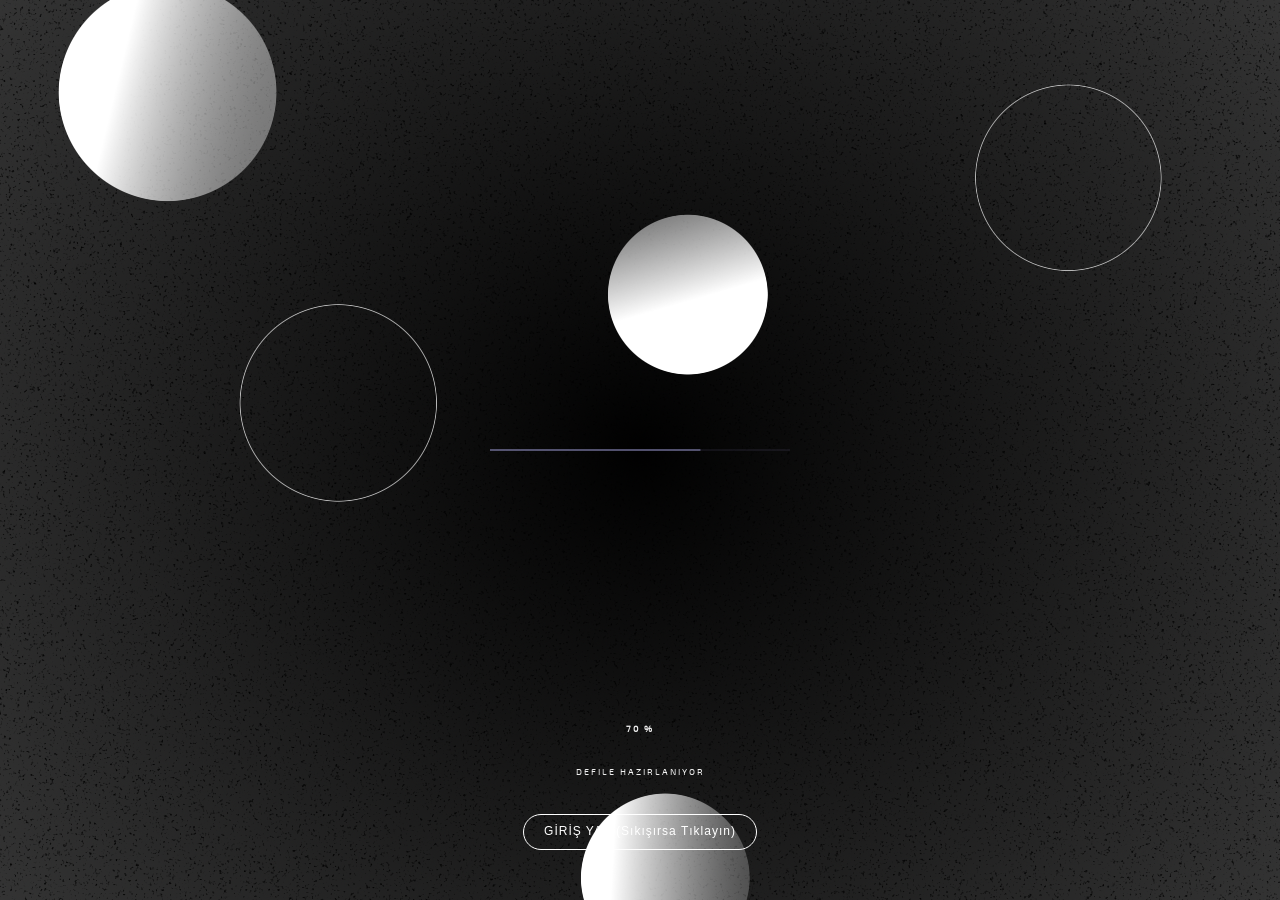
==== commit 05be1c7e: "Fix mobile header overlap and Hakkimizda button clickability" ====
--- a/index.html
+++ b/index.html
@@ -1,4 +1,20 @@
-<!doctype html><html lang="en" class="no-js"><head><title>MİNA LİDYA - Mina Lidya Couture</title><meta charset="utf-8"><meta name="viewport" content="width=device-width,initial-scale=1,maximum-scale=1,user-scalable=no"><meta name="description" content="MİNA LİDYA ile podyuma hazır mısınız?."><link href="css2?family=Cardo:wght@400;700&display=block" rel="stylesheet"><script>function preventZoom(e){e.preventDefault(),document.body.style.zoom=1}Object.assign||document.documentElement.classList.add("not-supported not-supported--browser"),document.documentElement.classList.remove("no-js"),/(ipad|iphone|android)/i.test((navigator.userAgent||navigator.vendor).toLowerCase())?document.documentElement.classList.add("is-mobile"):document.documentElement.classList.add("is-desktop"),document.addEventListener("gesturestart",(e=>preventZoom(e))),document.addEventListener("gesturechange",(e=>preventZoom(e))),document.addEventListener("gestureend",(e=>preventZoom(e)))</script><meta name="robots" content="index,follow"><meta name="googlebot" content="index,follow"><meta name="google" content="notranslate"><link rel="icon" type="image/x-icon" href="assets/textures/logo.ico"><link rel="shortcut icon" href="assets/textures/logo.ico"><link rel="apple-touch-icon" href="assets/textures/logo.ico"><meta name="apple-mobile-web-app-capable" content="yes"><meta name="mobile-web-app-capable" content="yes"><meta name="msapplication-config" content="./assets/images/favicon/browserconfig.xml"><meta name="application-name" content="Template"><meta name="msapplication-TileColor" content="#000000"><meta name="theme-color" content="#000000"><meta property="og:description" content="MİNA LİDYA muhteşem defile deneyimi."><meta property="og:image:alt" content="MİNA LİDYA"><meta property="og:image" content="https://"><meta property="og:locale" content="en_US"><meta property="og:site_name" content="MİNA LİDYA"><meta property="og:title" content="MİNA LİDYA"><meta property="og:type" content="website"><meta property="og:url" content="https://minalidya.wedding/"><meta name="twitter:card" content="summary_large_image"><meta name="twitter:site" content="@"><meta name="twitter:description" content="MİNA LİDYA muhteşem defile deneyimi."><meta name="twitter:image:alt" content="MİNA LİDYA"><meta name="twitter:image" content=""><meta name="twitter:title" content="MİNA LİDYA"><meta name="twitter:url" content="https://minalidya.wedding/"><script type="module" crossorigin="" src="index.48ab324d.js"></script><link rel="stylesheet" href="index.2d01e6cc.css"></head><body><canvas id="canvas"></canvas><div id="ui"><section class="page" id="page--preloader"><div id="preloader-bar"><div id="preloader-bar--loader"></div><div id="preloader-bar--background"></div></div><div id="preloader-explanations"><div class="preloader-explanations--container"><p id="preloader-percentage">0 %</p></div><div class="preloader-explanations--container"><p id="preloader-explanation">Defile hazırlanıyor</p></div><div id="skip-preloader" style="display:none; cursor:pointer; margin-top:20px; font-family: sans-serif; color:white; border:1px solid white; padding:10px 20px; border-radius:30px; font-size:12px; letter-spacing:1px; z-index:100; position:relative;">GİRİŞ YAP (Sıkışırsa Tıklayın)</div></div></section><header><div style="mix-blend-mode:difference; z-index:1000; pointer-events:auto; padding:20px;"><a href="https://minalidya.com" target="_blank" style="text-decoration:none;"><h1 style="font-family:'Italiana', serif; font-size:62px; color:white; font-weight:bold; letter-spacing:6px; margin:0; line-height:1;">MİNA LİDYA</h1></a></div><div class="header-more"><div class="header-more--audio"><div id="audio-btn" class="control__content link"><div class="audio__bar"></div><div class="audio__bar"></div><div class="audio__bar"></div><div class="audio__bar"></div></div></div><div class="header-more--about"><h3>Hakkımızda</h3></div></div></header><div id="intro"><h1 split-by="letter">MİNA  LİDYA</h1><h1 split-by="letter">DEFİLE  DENEYİMİ</h1></div><div id="snapshot"><div id="snapshot-frame"><div id="snapshot-frame--content"><div class="camera--background"></div><div class="camera--corners"><div class="camera-corner corner--1"></div><div class="camera-corner corner--2"></div><div class="camera-corner corner--3"></div><div class="camera-corner corner--4"></div></div><div class="camera--icon"><div class="camera--icon--content"><div class="battery-part battery-part--1"></div><div class="battery-part battery-part--2"></div><div class="battery-part battery-charge battery-charge--1"></div><div class="battery-part battery-charge battery-charge--2"></div><div class="battery-part battery-charge battery-charge--3"></div></div></div></div></div><div id="snapshot-btn"><button id="snapshot-exit--close-btn" class="btn--secondary btn"><span class="btn--bg"></span> <span class="btn--circle circle-left"></span> <span class="btn--circle circle-right"></span> <span class="btn--hoverCircle hoverCircle" style="--slist:#000000,#000000"></span> <span class="btn--label"><span class="btn--label__masked"><h3>KAPAT</h3></span></span></button> <button id="snapshot-take--picture-btn" class="btn--primary btn"><span class="btn--bg" style="--slist:#17171a,#1a1d20"></span> <span class="btn--circle circle-left" style="--slist:#17171a,#1a1d20"></span> <span class="btn--circle circle-right" style="--slist:#17171a,#1a1d20"></span> <span class="btn--hoverCircle hoverCircle" style="--slist:#000000,#000000"></span> <span class="btn--label"><span class="btn--label__masked"><h3>FOTOĞRAF ÇEK</h3></span></span></button></div></div><div id="style-name_wrapper"><div id="style-name"></div></div><div id="footer"><div id="menu"><div id="camera-view" class="menu-element"><p>Otomatik Kamera</p><div class="menu-icon"><div class="circle"></div><svg xmlns="http://www.w3.org/2000/svg" width="24" height="24" viewbox="0 0 24 24"><path d="M5 4h-3v-1h3v1zm10.93 0l.812 1.219c.743 1.115 1.987 1.781 3.328 1.781h1.93v13h-20v-13h3.93c1.341 0 2.585-.666 3.328-1.781l.812-1.219h5.86zm1.07-2h-8l-1.406 2.109c-.371.557-.995.891-1.664.891h-5.93v17h24v-17h-3.93c-.669 0-1.293-.334-1.664-.891l-1.406-2.109zm-11 8c0-.552-.447-1-1-1s-1 .448-1 1 .447 1 1 1 1-.448 1-1zm7 0c1.654 0 3 1.346 3 3s-1.346 3-3 3-3-1.346-3-3 1.346-3 3-3zm0-2c-2.761 0-5 2.239-5 5s2.239 5 5 5 5-2.239 5-5-2.239-5-5-5z"></path></svg></div></div><div id="orbit-view" class="menu-element"><p>SERBEST KAMERA</p><div class="menu-icon"><div class="circle"></div><svg xmlns="http://www.w3.org/2000/svg" width="24" height="24" viewbox="0 0 24 24"><path d="M12 0l-11 6v12.131l11 5.869 11-5.869v-12.066l-11-6.065zm-1 21.2l-6.664-3.555 4.201-2.801c1.08-.719-.066-2.359-1.243-1.575l-4.294 2.862v-7.901l8 4.363v8.607zm-6.867-14.63l6.867-3.746v4.426c0 1.323 2 1.324 2 0v-4.415l6.91 3.811-7.905 4.218-7.872-4.294zm8.867 6.03l8-4.269v7.8l-4.263-2.842c-1.181-.785-2.323.855-1.245 1.574l4.172 2.781-6.664 3.556v-8.6z"></path></svg></div></div><div id="led-lights" class="menu-element"><p>PODYUM RENGİ</p><div class="menu-icon"><div class="circle"></div><svg xmlns="http://www.w3.org/2000/svg" width="24" height="24" viewbox="0 0 24 24"><path d="M12 2c5.514 0 10 4.486 10 10s-4.486 10-10 10-10-4.486-10-10 4.486-10 10-10zm0-2c-6.627 0-12 5.373-12 12s5.373 12 12 12 12-5.373 12-12-5.373-12-12-12zm3 12c0 1.657-1.344 3-3 3s-3-1.343-3-3 1.344-3 3-3 3 1.343 3 3zm-3 5c-.553 0-1 .448-1 1s.447 1 1 1 1-.448 1-1-.447-1-1-1zm-5-5c0 .552-.447 1-1 1s-1-.448-1-1 .447-1 1-1 1 .448 1 1zm6-6c0 .552-.447 1-1 1s-1-.448-1-1 .447-1 1-1 1 .448 1 1zm6 6c0 .552-.447 1-1 1s-1-.448-1-1 .447-1 1-1 1 .448 1 1zm-3 3c-.553 0-1 .448-1 1s.447 1 1 1 1-.448 1-1-.447-1-1-1zm-8 0c-.553 0-1 .448-1 1s.447 1 1 1 1-.448 1-1-.447-1-1-1zm0-8c-.553 0-1 .448-1 1s.447 1 1 1 1-.448 1-1-.447-1-1-1zm8 0c-.553 0-1 .448-1 1s.447 1 1 1 1-.448 1-1-.447-1-1-1z"></path></svg></div></div></div></div><div id="about"><div id="about-exit"><div id="about-exit--close-btn" class="has-rollover-audio"><div class="bar"></div><div class="bar"></div><svg class="polygon" width="35" height="35" viewbox="0 0 35 35" fill="none" xmlns="http://www.w3.org/2000/svg"><path opacity="0.8" d="M21.9068 1H13.0932L5.40683 5.40683L1 13.0932V21.9068L5.40683 29.5932L13.0932 34H21.9068L29.5932 29.5932L34 21.9068V13.0932L29.5932 5.40683L21.9068 1Z" stroke="#959292" stroke-miterlimit="10"></path></svg></div></div><div id="about-content-title"><h1 split-by="word" letter-animation="fadeIn" class="about-title">Mina Lidya- Haute Couture, İnegöl Mağaza & Valencia Atelier. Kişiye özel tasarım gelinlikler .</h1><p split-by="word" letter-animation="fadeIn">Online Couture hizmetimizle, gelinliğinizin her detayını kişiselleştirme fırsatına sahip olacak, Mina Lidya Couture koleksiyonunu tanımlayan zarafet ve kadınsılığı kucaklayacaksınız.
+<!doctype html><html lang="en" class="no-js"><head><title>MİNA LİDYA - Mina Lidya Couture</title><meta charset="utf-8"><meta name="viewport" content="width=device-width,initial-scale=1,maximum-scale=1,user-scalable=no"><meta name="description" content="MİNA LİDYA ile podyuma hazır mısınız?."><link href="css2?family=Cardo:wght@400;700&display=block" rel="stylesheet"><script>function preventZoom(e){e.preventDefault(),document.body.style.zoom=1}Object.assign||document.documentElement.classList.add("not-supported not-supported--browser"),document.documentElement.classList.remove("no-js"),/(ipad|iphone|android)/i.test((navigator.userAgent||navigator.vendor).toLowerCase())?document.documentElement.classList.add("is-mobile"):document.documentElement.classList.add("is-desktop"),document.addEventListener("gesturestart",(e=>preventZoom(e))),document.addEventListener("gesturechange",(e=>preventZoom(e))),document.addEventListener("gestureend",(e=>preventZoom(e)))</script><meta name="robots" content="index,follow"><meta name="googlebot" content="index,follow"><meta name="google" content="notranslate"><link rel="icon" type="image/x-icon" href="assets/textures/logo.ico"><link rel="shortcut icon" href="assets/textures/logo.ico"><link rel="apple-touch-icon" href="assets/textures/logo.ico"><meta name="apple-mobile-web-app-capable" content="yes"><meta name="mobile-web-app-capable" content="yes"><meta name="msapplication-config" content="./assets/images/favicon/browserconfig.xml"><meta name="application-name" content="Template"><meta name="msapplication-TileColor" content="#000000"><meta name="theme-color" content="#000000"><meta property="og:description" content="MİNA LİDYA muhteşem defile deneyimi."><meta property="og:image:alt" content="MİNA LİDYA"><meta property="og:image" content="https://"><meta property="og:locale" content="en_US"><meta property="og:site_name" content="MİNA LİDYA"><meta property="og:title" content="MİNA LİDYA"><meta property="og:type" content="website"><meta property="og:url" content="https://minalidya.wedding/"><meta name="twitter:card" content="summary_large_image"><meta name="twitter:site" content="@"><meta name="twitter:description" content="MİNA LİDYA muhteşem defile deneyimi."><meta name="twitter:image:alt" content="MİNA LİDYA"><meta name="twitter:image" content=""><meta name="twitter:title" content="MİNA LİDYA"><meta name="twitter:url" content="https://minalidya.wedding/"><script type="module" crossorigin="" src="index.48ab324d.js"></script><link rel="stylesheet" href="index.2d01e6cc.css">
+<style>
+  @media screen and (max-width: 812px) {
+    .logo-container h1 {
+      font-size: 32px !important;
+      letter-spacing: 3px !important;
+    }
+    .logo-container {
+      padding: 10px !important;
+    }
+    .header-more {
+      z-index: 1001 !important;
+      pointer-events: auto !important;
+    }
+  }
+</style>
+</head><body><canvas id="canvas"></canvas><div id="ui"><section class="page" id="page--preloader"><div id="preloader-bar"><div id="preloader-bar--loader"></div><div id="preloader-bar--background"></div></div><div id="preloader-explanations"><div class="preloader-explanations--container"><p id="preloader-percentage">0 %</p></div><div class="preloader-explanations--container"><p id="preloader-explanation">Defile hazırlanıyor</p></div><div id="skip-preloader" style="display:none; cursor:pointer; margin-top:20px; font-family: sans-serif; color:white; border:1px solid white; padding:10px 20px; border-radius:30px; font-size:12px; letter-spacing:1px; z-index:100; position:relative;">GİRİŞ YAP (Sıkışırsa Tıklayın)</div></div></section><header><div class="logo-container" style="display:inline-block; mix-blend-mode:difference; z-index:10; pointer-events:auto; padding:20px; width:fit-content;"><a href="https://minalidya.com" target="_blank" style="text-decoration:none;"><h1 style="font-family:'Italiana', serif; font-size:62px; color:white; font-weight:bold; letter-spacing:6px; margin:0; line-height:1;">MİNA LİDYA</h1></a></div><div class="header-more"><div class="header-more--audio"><div id="audio-btn" class="control__content link"><div class="audio__bar"></div><div class="audio__bar"></div><div class="audio__bar"></div><div class="audio__bar"></div></div></div><div class="header-more--about"><h3>Hakkımızda</h3></div></div></header><div id="intro"><h1 split-by="letter">MİNA  LİDYA</h1><h1 split-by="letter">DEFİLE  DENEYİMİ</h1></div><div id="snapshot"><div id="snapshot-frame"><div id="snapshot-frame--content"><div class="camera--background"></div><div class="camera--corners"><div class="camera-corner corner--1"></div><div class="camera-corner corner--2"></div><div class="camera-corner corner--3"></div><div class="camera-corner corner--4"></div></div><div class="camera--icon"><div class="camera--icon--content"><div class="battery-part battery-part--1"></div><div class="battery-part battery-part--2"></div><div class="battery-part battery-charge battery-charge--1"></div><div class="battery-part battery-charge battery-charge--2"></div><div class="battery-part battery-charge battery-charge--3"></div></div></div></div></div><div id="snapshot-btn"><button id="snapshot-exit--close-btn" class="btn--secondary btn"><span class="btn--bg"></span> <span class="btn--circle circle-left"></span> <span class="btn--circle circle-right"></span> <span class="btn--hoverCircle hoverCircle" style="--slist:#000000,#000000"></span> <span class="btn--label"><span class="btn--label__masked"><h3>KAPAT</h3></span></span></button> <button id="snapshot-take--picture-btn" class="btn--primary btn"><span class="btn--bg" style="--slist:#17171a,#1a1d20"></span> <span class="btn--circle circle-left" style="--slist:#17171a,#1a1d20"></span> <span class="btn--circle circle-right" style="--slist:#17171a,#1a1d20"></span> <span class="btn--hoverCircle hoverCircle" style="--slist:#000000,#000000"></span> <span class="btn--label"><span class="btn--label__masked"><h3>FOTOĞRAF ÇEK</h3></span></span></button></div></div><div id="style-name_wrapper"><div id="style-name"></div></div><div id="footer"><div id="menu"><div id="camera-view" class="menu-element"><p>Otomatik Kamera</p><div class="menu-icon"><div class="circle"></div><svg xmlns="http://www.w3.org/2000/svg" width="24" height="24" viewbox="0 0 24 24"><path d="M5 4h-3v-1h3v1zm10.93 0l.812 1.219c.743 1.115 1.987 1.781 3.328 1.781h1.93v13h-20v-13h3.93c1.341 0 2.585-.666 3.328-1.781l.812-1.219h5.86zm1.07-2h-8l-1.406 2.109c-.371.557-.995.891-1.664.891h-5.93v17h24v-17h-3.93c-.669 0-1.293-.334-1.664-.891l-1.406-2.109zm-11 8c0-.552-.447-1-1-1s-1 .448-1 1 .447 1 1 1 1-.448 1-1zm7 0c1.654 0 3 1.346 3 3s-1.346 3-3 3-3-1.346-3-3 1.346-3 3-3zm0-2c-2.761 0-5 2.239-5 5s2.239 5 5 5 5-2.239 5-5-2.239-5-5-5z"></path></svg></div></div><div id="orbit-view" class="menu-element"><p>SERBEST KAMERA</p><div class="menu-icon"><div class="circle"></div><svg xmlns="http://www.w3.org/2000/svg" width="24" height="24" viewbox="0 0 24 24"><path d="M12 0l-11 6v12.131l11 5.869 11-5.869v-12.066l-11-6.065zm-1 21.2l-6.664-3.555 4.201-2.801c1.08-.719-.066-2.359-1.243-1.575l-4.294 2.862v-7.901l8 4.363v8.607zm-6.867-14.63l6.867-3.746v4.426c0 1.323 2 1.324 2 0v-4.415l6.91 3.811-7.905 4.218-7.872-4.294zm8.867 6.03l8-4.269v7.8l-4.263-2.842c-1.181-.785-2.323.855-1.245 1.574l4.172 2.781-6.664 3.556v-8.6z"></path></svg></div></div><div id="led-lights" class="menu-element"><p>PODYUM RENGİ</p><div class="menu-icon"><div class="circle"></div><svg xmlns="http://www.w3.org/2000/svg" width="24" height="24" viewbox="0 0 24 24"><path d="M12 2c5.514 0 10 4.486 10 10s-4.486 10-10 10-10-4.486-10-10 4.486-10 10-10zm0-2c-6.627 0-12 5.373-12 12s5.373 12 12 12 12-5.373 12-12-5.373-12-12-12zm3 12c0 1.657-1.344 3-3 3s-3-1.343-3-3 1.344-3 3-3 3 1.343 3 3zm-3 5c-.553 0-1 .448-1 1s.447 1 1 1 1-.448 1-1-.447-1-1-1zm-5-5c0 .552-.447 1-1 1s-1-.448-1-1 .447-1 1-1 1 .448 1 1zm6-6c0 .552-.447 1-1 1s-1-.448-1-1 .447-1 1-1 1 .448 1 1zm6 6c0 .552-.447 1-1 1s-1-.448-1-1 .447-1 1-1 1 .448 1 1zm-3 3c-.553 0-1 .448-1 1s.447 1 1 1 1-.448 1-1-.447-1-1-1zm-8 0c-.553 0-1 .448-1 1s.447 1 1 1 1-.448 1-1-.447-1-1-1zm0-8c-.553 0-1 .448-1 1s.447 1 1 1 1-.448 1-1-.447-1-1-1zm8 0c-.553 0-1 .448-1 1s.447 1 1 1 1-.448 1-1-.447-1-1-1z"></path></svg></div></div></div></div><div id="about"><div id="about-exit"><div id="about-exit--close-btn" class="has-rollover-audio"><div class="bar"></div><div class="bar"></div><svg class="polygon" width="35" height="35" viewbox="0 0 35 35" fill="none" xmlns="http://www.w3.org/2000/svg"><path opacity="0.8" d="M21.9068 1H13.0932L5.40683 5.40683L1 13.0932V21.9068L5.40683 29.5932L13.0932 34H21.9068L29.5932 29.5932L34 21.9068V13.0932L29.5932 5.40683L21.9068 1Z" stroke="#959292" stroke-miterlimit="10"></path></svg></div></div><div id="about-content-title"><h1 split-by="word" letter-animation="fadeIn" class="about-title">Mina Lidya- Haute Couture, İnegöl Mağaza & Valencia Atelier. Kişiye özel tasarım gelinlikler .</h1><p split-by="word" letter-animation="fadeIn">Online Couture hizmetimizle, gelinliğinizin her detayını kişiselleştirme fırsatına sahip olacak, Mina Lidya Couture koleksiyonunu tanımlayan zarafet ve kadınsılığı kucaklayacaksınız.
 
 Kavisleri mükemmel yapılandırılmış korsajlar ve stilden ödün vermeden konfor sağlayan akıcı kumaşlarla düzleştirmek için tasarlanmış özel Büyük Beden koleksiyonumuzla her silueti kutluyoruz.
 
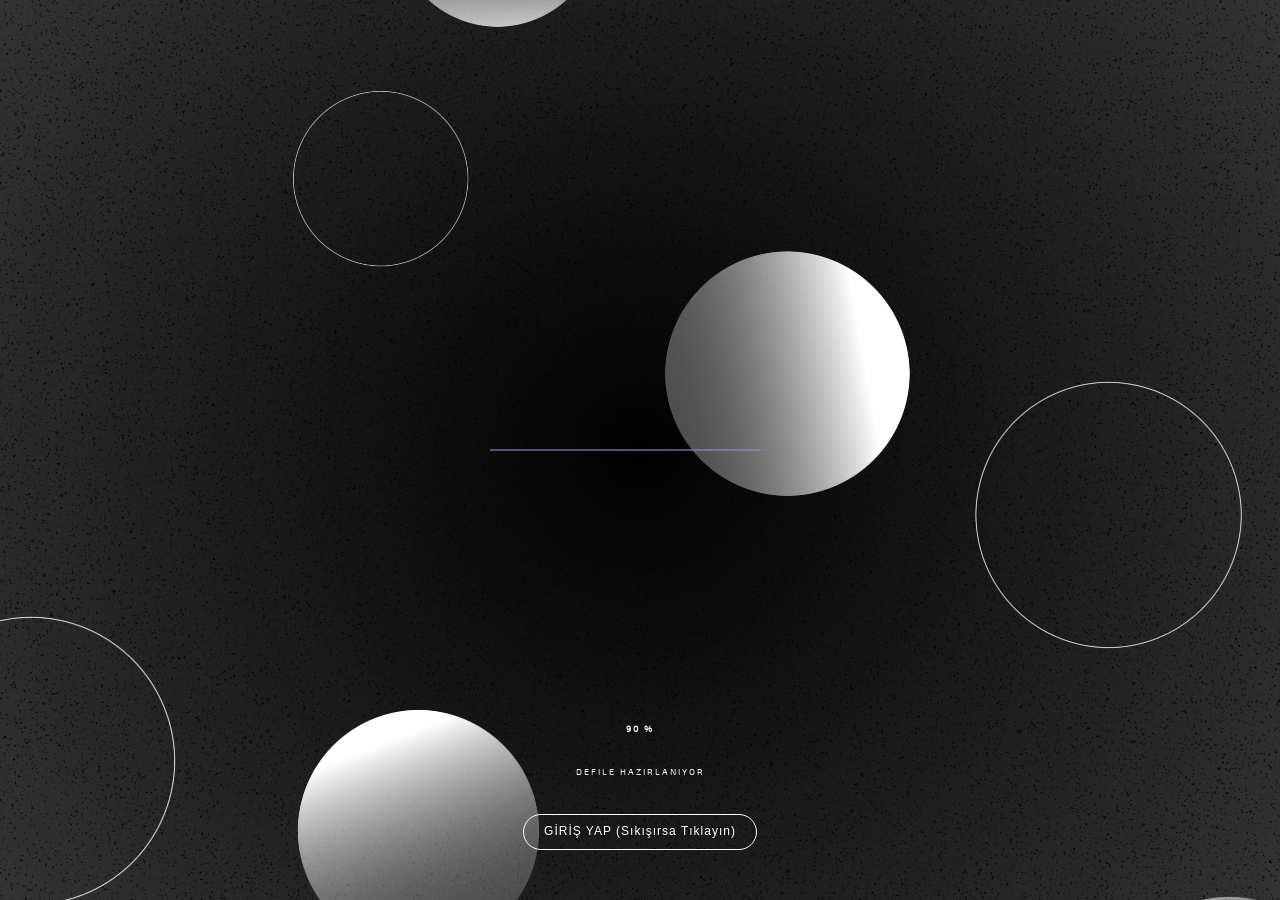
==== commit 1d912cef: "Aggressive fix for mobile Hakkimizda button clickability" ====
--- a/index.html
+++ b/index.html
@@ -1,24 +1,38 @@
 <!doctype html><html lang="en" class="no-js"><head><title>MİNA LİDYA - Mina Lidya Couture</title><meta charset="utf-8"><meta name="viewport" content="width=device-width,initial-scale=1,maximum-scale=1,user-scalable=no"><meta name="description" content="MİNA LİDYA ile podyuma hazır mısınız?."><link href="css2?family=Cardo:wght@400;700&display=block" rel="stylesheet"><script>function preventZoom(e){e.preventDefault(),document.body.style.zoom=1}Object.assign||document.documentElement.classList.add("not-supported not-supported--browser"),document.documentElement.classList.remove("no-js"),/(ipad|iphone|android)/i.test((navigator.userAgent||navigator.vendor).toLowerCase())?document.documentElement.classList.add("is-mobile"):document.documentElement.classList.add("is-desktop"),document.addEventListener("gesturestart",(e=>preventZoom(e))),document.addEventListener("gesturechange",(e=>preventZoom(e))),document.addEventListener("gestureend",(e=>preventZoom(e)))</script><meta name="robots" content="index,follow"><meta name="googlebot" content="index,follow"><meta name="google" content="notranslate"><link rel="icon" type="image/x-icon" href="assets/textures/logo.ico"><link rel="shortcut icon" href="assets/textures/logo.ico"><link rel="apple-touch-icon" href="assets/textures/logo.ico"><meta name="apple-mobile-web-app-capable" content="yes"><meta name="mobile-web-app-capable" content="yes"><meta name="msapplication-config" content="./assets/images/favicon/browserconfig.xml"><meta name="application-name" content="Template"><meta name="msapplication-TileColor" content="#000000"><meta name="theme-color" content="#000000"><meta property="og:description" content="MİNA LİDYA muhteşem defile deneyimi."><meta property="og:image:alt" content="MİNA LİDYA"><meta property="og:image" content="https://"><meta property="og:locale" content="en_US"><meta property="og:site_name" content="MİNA LİDYA"><meta property="og:title" content="MİNA LİDYA"><meta property="og:type" content="website"><meta property="og:url" content="https://minalidya.wedding/"><meta name="twitter:card" content="summary_large_image"><meta name="twitter:site" content="@"><meta name="twitter:description" content="MİNA LİDYA muhteşem defile deneyimi."><meta name="twitter:image:alt" content="MİNA LİDYA"><meta name="twitter:image" content=""><meta name="twitter:title" content="MİNA LİDYA"><meta name="twitter:url" content="https://minalidya.wedding/"><script type="module" crossorigin="" src="index.48ab324d.js"></script><link rel="stylesheet" href="index.2d01e6cc.css">
-<style>
+
+<style id="mobile-header-fix">
   @media screen and (max-width: 812px) {
     .logo-container h1 {
-      font-size: 32px !important;
-      letter-spacing: 3px !important;
+      font-size: 28px !important;
+      letter-spacing: 2px !important;
+      margin: 0 !important;
     }
     .logo-container {
-      padding: 10px !important;
+      padding: 15px !important;
+      max-width: 70vw !important;
+      overflow: hidden !important;
     }
     .header-more {
-      z-index: 1001 !important;
+      z-index: 9999 !important;
+      pointer-events: auto !important;
+      position: fixed !important;
+      top: 15px !important;
+      right: 15px !important;
+      display: flex !important;
+      opacity: 1 !important;
+      visibility: visible !important;
+    }
+    .header-more--about {
       pointer-events: auto !important;
     }
   }
 </style>
-</head><body><canvas id="canvas"></canvas><div id="ui"><section class="page" id="page--preloader"><div id="preloader-bar"><div id="preloader-bar--loader"></div><div id="preloader-bar--background"></div></div><div id="preloader-explanations"><div class="preloader-explanations--container"><p id="preloader-percentage">0 %</p></div><div class="preloader-explanations--container"><p id="preloader-explanation">Defile hazırlanıyor</p></div><div id="skip-preloader" style="display:none; cursor:pointer; margin-top:20px; font-family: sans-serif; color:white; border:1px solid white; padding:10px 20px; border-radius:30px; font-size:12px; letter-spacing:1px; z-index:100; position:relative;">GİRİŞ YAP (Sıkışırsa Tıklayın)</div></div></section><header><div class="logo-container" style="display:inline-block; mix-blend-mode:difference; z-index:10; pointer-events:auto; padding:20px; width:fit-content;"><a href="https://minalidya.com" target="_blank" style="text-decoration:none;"><h1 style="font-family:'Italiana', serif; font-size:62px; color:white; font-weight:bold; letter-spacing:6px; margin:0; line-height:1;">MİNA LİDYA</h1></a></div><div class="header-more"><div class="header-more--audio"><div id="audio-btn" class="control__content link"><div class="audio__bar"></div><div class="audio__bar"></div><div class="audio__bar"></div><div class="audio__bar"></div></div></div><div class="header-more--about"><h3>Hakkımızda</h3></div></div></header><div id="intro"><h1 split-by="letter">MİNA  LİDYA</h1><h1 split-by="letter">DEFİLE  DENEYİMİ</h1></div><div id="snapshot"><div id="snapshot-frame"><div id="snapshot-frame--content"><div class="camera--background"></div><div class="camera--corners"><div class="camera-corner corner--1"></div><div class="camera-corner corner--2"></div><div class="camera-corner corner--3"></div><div class="camera-corner corner--4"></div></div><div class="camera--icon"><div class="camera--icon--content"><div class="battery-part battery-part--1"></div><div class="battery-part battery-part--2"></div><div class="battery-part battery-charge battery-charge--1"></div><div class="battery-part battery-charge battery-charge--2"></div><div class="battery-part battery-charge battery-charge--3"></div></div></div></div></div><div id="snapshot-btn"><button id="snapshot-exit--close-btn" class="btn--secondary btn"><span class="btn--bg"></span> <span class="btn--circle circle-left"></span> <span class="btn--circle circle-right"></span> <span class="btn--hoverCircle hoverCircle" style="--slist:#000000,#000000"></span> <span class="btn--label"><span class="btn--label__masked"><h3>KAPAT</h3></span></span></button> <button id="snapshot-take--picture-btn" class="btn--primary btn"><span class="btn--bg" style="--slist:#17171a,#1a1d20"></span> <span class="btn--circle circle-left" style="--slist:#17171a,#1a1d20"></span> <span class="btn--circle circle-right" style="--slist:#17171a,#1a1d20"></span> <span class="btn--hoverCircle hoverCircle" style="--slist:#000000,#000000"></span> <span class="btn--label"><span class="btn--label__masked"><h3>FOTOĞRAF ÇEK</h3></span></span></button></div></div><div id="style-name_wrapper"><div id="style-name"></div></div><div id="footer"><div id="menu"><div id="camera-view" class="menu-element"><p>Otomatik Kamera</p><div class="menu-icon"><div class="circle"></div><svg xmlns="http://www.w3.org/2000/svg" width="24" height="24" viewbox="0 0 24 24"><path d="M5 4h-3v-1h3v1zm10.93 0l.812 1.219c.743 1.115 1.987 1.781 3.328 1.781h1.93v13h-20v-13h3.93c1.341 0 2.585-.666 3.328-1.781l.812-1.219h5.86zm1.07-2h-8l-1.406 2.109c-.371.557-.995.891-1.664.891h-5.93v17h24v-17h-3.93c-.669 0-1.293-.334-1.664-.891l-1.406-2.109zm-11 8c0-.552-.447-1-1-1s-1 .448-1 1 .447 1 1 1 1-.448 1-1zm7 0c1.654 0 3 1.346 3 3s-1.346 3-3 3-3-1.346-3-3 1.346-3 3-3zm0-2c-2.761 0-5 2.239-5 5s2.239 5 5 5 5-2.239 5-5-2.239-5-5-5z"></path></svg></div></div><div id="orbit-view" class="menu-element"><p>SERBEST KAMERA</p><div class="menu-icon"><div class="circle"></div><svg xmlns="http://www.w3.org/2000/svg" width="24" height="24" viewbox="0 0 24 24"><path d="M12 0l-11 6v12.131l11 5.869 11-5.869v-12.066l-11-6.065zm-1 21.2l-6.664-3.555 4.201-2.801c1.08-.719-.066-2.359-1.243-1.575l-4.294 2.862v-7.901l8 4.363v8.607zm-6.867-14.63l6.867-3.746v4.426c0 1.323 2 1.324 2 0v-4.415l6.91 3.811-7.905 4.218-7.872-4.294zm8.867 6.03l8-4.269v7.8l-4.263-2.842c-1.181-.785-2.323.855-1.245 1.574l4.172 2.781-6.664 3.556v-8.6z"></path></svg></div></div><div id="led-lights" class="menu-element"><p>PODYUM RENGİ</p><div class="menu-icon"><div class="circle"></div><svg xmlns="http://www.w3.org/2000/svg" width="24" height="24" viewbox="0 0 24 24"><path d="M12 2c5.514 0 10 4.486 10 10s-4.486 10-10 10-10-4.486-10-10 4.486-10 10-10zm0-2c-6.627 0-12 5.373-12 12s5.373 12 12 12 12-5.373 12-12-5.373-12-12-12zm3 12c0 1.657-1.344 3-3 3s-3-1.343-3-3 1.344-3 3-3 3 1.343 3 3zm-3 5c-.553 0-1 .448-1 1s.447 1 1 1 1-.448 1-1-.447-1-1-1zm-5-5c0 .552-.447 1-1 1s-1-.448-1-1 .447-1 1-1 1 .448 1 1zm6-6c0 .552-.447 1-1 1s-1-.448-1-1 .447-1 1-1 1 .448 1 1zm6 6c0 .552-.447 1-1 1s-1-.448-1-1 .447-1 1-1 1 .448 1 1zm-3 3c-.553 0-1 .448-1 1s.447 1 1 1 1-.448 1-1-.447-1-1-1zm-8 0c-.553 0-1 .448-1 1s.447 1 1 1 1-.448 1-1-.447-1-1-1zm0-8c-.553 0-1 .448-1 1s.447 1 1 1 1-.448 1-1-.447-1-1-1zm8 0c-.553 0-1 .448-1 1s.447 1 1 1 1-.448 1-1-.447-1-1-1z"></path></svg></div></div></div></div><div id="about"><div id="about-exit"><div id="about-exit--close-btn" class="has-rollover-audio"><div class="bar"></div><div class="bar"></div><svg class="polygon" width="35" height="35" viewbox="0 0 35 35" fill="none" xmlns="http://www.w3.org/2000/svg"><path opacity="0.8" d="M21.9068 1H13.0932L5.40683 5.40683L1 13.0932V21.9068L5.40683 29.5932L13.0932 34H21.9068L29.5932 29.5932L34 21.9068V13.0932L29.5932 5.40683L21.9068 1Z" stroke="#959292" stroke-miterlimit="10"></path></svg></div></div><div id="about-content-title"><h1 split-by="word" letter-animation="fadeIn" class="about-title">Mina Lidya- Haute Couture, İnegöl Mağaza & Valencia Atelier. Kişiye özel tasarım gelinlikler .</h1><p split-by="word" letter-animation="fadeIn">Online Couture hizmetimizle, gelinliğinizin her detayını kişiselleştirme fırsatına sahip olacak, Mina Lidya Couture koleksiyonunu tanımlayan zarafet ve kadınsılığı kucaklayacaksınız.
+
+</head><body><canvas id="canvas"></canvas><div id="ui"><section class="page" id="page--preloader"><div id="preloader-bar"><div id="preloader-bar--loader"></div><div id="preloader-bar--background"></div></div><div id="preloader-explanations"><div class="preloader-explanations--container"><p id="preloader-percentage">0 %</p></div><div class="preloader-explanations--container"><p id="preloader-explanation">Defile hazırlanıyor</p></div><div id="skip-preloader" style="display:none; cursor:pointer; margin-top:20px; font-family: sans-serif; color:white; border:1px solid white; padding:10px 20px; border-radius:30px; font-size:12px; letter-spacing:1px; z-index:100; position:relative;">GİRİŞ YAP (Sıkışırsa Tıklayın)</div></div></section><header><div class="logo-container" style="display:inline-block; mix-blend-mode:difference; z-index:10; pointer-events:none; padding:20px; width:fit-content;"><a href="https://minalidya.com" style="pointer-events:auto;" target="_blank" style="text-decoration:none;"><h1 style="font-family:'Italiana', serif; font-size:62px; color:white; font-weight:bold; letter-spacing:6px; margin:0; line-height:1;">MİNA LİDYA</h1></a></div><div class="header-more"><div class="header-more--audio"><div id="audio-btn" class="control__content link"><div class="audio__bar"></div><div class="audio__bar"></div><div class="audio__bar"></div><div class="audio__bar"></div></div></div><div class="header-more--about"><h3>Hakkımızda</h3></div></div></header><div id="intro"><h1 split-by="letter">MİNA  LİDYA</h1><h1 split-by="letter">DEFİLE  DENEYİMİ</h1></div><div id="snapshot"><div id="snapshot-frame"><div id="snapshot-frame--content"><div class="camera--background"></div><div class="camera--corners"><div class="camera-corner corner--1"></div><div class="camera-corner corner--2"></div><div class="camera-corner corner--3"></div><div class="camera-corner corner--4"></div></div><div class="camera--icon"><div class="camera--icon--content"><div class="battery-part battery-part--1"></div><div class="battery-part battery-part--2"></div><div class="battery-part battery-charge battery-charge--1"></div><div class="battery-part battery-charge battery-charge--2"></div><div class="battery-part battery-charge battery-charge--3"></div></div></div></div></div><div id="snapshot-btn"><button id="snapshot-exit--close-btn" class="btn--secondary btn"><span class="btn--bg"></span> <span class="btn--circle circle-left"></span> <span class="btn--circle circle-right"></span> <span class="btn--hoverCircle hoverCircle" style="--slist:#000000,#000000"></span> <span class="btn--label"><span class="btn--label__masked"><h3>KAPAT</h3></span></span></button> <button id="snapshot-take--picture-btn" class="btn--primary btn"><span class="btn--bg" style="--slist:#17171a,#1a1d20"></span> <span class="btn--circle circle-left" style="--slist:#17171a,#1a1d20"></span> <span class="btn--circle circle-right" style="--slist:#17171a,#1a1d20"></span> <span class="btn--hoverCircle hoverCircle" style="--slist:#000000,#000000"></span> <span class="btn--label"><span class="btn--label__masked"><h3>FOTOĞRAF ÇEK</h3></span></span></button></div></div><div id="style-name_wrapper"><div id="style-name"></div></div><div id="footer"><div id="menu"><div id="camera-view" class="menu-element"><p>Otomatik Kamera</p><div class="menu-icon"><div class="circle"></div><svg xmlns="http://www.w3.org/2000/svg" width="24" height="24" viewbox="0 0 24 24"><path d="M5 4h-3v-1h3v1zm10.93 0l.812 1.219c.743 1.115 1.987 1.781 3.328 1.781h1.93v13h-20v-13h3.93c1.341 0 2.585-.666 3.328-1.781l.812-1.219h5.86zm1.07-2h-8l-1.406 2.109c-.371.557-.995.891-1.664.891h-5.93v17h24v-17h-3.93c-.669 0-1.293-.334-1.664-.891l-1.406-2.109zm-11 8c0-.552-.447-1-1-1s-1 .448-1 1 .447 1 1 1 1-.448 1-1zm7 0c1.654 0 3 1.346 3 3s-1.346 3-3 3-3-1.346-3-3 1.346-3 3-3zm0-2c-2.761 0-5 2.239-5 5s2.239 5 5 5 5-2.239 5-5-2.239-5-5-5z"></path></svg></div></div><div id="orbit-view" class="menu-element"><p>SERBEST KAMERA</p><div class="menu-icon"><div class="circle"></div><svg xmlns="http://www.w3.org/2000/svg" width="24" height="24" viewbox="0 0 24 24"><path d="M12 0l-11 6v12.131l11 5.869 11-5.869v-12.066l-11-6.065zm-1 21.2l-6.664-3.555 4.201-2.801c1.08-.719-.066-2.359-1.243-1.575l-4.294 2.862v-7.901l8 4.363v8.607zm-6.867-14.63l6.867-3.746v4.426c0 1.323 2 1.324 2 0v-4.415l6.91 3.811-7.905 4.218-7.872-4.294zm8.867 6.03l8-4.269v7.8l-4.263-2.842c-1.181-.785-2.323.855-1.245 1.574l4.172 2.781-6.664 3.556v-8.6z"></path></svg></div></div><div id="led-lights" class="menu-element"><p>PODYUM RENGİ</p><div class="menu-icon"><div class="circle"></div><svg xmlns="http://www.w3.org/2000/svg" width="24" height="24" viewbox="0 0 24 24"><path d="M12 2c5.514 0 10 4.486 10 10s-4.486 10-10 10-10-4.486-10-10 4.486-10 10-10zm0-2c-6.627 0-12 5.373-12 12s5.373 12 12 12 12-5.373 12-12-5.373-12-12-12zm3 12c0 1.657-1.344 3-3 3s-3-1.343-3-3 1.344-3 3-3 3 1.343 3 3zm-3 5c-.553 0-1 .448-1 1s.447 1 1 1 1-.448 1-1-.447-1-1-1zm-5-5c0 .552-.447 1-1 1s-1-.448-1-1 .447-1 1-1 1 .448 1 1zm6-6c0 .552-.447 1-1 1s-1-.448-1-1 .447-1 1-1 1 .448 1 1zm6 6c0 .552-.447 1-1 1s-1-.448-1-1 .447-1 1-1 1 .448 1 1zm-3 3c-.553 0-1 .448-1 1s.447 1 1 1 1-.448 1-1-.447-1-1-1zm-8 0c-.553 0-1 .448-1 1s.447 1 1 1 1-.448 1-1-.447-1-1-1zm0-8c-.553 0-1 .448-1 1s.447 1 1 1 1-.448 1-1-.447-1-1-1zm8 0c-.553 0-1 .448-1 1s.447 1 1 1 1-.448 1-1-.447-1-1-1z"></path></svg></div></div></div></div><div id="about"><div id="about-exit"><div id="about-exit--close-btn" class="has-rollover-audio"><div class="bar"></div><div class="bar"></div><svg class="polygon" width="35" height="35" viewbox="0 0 35 35" fill="none" xmlns="http://www.w3.org/2000/svg"><path opacity="0.8" d="M21.9068 1H13.0932L5.40683 5.40683L1 13.0932V21.9068L5.40683 29.5932L13.0932 34H21.9068L29.5932 29.5932L34 21.9068V13.0932L29.5932 5.40683L21.9068 1Z" stroke="#959292" stroke-miterlimit="10"></path></svg></div></div><div id="about-content-title"><h1 split-by="word" letter-animation="fadeIn" class="about-title">Mina Lidya- Haute Couture, İnegöl Mağaza & Valencia Atelier. Kişiye özel tasarım gelinlikler .</h1><p split-by="word" letter-animation="fadeIn">Online Couture hizmetimizle, gelinliğinizin her detayını kişiselleştirme fırsatına sahip olacak, Mina Lidya Couture koleksiyonunu tanımlayan zarafet ve kadınsılığı kucaklayacaksınız.
 
 Kavisleri mükemmel yapılandırılmış korsajlar ve stilden ödün vermeden konfor sağlayan akıcı kumaşlarla düzleştirmek için tasarlanmış özel Büyük Beden koleksiyonumuzla her silueti kutluyoruz.
 
-Vizyonunuzun canlandığı gerçek Kişiselleştirmeyi deneyimleyin. Yaka çizgilerini değiştirmekten ısmarlama nakışlar eklemeye kadar, zanaatkarlarımız son dikişine kadar benzersiz bir şekilde size ait bir elbise hazırlar.</p></div><div id="about-content-description"><div id="about-left-column"><div class="about-column--group"><h3 split-by="word" letter-animation="fadeIn">İLETİŞİM</h3><div class="detail-description"><p split-by="word" letter-animation="fadeIn"><a href="https://wa.me/905421131641" target="_blank">Whatsapp</a></p><p split-by="word" letter-animation="fadeIn"><a href="https://instagram.com/minalidyagelinlik" target="_blank">Instagram</a></p></div></div><div class="about-column--group"><h3 split-by="word" letter-animation="fadeIn">LINKLER</h3><div class="detail-description"><p split-by="word" letter-animation="fadeIn"><a href="https://minalidya.wedding" target="_blank"><svg xmlns="http://www.w3.org/2000/svg" width="11" height="11" fill="none"><path stroke="#fff" stroke-linecap="round" stroke-width="1.164" d="M9.969.656v7.76M9.97.656H2.208M9.969.656.656 9.97"></path></svg>mina lidya</a></p><p split-by="word" letter-animation="fadeIn"><a href="#" target="_blank"><svg xmlns="http://www.w3.org/2000/svg" width="11" height="11" fill="none"><path stroke="#fff" stroke-linecap="round" stroke-width="1.164" d="M9.969.656v7.76M9.97.656H2.208M9.969.656.656 9.97"></path></svg>mina lidya wedding</a></p></div></div><div class="about-column--group"><h3 split-by="word" letter-animation="fadeIn">Takip Edin</h3><div class="detail-socials"><p split-by="word" letter-animation="fadeIn"><a href="https://www.instagram.com/minalidyagelinlik" target="_blank"><svg xmlns="http://www.w3.org/2000/svg" width="16" height="16" fill="none"><path fill="#fff" fill-rule="evenodd" d="M8 2c-1.63 0-1.834.007-2.474.036-.638.03-1.075.13-1.456.28-.4.15-.763.386-1.063.691-.305.3-.541.662-.692 1.063-.148.381-.25.818-.279 1.457C2.007 6.167 2 6.37 2 8s.007 1.834.036 2.474c.03.638.13 1.075.28 1.456.15.4.386.763.691 1.063.3.305.662.541 1.063.692.381.148.818.25 1.456.279.64.03.844.036 2.474.036 1.63 0 1.834-.007 2.474-.036.638-.03 1.075-.13 1.456-.28.4-.15.763-.386 1.063-.691.305-.3.541-.662.692-1.063.148-.381.25-.818.279-1.456.03-.64.036-.844.036-2.474 0-1.63-.007-1.834-.036-2.474-.03-.638-.13-1.075-.28-1.456a2.94 2.94 0 0 0-.691-1.063 2.944 2.944 0 0 0-1.063-.692c-.381-.148-.818-.25-1.457-.279C9.833 2.007 9.63 2 8 2Zm0 1.081c1.602 0 1.792.006 2.425.035.585.027.902.124 1.114.207.28.108.48.239.69.448.21.21.34.41.448.69.083.212.18.53.207 1.114.029.633.035.823.035 2.425 0 1.602-.006 1.792-.035 2.425-.027.585-.124.902-.207 1.114-.096.26-.249.496-.448.69-.194.199-.43.352-.69.448-.212.083-.53.18-1.114.207-.633.029-.823.035-2.425.035-1.602 0-1.792-.006-2.425-.035-.585-.027-.902-.124-1.114-.207a1.857 1.857 0 0 1-.69-.448 1.86 1.86 0 0 1-.448-.69c-.083-.212-.18-.53-.207-1.114-.029-.633-.035-.823-.035-2.425 0-1.602.006-1.792.035-2.425.027-.585.124-.902.207-1.114.108-.28.239-.48.448-.69.194-.199.43-.352.69-.448.212-.083.53-.18 1.114-.207.633-.029.823-.035 2.425-.035Z" clip-rule="evenodd"></path><path fill="#fff" fill-rule="evenodd" d="M8 10.002a2.002 2.002 0 1 1 0-4.004 2.002 2.002 0 0 1 0 4.004Zm0-5.086a3.084 3.084 0 1 0 0 6.168 3.084 3.084 0 0 0 0-6.168Zm3.981-.056a.729.729 0 1 1-1.458 0 .729.729 0 0 1 1.458 0" clip-rule="evenodd"></path></svg> </a><a href="https://www.facebook.com/minalidyagelinleri/" target="_blank"><svg xmlns="http://www.w3.org/2000/svg" width="16" height="16" fill="none"><path fill="#fff" d="M14.667 8.04c0-3.704-2.984-6.707-6.666-6.707-3.683 0-6.667 3.003-6.667 6.707 0 3.349 2.437 6.124 5.625 6.627V9.98H5.266V8.04H6.96V6.563c0-1.681.995-2.61 2.518-2.61.729 0 1.492.131 1.492.131v1.65h-.84c-.829 0-1.087.518-1.087 1.049V8.04h1.85l-.296 1.94H9.042v4.687c3.188-.503 5.625-3.278 5.625-6.627Z"></path></svg> </a><a href="https://instagram.com/minalidyagelinlik" target="_blank"><svg xmlns="http://www.w3.org/2000/svg" width="16" height="16" fill="none"><path fill="#fff" d="M13.302 5.28c.008.117.008.235.008.354 0 3.614-2.751 7.783-7.783 7.783v-.002a7.744 7.744 0 0 1-4.193-1.227 5.493 5.493 0 0 0 4.048-1.134 2.739 2.739 0 0 1-2.555-1.899c.41.08.832.063 1.235-.047a2.736 2.736 0 0 1-2.194-2.681v-.035c.38.212.806.33 1.241.342a2.739 2.739 0 0 1-.847-3.652A7.764 7.764 0 0 0 7.9 5.94a2.737 2.737 0 0 1 4.662-2.495 5.49 5.49 0 0 0 1.737-.664 2.746 2.746 0 0 1-1.202 1.512 5.44 5.44 0 0 0 1.57-.43c-.367.55-.83 1.03-1.365 1.417Z"></path></svg> </a><a href="https://minalidya.com" target="_blank"><svg xmlns="http://www.w3.org/2000/svg" width="16" height="16" fill="none"><path fill="#fff" d="M13.68 1.333H2.318a.972.972 0 0 0-.984.961v11.41c0 .53.44.963.984.963H13.68c.545 0 .987-.433.987-.961V2.294a.974.974 0 0 0-.987-.96ZM5.29 12.695H3.31V6.331h1.98v6.364ZM4.3 5.463a1.146 1.146 0 1 1-.004-2.292A1.146 1.146 0 0 1 4.3 5.463Zm8.396 7.232h-1.977V9.601c0-.736-.013-1.687-1.028-1.687-1.029 0-1.185.805-1.185 1.635v3.146H6.532V6.331h1.896v.87h.026c.263-.5.909-1.03 1.87-1.03 2.002 0 2.372 1.319 2.372 3.032v3.492Z"></path></svg></a></p></div></div><a class="btn explore-btn has-rollover-audio" href="https://minalidya.wedding/" target="_blank" rel="noopener"><svg class="explore-btn--arrow" width="32" height="6" viewbox="0 0 32 6" fill="none" xmlns="http://www.w3.org/2000/svg"><path d="M0 3H30.5M30.5 3C29.537 2.75 27.6111 1.8 27.6111 0M30.5 3C29.537 3.25 27.6111 4.2 27.6111 6" stroke="white" stroke-width="0.5"></path></svg> <span class="explore-btn--text" split-by="letter" letter-animation="fadeIn">Daha fazlası için</span></a></div><div id="about-right-column"><div class="about-column--group"><h3 split-by="word">Hakkımızda</h3><section><p split-by="word" letter-animation="fadeIn">TUTKUSUYLA HARMANLANMASINDAN DOĞAN MARKAMIZLA, SADECE ELBISE DEĞIL, MIRASLAR YARATIYORUZ. DOKTORALI TEKSTIL MÜHENDISLERI VE VIZYONER STILISTLERDEN OLUŞAN EKIBIMIZLE, HAUTE COUTURE KALITESINI ATÖLYEMIZDEN DOĞRUDAN SIZE GETIRIYOR, ONLINE COUTURE HIZMETIMIZLE MESAFELERI AŞIYORUZ. USTA IŞÇILIK, SÜRDÜRÜLEBILIR LÜKS VE KUSURSUZ UYUM — NEREDE OLURSANIZ OLUN.</p></section></div><div class="about-column--group"><h3 split-by="word">Özenle Hazırlandı</h3><section><p split-by="word" letter-animation="fadeIn"><a href="https://minalidya.wedding" target="_blank" class="authors" rel="noopener">2026 Koleksiyonu</a> [Uzaktan Kiralama].</p><p split-by="word" letter-animation="fadeIn"><a href="https://minalidya.com" target="_blank" class="authors" rel="noopener">Tesettür Gelinlikler </a> [Özel Tasarım].</p><p split-by="word" letter-animation="fadeIn"><a href="https://minalidya.com" target="_blank" class="authors" rel="noopener">Gelinlikler</a> [Kişiselleştirilebilir].</p></section></div></div></div></div><svg xmlns="http://www.w3.org/2000/svg" version="1.1"><defs><filter id="goo"><fegaussianblur in="SourceGraphic" stddeviation="10" result="blur"></fegaussianblur><fecolormatrix in="blur" mode="matrix" values="1 0 0 0 0  0 1 0 0 0  0 0 1 0 0  0 0 0 50 -20" result="goo"></fecolormatrix><feblend in="SourceGraphic" in2="goo"></feblend></filter></defs></svg></div><div id="not-supported-container"><div class="not-supported--content" id="ns-device"><span>Not supported device</span></div><div class="not-supported--content" id="ns-browser"><span>Not supported browser</span></div><div class="not-supported--content" id="ns-webgl"><span>Not supported WebGL</span></div><div class="not-supported--content" id="ns-orientation"><span>Not supported orientation</span></div></div><script async="" src="gtag"></script><script>function gtag(){dataLayer.push(arguments)}window.dataLayer=window.dataLayer||[],gtag("js",new Date),gtag("config","G-K2LJQFS7TD")</script>
+Vizyonunuzun canlandığı gerçek Kişiselleştirmeyi deneyimleyin. Yaka çizgilerini değiştirmekten ısmarlama nakışlar eklemeye kadar, zanaatkarlarımız son dikişine kadar benzersiz bir şekilde size ait bir elbise hazırlar.</p></div><div id="about-content-description"><div id="about-left-column"><div class="about-column--group"><h3 split-by="word" letter-animation="fadeIn">İLETİŞİM</h3><div class="detail-description"><p split-by="word" letter-animation="fadeIn"><a href="https://wa.me/905421131641" target="_blank">Whatsapp</a></p><p split-by="word" letter-animation="fadeIn"><a href="https://instagram.com/minalidyagelinlik" target="_blank">Instagram</a></p></div></div><div class="about-column--group"><h3 split-by="word" letter-animation="fadeIn">LINKLER</h3><div class="detail-description"><p split-by="word" letter-animation="fadeIn"><a href="https://minalidya.wedding" target="_blank"><svg xmlns="http://www.w3.org/2000/svg" width="11" height="11" fill="none"><path stroke="#fff" stroke-linecap="round" stroke-width="1.164" d="M9.969.656v7.76M9.97.656H2.208M9.969.656.656 9.97"></path></svg>mina lidya</a></p><p split-by="word" letter-animation="fadeIn"><a href="#" target="_blank"><svg xmlns="http://www.w3.org/2000/svg" width="11" height="11" fill="none"><path stroke="#fff" stroke-linecap="round" stroke-width="1.164" d="M9.969.656v7.76M9.97.656H2.208M9.969.656.656 9.97"></path></svg>mina lidya wedding</a></p></div></div><div class="about-column--group"><h3 split-by="word" letter-animation="fadeIn">Takip Edin</h3><div class="detail-socials"><p split-by="word" letter-animation="fadeIn"><a href="https://www.instagram.com/minalidyagelinlik" target="_blank"><svg xmlns="http://www.w3.org/2000/svg" width="16" height="16" fill="none"><path fill="#fff" fill-rule="evenodd" d="M8 2c-1.63 0-1.834.007-2.474.036-.638.03-1.075.13-1.456.28-.4.15-.763.386-1.063.691-.305.3-.541.662-.692 1.063-.148.381-.25.818-.279 1.457C2.007 6.167 2 6.37 2 8s.007 1.834.036 2.474c.03.638.13 1.075.28 1.456.15.4.386.763.691 1.063.3.305.662.541 1.063.692.381.148.818.25 1.456.279.64.03.844.036 2.474.036 1.63 0 1.834-.007 2.474-.036.638-.03 1.075-.13 1.456-.28.4-.15.763-.386 1.063-.691.305-.3.541-.662.692-1.063.148-.381.25-.818.279-1.456.03-.64.036-.844.036-2.474 0-1.63-.007-1.834-.036-2.474-.03-.638-.13-1.075-.28-1.456a2.94 2.94 0 0 0-.691-1.063 2.944 2.944 0 0 0-1.063-.692c-.381-.148-.818-.25-1.457-.279C9.833 2.007 9.63 2 8 2Zm0 1.081c1.602 0 1.792.006 2.425.035.585.027.902.124 1.114.207.28.108.48.239.69.448.21.21.34.41.448.69.083.212.18.53.207 1.114.029.633.035.823.035 2.425 0 1.602-.006 1.792-.035 2.425-.027.585-.124.902-.207 1.114-.096.26-.249.496-.448.69-.194.199-.43.352-.69.448-.212.083-.53.18-1.114.207-.633.029-.823.035-2.425.035-1.602 0-1.792-.006-2.425-.035-.585-.027-.902-.124-1.114-.207a1.857 1.857 0 0 1-.69-.448 1.86 1.86 0 0 1-.448-.69c-.083-.212-.18-.53-.207-1.114-.029-.633-.035-.823-.035-2.425 0-1.602.006-1.792.035-2.425.027-.585.124-.902.207-1.114.108-.28.239-.48.448-.69.194-.199.43-.352.69-.448.212-.083.53-.18 1.114-.207.633-.029.823-.035 2.425-.035Z" clip-rule="evenodd"></path><path fill="#fff" fill-rule="evenodd" d="M8 10.002a2.002 2.002 0 1 1 0-4.004 2.002 2.002 0 0 1 0 4.004Zm0-5.086a3.084 3.084 0 1 0 0 6.168 3.084 3.084 0 0 0 0-6.168Zm3.981-.056a.729.729 0 1 1-1.458 0 .729.729 0 0 1 1.458 0" clip-rule="evenodd"></path></svg> </a><a href="https://www.facebook.com/minalidyagelinleri/" target="_blank"><svg xmlns="http://www.w3.org/2000/svg" width="16" height="16" fill="none"><path fill="#fff" d="M14.667 8.04c0-3.704-2.984-6.707-6.666-6.707-3.683 0-6.667 3.003-6.667 6.707 0 3.349 2.437 6.124 5.625 6.627V9.98H5.266V8.04H6.96V6.563c0-1.681.995-2.61 2.518-2.61.729 0 1.492.131 1.492.131v1.65h-.84c-.829 0-1.087.518-1.087 1.049V8.04h1.85l-.296 1.94H9.042v4.687c3.188-.503 5.625-3.278 5.625-6.627Z"></path></svg> </a><a href="https://instagram.com/minalidyagelinlik" target="_blank"><svg xmlns="http://www.w3.org/2000/svg" width="16" height="16" fill="none"><path fill="#fff" d="M13.302 5.28c.008.117.008.235.008.354 0 3.614-2.751 7.783-7.783 7.783v-.002a7.744 7.744 0 0 1-4.193-1.227 5.493 5.493 0 0 0 4.048-1.134 2.739 2.739 0 0 1-2.555-1.899c.41.08.832.063 1.235-.047a2.736 2.736 0 0 1-2.194-2.681v-.035c.38.212.806.33 1.241.342a2.739 2.739 0 0 1-.847-3.652A7.764 7.764 0 0 0 7.9 5.94a2.737 2.737 0 0 1 4.662-2.495 5.49 5.49 0 0 0 1.737-.664 2.746 2.746 0 0 1-1.202 1.512 5.44 5.44 0 0 0 1.57-.43c-.367.55-.83 1.03-1.365 1.417Z"></path></svg> </a><a href="https://minalidya.com" style="pointer-events:auto;" target="_blank"><svg xmlns="http://www.w3.org/2000/svg" width="16" height="16" fill="none"><path fill="#fff" d="M13.68 1.333H2.318a.972.972 0 0 0-.984.961v11.41c0 .53.44.963.984.963H13.68c.545 0 .987-.433.987-.961V2.294a.974.974 0 0 0-.987-.96ZM5.29 12.695H3.31V6.331h1.98v6.364ZM4.3 5.463a1.146 1.146 0 1 1-.004-2.292A1.146 1.146 0 0 1 4.3 5.463Zm8.396 7.232h-1.977V9.601c0-.736-.013-1.687-1.028-1.687-1.029 0-1.185.805-1.185 1.635v3.146H6.532V6.331h1.896v.87h.026c.263-.5.909-1.03 1.87-1.03 2.002 0 2.372 1.319 2.372 3.032v3.492Z"></path></svg></a></p></div></div><a class="btn explore-btn has-rollover-audio" href="https://minalidya.wedding/" target="_blank" rel="noopener"><svg class="explore-btn--arrow" width="32" height="6" viewbox="0 0 32 6" fill="none" xmlns="http://www.w3.org/2000/svg"><path d="M0 3H30.5M30.5 3C29.537 2.75 27.6111 1.8 27.6111 0M30.5 3C29.537 3.25 27.6111 4.2 27.6111 6" stroke="white" stroke-width="0.5"></path></svg> <span class="explore-btn--text" split-by="letter" letter-animation="fadeIn">Daha fazlası için</span></a></div><div id="about-right-column"><div class="about-column--group"><h3 split-by="word">Hakkımızda</h3><section><p split-by="word" letter-animation="fadeIn">TUTKUSUYLA HARMANLANMASINDAN DOĞAN MARKAMIZLA, SADECE ELBISE DEĞIL, MIRASLAR YARATIYORUZ. DOKTORALI TEKSTIL MÜHENDISLERI VE VIZYONER STILISTLERDEN OLUŞAN EKIBIMIZLE, HAUTE COUTURE KALITESINI ATÖLYEMIZDEN DOĞRUDAN SIZE GETIRIYOR, ONLINE COUTURE HIZMETIMIZLE MESAFELERI AŞIYORUZ. USTA IŞÇILIK, SÜRDÜRÜLEBILIR LÜKS VE KUSURSUZ UYUM — NEREDE OLURSANIZ OLUN.</p></section></div><div class="about-column--group"><h3 split-by="word">Özenle Hazırlandı</h3><section><p split-by="word" letter-animation="fadeIn"><a href="https://minalidya.wedding" target="_blank" class="authors" rel="noopener">2026 Koleksiyonu</a> [Uzaktan Kiralama].</p><p split-by="word" letter-animation="fadeIn"><a href="https://minalidya.com" style="pointer-events:auto;" target="_blank" class="authors" rel="noopener">Tesettür Gelinlikler </a> [Özel Tasarım].</p><p split-by="word" letter-animation="fadeIn"><a href="https://minalidya.com" style="pointer-events:auto;" target="_blank" class="authors" rel="noopener">Gelinlikler</a> [Kişiselleştirilebilir].</p></section></div></div></div></div><svg xmlns="http://www.w3.org/2000/svg" version="1.1"><defs><filter id="goo"><fegaussianblur in="SourceGraphic" stddeviation="10" result="blur"></fegaussianblur><fecolormatrix in="blur" mode="matrix" values="1 0 0 0 0  0 1 0 0 0  0 0 1 0 0  0 0 0 50 -20" result="goo"></fecolormatrix><feblend in="SourceGraphic" in2="goo"></feblend></filter></defs></svg></div><div id="not-supported-container"><div class="not-supported--content" id="ns-device"><span>Not supported device</span></div><div class="not-supported--content" id="ns-browser"><span>Not supported browser</span></div><div class="not-supported--content" id="ns-webgl"><span>Not supported WebGL</span></div><div class="not-supported--content" id="ns-orientation"><span>Not supported orientation</span></div></div><script async="" src="gtag"></script><script>function gtag(){dataLayer.push(arguments)}window.dataLayer=window.dataLayer||[],gtag("js",new Date),gtag("config","G-K2LJQFS7TD")</script>
 <script>
   setTimeout(function() {
     var btn = document.getElementById('skip-preloader');
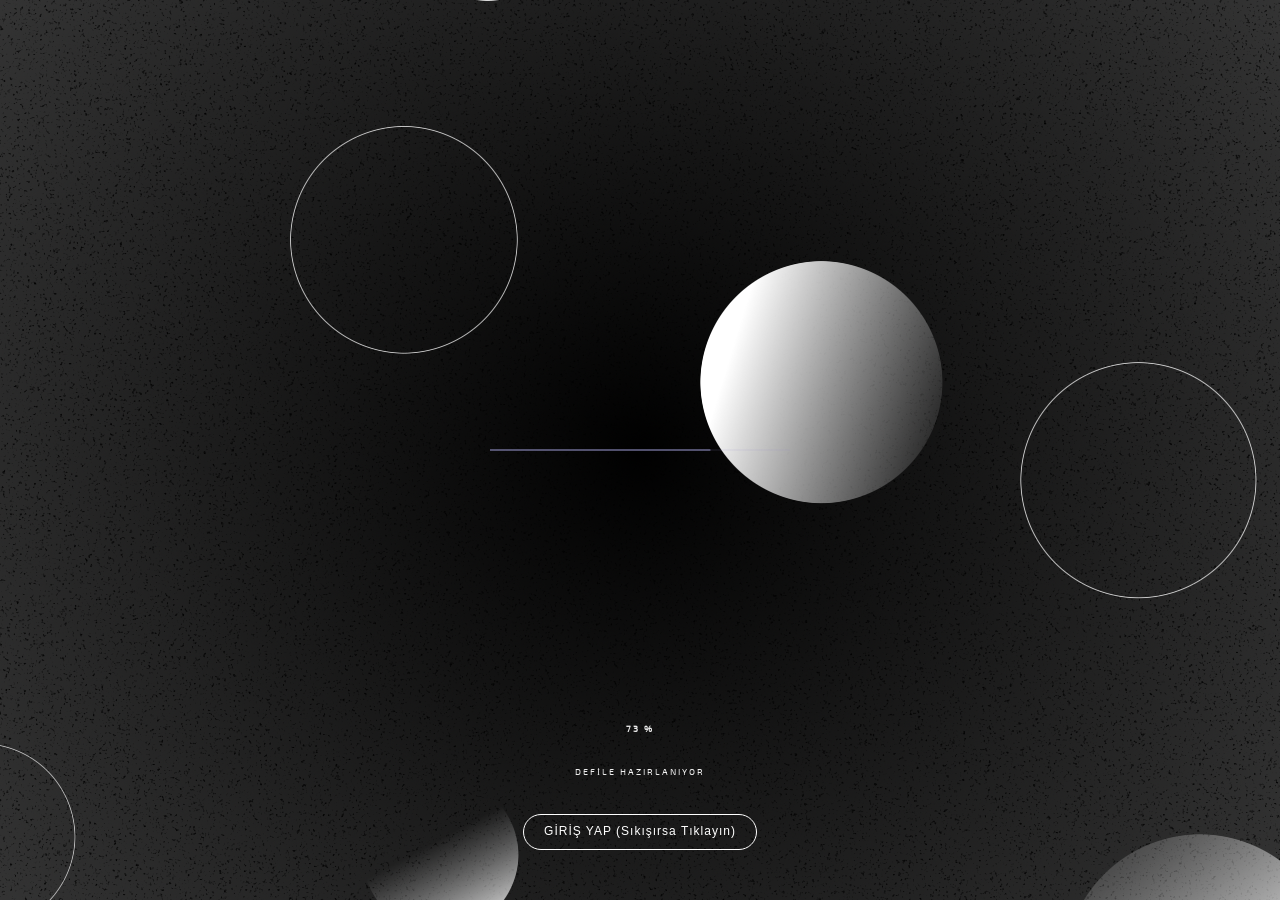
==== commit aadae345: "Stable update: Integrated product names and off-white models (excluding experimental texture overlay" ====
--- a/index.html
+++ b/index.html
@@ -1,4 +1,4 @@
-<!doctype html><html lang="en" class="no-js"><head><title>MİNA LİDYA - Mina Lidya Couture</title><meta charset="utf-8"><meta name="viewport" content="width=device-width,initial-scale=1,maximum-scale=1,user-scalable=no"><meta name="description" content="MİNA LİDYA ile podyuma hazır mısınız?."><link href="css2?family=Cardo:wght@400;700&display=block" rel="stylesheet"><script>function preventZoom(e){e.preventDefault(),document.body.style.zoom=1}Object.assign||document.documentElement.classList.add("not-supported not-supported--browser"),document.documentElement.classList.remove("no-js"),/(ipad|iphone|android)/i.test((navigator.userAgent||navigator.vendor).toLowerCase())?document.documentElement.classList.add("is-mobile"):document.documentElement.classList.add("is-desktop"),document.addEventListener("gesturestart",(e=>preventZoom(e))),document.addEventListener("gesturechange",(e=>preventZoom(e))),document.addEventListener("gestureend",(e=>preventZoom(e)))</script><meta name="robots" content="index,follow"><meta name="googlebot" content="index,follow"><meta name="google" content="notranslate"><link rel="icon" type="image/x-icon" href="assets/textures/logo.ico"><link rel="shortcut icon" href="assets/textures/logo.ico"><link rel="apple-touch-icon" href="assets/textures/logo.ico"><meta name="apple-mobile-web-app-capable" content="yes"><meta name="mobile-web-app-capable" content="yes"><meta name="msapplication-config" content="./assets/images/favicon/browserconfig.xml"><meta name="application-name" content="Template"><meta name="msapplication-TileColor" content="#000000"><meta name="theme-color" content="#000000"><meta property="og:description" content="MİNA LİDYA muhteşem defile deneyimi."><meta property="og:image:alt" content="MİNA LİDYA"><meta property="og:image" content="https://"><meta property="og:locale" content="en_US"><meta property="og:site_name" content="MİNA LİDYA"><meta property="og:title" content="MİNA LİDYA"><meta property="og:type" content="website"><meta property="og:url" content="https://minalidya.wedding/"><meta name="twitter:card" content="summary_large_image"><meta name="twitter:site" content="@"><meta name="twitter:description" content="MİNA LİDYA muhteşem defile deneyimi."><meta name="twitter:image:alt" content="MİNA LİDYA"><meta name="twitter:image" content=""><meta name="twitter:title" content="MİNA LİDYA"><meta name="twitter:url" content="https://minalidya.wedding/"><script type="module" crossorigin="" src="index.48ab324d.js"></script><link rel="stylesheet" href="index.2d01e6cc.css">
+<!doctype html><html lang="tr" class="no-js"><head><title>MİNA LİDYA - Mina Lidya Couture</title><meta charset="utf-8"><meta name="viewport" content="width=device-width,initial-scale=1,maximum-scale=1,user-scalable=no"><meta name="description" content="Mina Lidya Couture koleksiyonu ile podyum deneyimi. Valencia Atelier & İnegöl Mağaza."><link href="css2?family=Cardo:wght@400;700&display=block" rel="stylesheet"><script>function preventZoom(e){e.preventDefault(),document.body.style.zoom=1}Object.assign||document.documentElement.classList.add("not-supported not-supported--browser"),document.documentElement.classList.remove("no-js"),/(ipad|iphone|android)/i.test((navigator.userAgent||navigator.vendor).toLowerCase())?document.documentElement.classList.add("is-mobile"):document.documentElement.classList.add("is-desktop"),document.addEventListener("gesturestart",(e=>preventZoom(e))),document.addEventListener("gesturechange",(e=>preventZoom(e))),document.addEventListener("gestureend",(e=>preventZoom(e)))</script><meta name="robots" content="index,follow"><meta name="googlebot" content="index,follow"><meta name="google" content="notranslate"><link rel="icon" type="image/x-icon" href="assets/textures/logo.ico"><link rel="shortcut icon" href="assets/textures/logo.ico"><link rel="apple-touch-icon" href="assets/textures/logo.ico"><meta name="apple-mobile-web-app-capable" content="yes"><meta name="mobile-web-app-capable" content="yes"><meta name="msapplication-config" content="./assets/images/favicon/browserconfig.xml"><meta name="application-name" content="Mina Lidya Couture"><meta name="msapplication-TileColor" content="#000000"><meta name="theme-color" content="#000000"><meta property="og:description" content="Mina Lidya Couture koleksiyonu ile podyum deneyimi. Valencia Atelier & İnegöl Mağaza."><meta property="og:image:alt" content="MİNA LİDYA"><meta property="og:image" content="https://minalidya.wedding/assets/textures/wp.jpg"><meta property="og:locale" content="tr_TR"><meta property="og:site_name" content="MİNA LİDYA"><meta property="og:title" content="MİNA LİDYA - Haute Couture"><meta property="og:type" content="website"><meta property="og:url" content="https://minalidya.wedding/"><meta name="twitter:card" content="summary_large_image"><meta name="twitter:site" content="@minalidya"><meta name="twitter:description" content="Mina Lidya Couture koleksiyonu ile podyum deneyimi."><meta name="twitter:image:alt" content="MİNA LİDYA"><meta name="twitter:image" content="https://minalidya.wedding/assets/textures/wp.jpg"><meta name="twitter:title" content="MİNA LİDYA - Haute Couture"><meta name="twitter:url" content="https://minalidya.wedding/"><script type="module" crossorigin="" src="index.48ab324d.js"></script><link rel="stylesheet" href="index.2d01e6cc.css">
 
 <style id="mobile-header-fix">
   @media screen and (max-width: 812px) {
